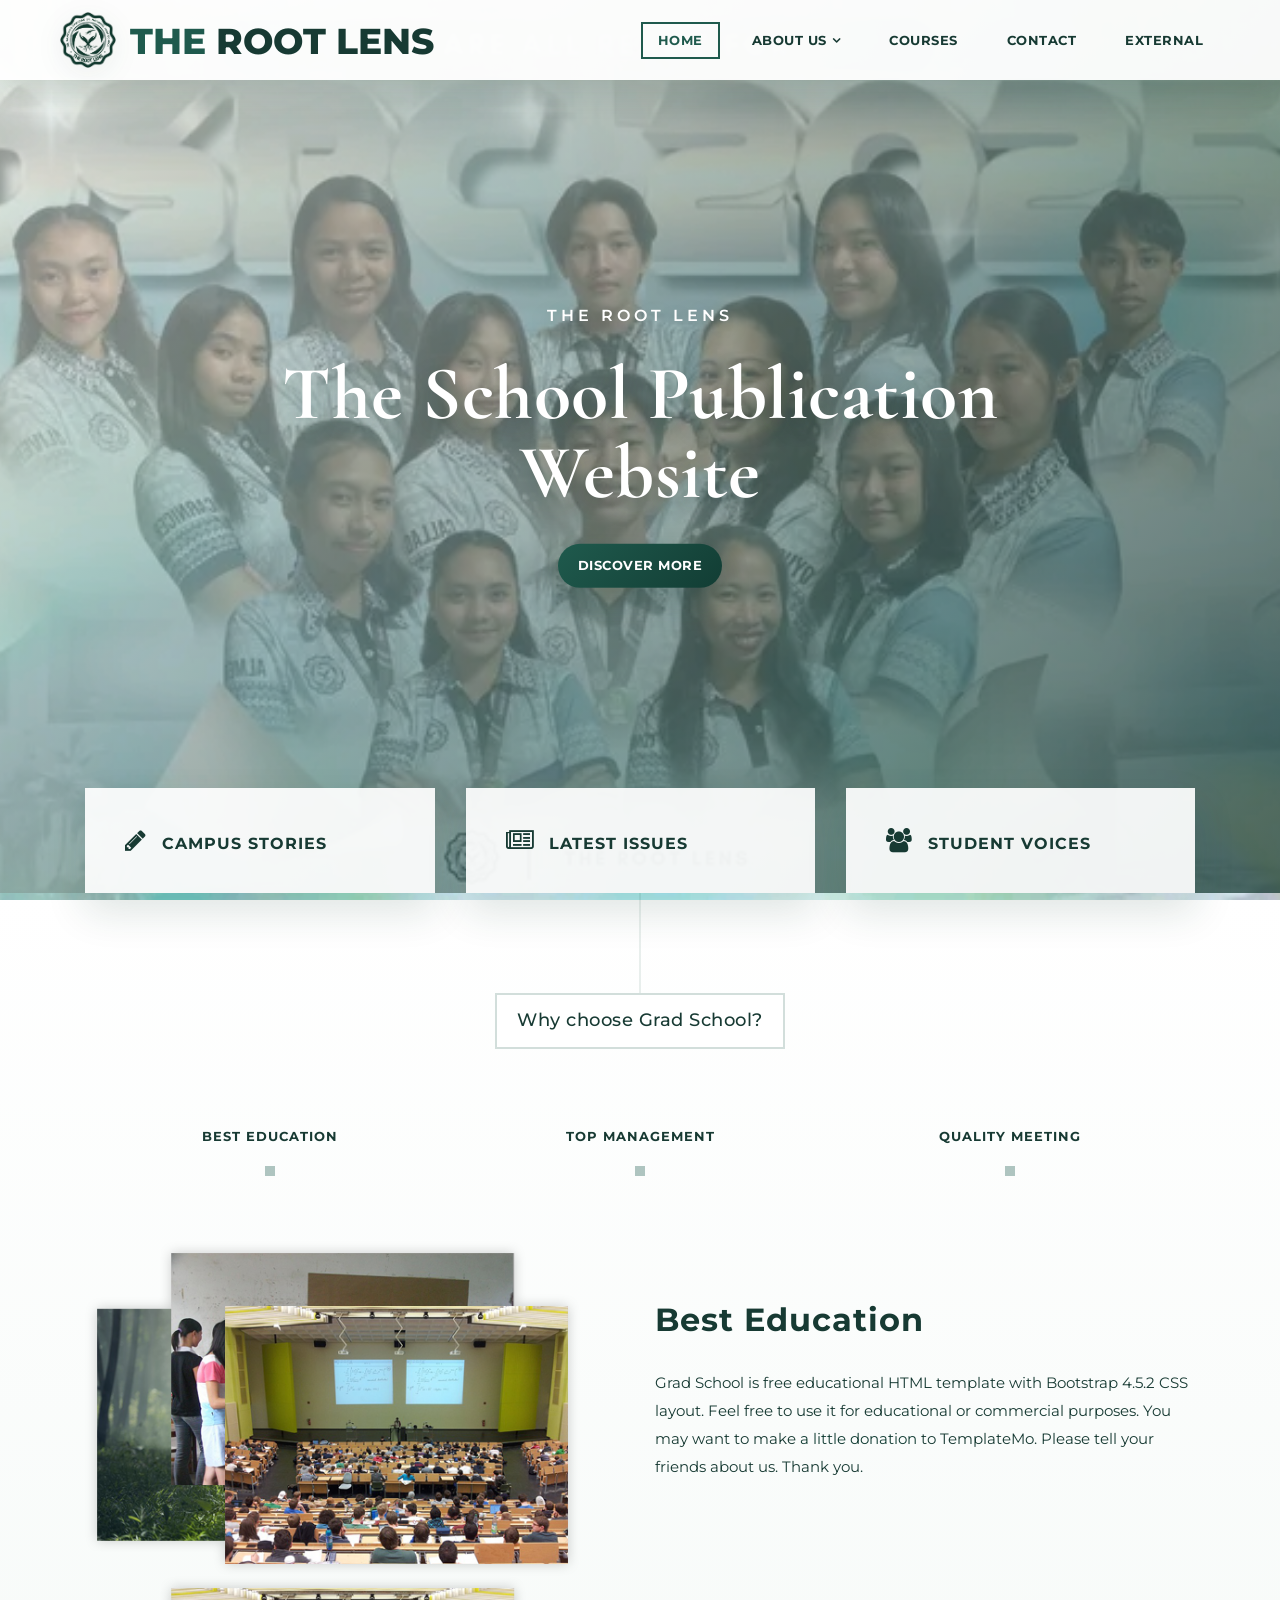
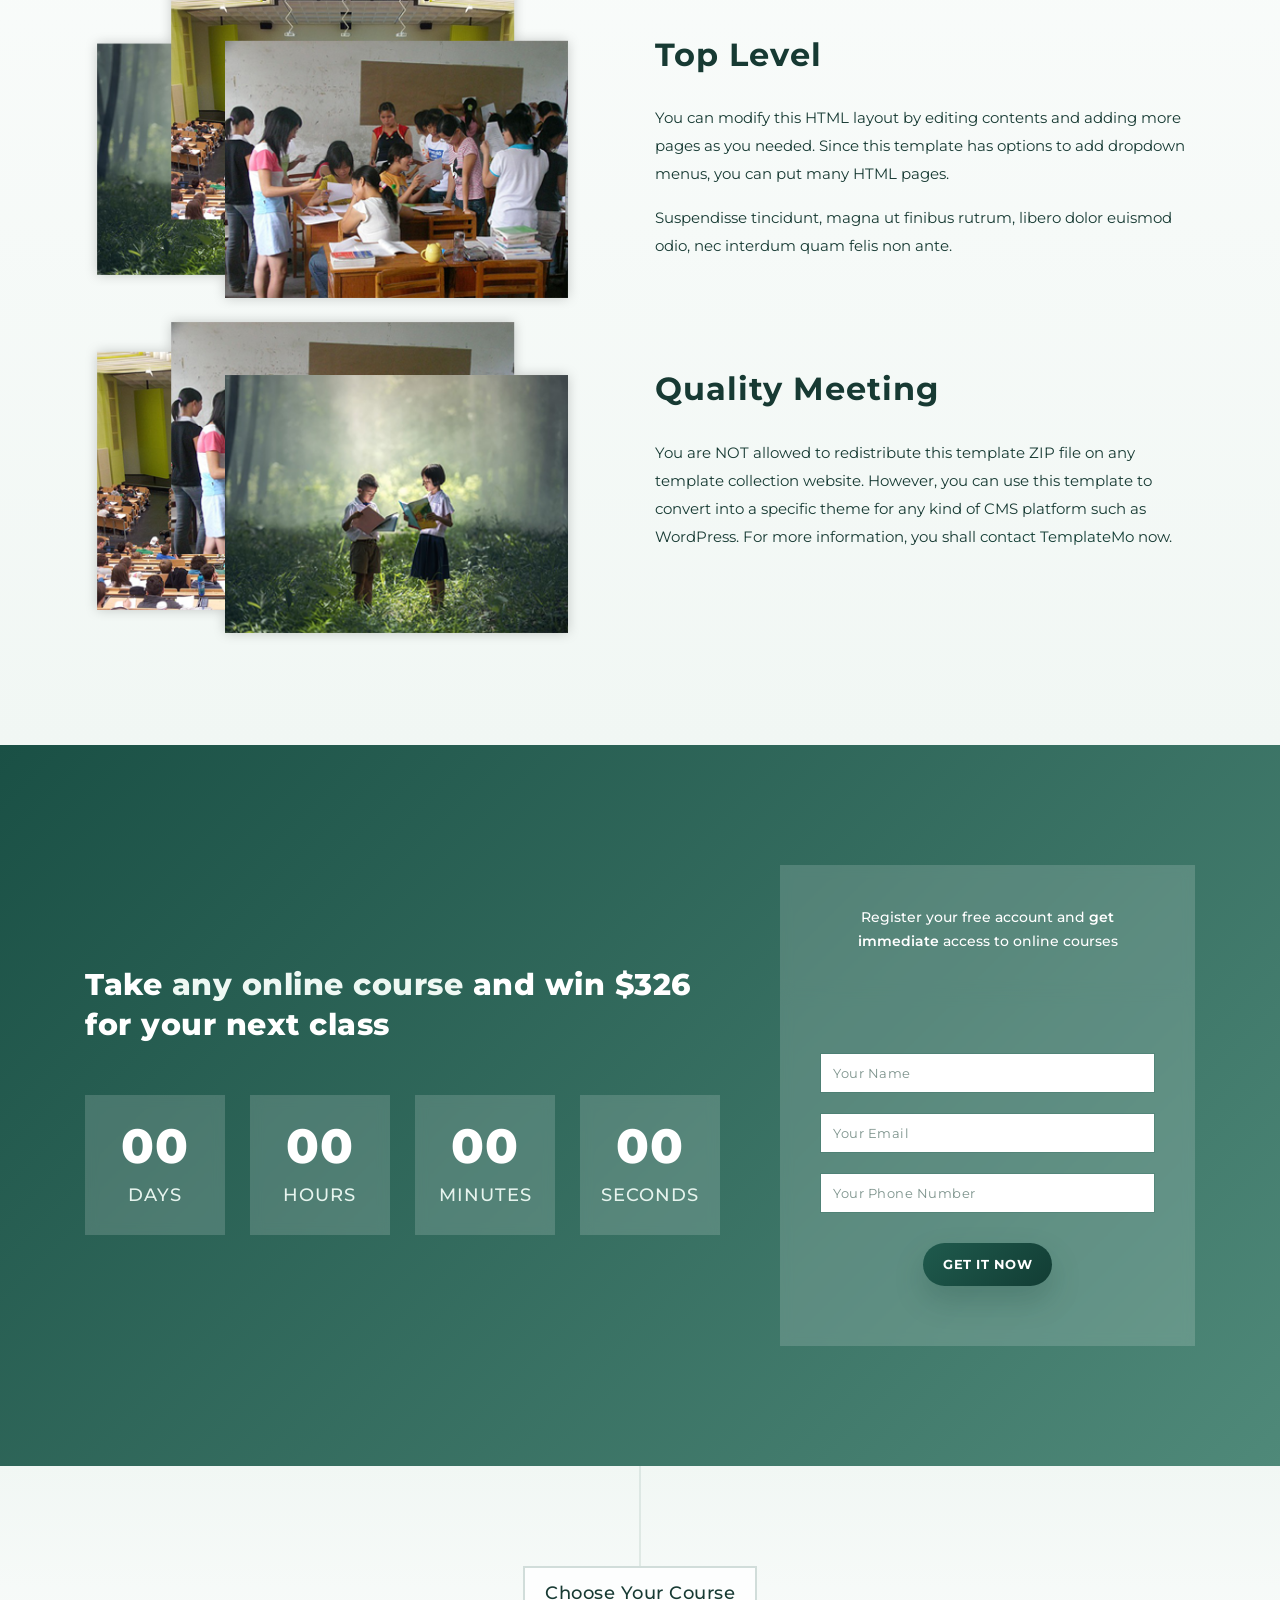
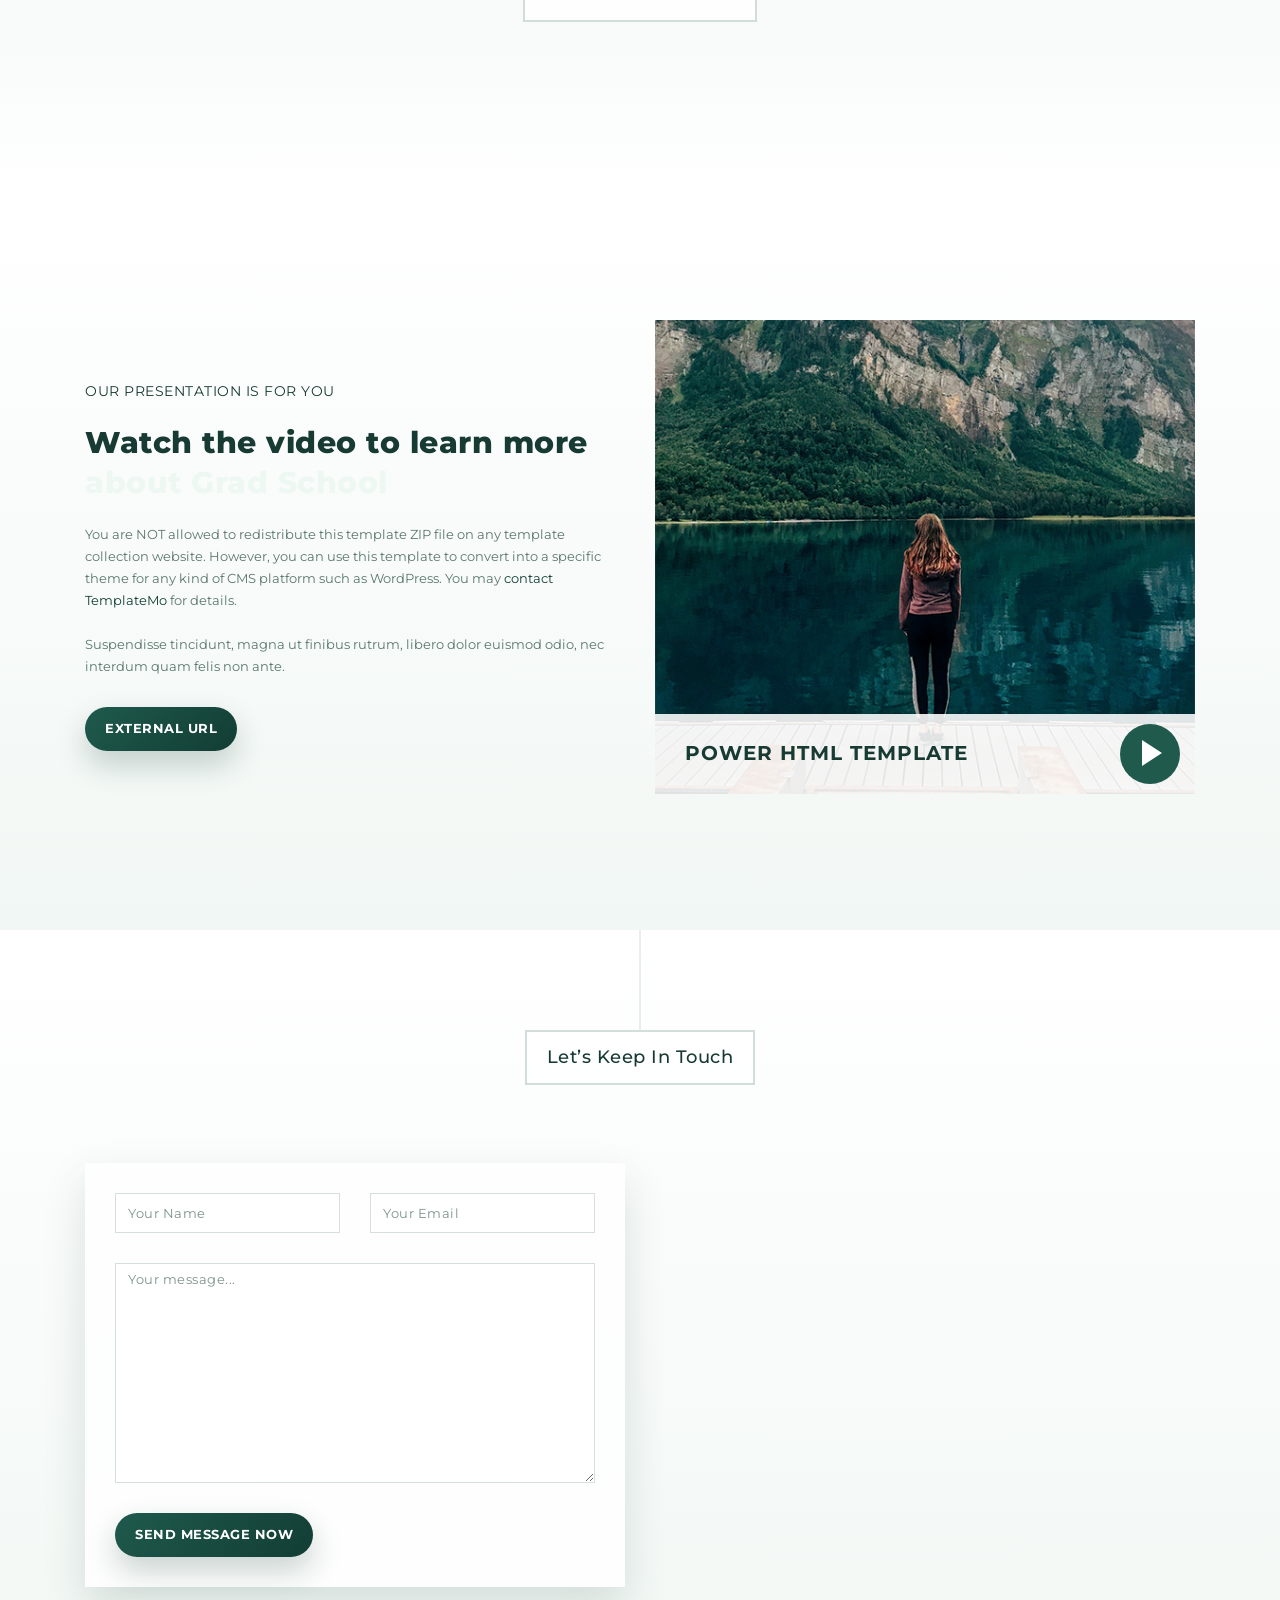
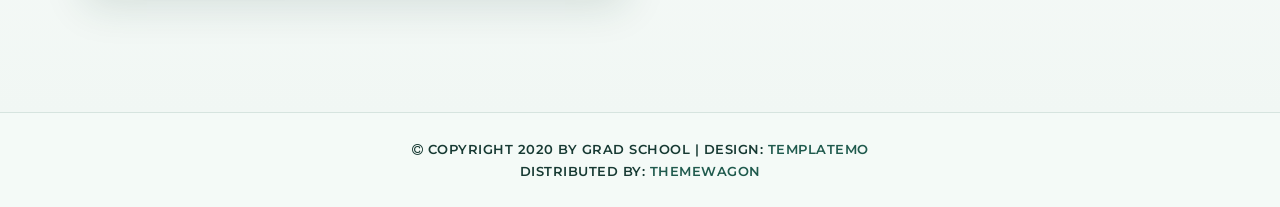
==== index.html @ 9fe22e21 "first commit" ====
<!DOCTYPE html>
<html lang="en">

  <head>

    <meta charset="utf-8">
    <meta name="viewport" content="width=device-width, initial-scale=1, shrink-to-fit=no">
    <meta name="description" content="">
    <meta name="author" content="">
    <link href="https://fonts.googleapis.com/css?family=Montserrat:100,200,300,400,500,600,700,800,900|Cormorant+Garamond:500,600,700" rel="stylesheet">

    <title>Grad School HTML5 Template</title>
    
    <!-- Bootstrap core CSS -->
    <link href="vendor/bootstrap/css/bootstrap.min.css" rel="stylesheet">

    <!-- Additional CSS Files -->
    <link rel="stylesheet" href="assets/css/fontawesome.css">
    <link rel="stylesheet" href="assets/css/templatemo-grad-school.css">
    <link rel="stylesheet" href="assets/css/owl.css">
    <link rel="stylesheet" href="assets/css/lightbox.css">
<!--
    
TemplateMo 557 Grad School

https://templatemo.com/tm-557-grad-school

-->
  </head>

<body>

   
  <!--header-->
  <header class="main-header clearfix" role="header">
    <div class="logo">
      <a href="#">
        <img src="assets/images/therootlenslogo.png" alt="The Root Lens logo">
        <span><em>The</em> Root Lens</span>
      </a>
    </div>
    <a href="#menu" class="menu-link"><i class="fa fa-bars"></i></a>
    <nav id="menu" class="main-nav" role="navigation">
      <ul class="main-menu">
        <li><a href="#section1">Home</a></li>
        <li class="has-submenu"><a href="#section2">About Us</a>
          <ul class="sub-menu">
            <li><a href="#section2">Who we are?</a></li>
            <li><a href="#section3">What we do?</a></li>
            <li><a href="#section3">How it works?</a></li>
            <li><a href="https://templatemo.com/about" rel="sponsored" class="external">External URL</a></li>
          </ul>
        </li>
        <li><a href="#section4">Courses</a></li>
        <!-- <li><a href="#section5">Video</a></li> -->
        <li><a href="#section6">Contact</a></li>
        <li><a href="https://templatemo.com" class="external">External</a></li>
      </ul>
    </nav>
  </header>

  <!-- ***** Main Banner Area Start ***** -->
  <section class="section main-banner" id="top" data-section="section1">
      <img src="assets/images/1774275315726.jpg" id="bg-video" alt="The Root Lens banner background">

      <div class="video-overlay header-text">
          <div class="caption">
              <h6>The root lens</h6>
              <h2>The School Publication Website</h2>
              <div class="main-button">
                  <div class="scroll-to-section"><a href="#section2">Discover more</a></div>
              </div>
          </div>
      </div>
  </section>
  <!-- ***** Main Banner Area End ***** -->


  <section class="features">
    <div class="container">
      <div class="row">
        <div class="col-lg-4 col-12">
          <div class="features-post">
            <div class="features-content">
              <div class="content-show">
                <h4><i class="fa fa-pencil"></i>Campus Stories</h4>
              </div>
              <div class="content-hide">
                <p>Read timely stories about student life, school events, achievements, and the voices shaping our campus community.</p>
                <p class="hidden-sm">From feature articles to breaking updates, every story is written to keep readers informed and connected.</p>
                <div class="scroll-to-section"><a href="#section2">Read Stories</a></div>
            </div>
            </div>
          </div>
        </div>
        <div class="col-lg-4 col-12">
          <div class="features-post second-features">
            <div class="features-content">
              <div class="content-show">
                <h4><i class="fa fa-newspaper-o"></i>Latest Issues</h4>
              </div>
              <div class="content-hide">
                <p>Explore the newest publication releases, editorial highlights, and curated sections featuring news, opinions, and creative work.</p>
                <p class="hidden-sm">Each issue brings together reporting, photography, and student expression in one accessible digital space.</p>
                <div class="scroll-to-section"><a href="#section3">View Issues</a></div>
            </div>
            </div>
          </div>
        </div>
        <div class="col-lg-4 col-12">
          <div class="features-post third-features">
            <div class="features-content">
              <div class="content-show">
                <h4><i class="fa fa-users"></i>Student Voices</h4>
              </div>
              <div class="content-hide">
                <p>Discover opinion pieces, interviews, and community contributions that reflect the ideas, talents, and perspectives of our students.</p>
                <p class="hidden-sm">This space celebrates meaningful conversations and encourages every learner to engage with the stories around them.</p>
                <div class="scroll-to-section"><a href="#section4">Meet Contributors</a></div>
            </div>
            </div>
          </div>
        </div>
      </div>
    </div>
  </section>

  <section class="section why-us" data-section="section2">
    <div class="container">
      <div class="row">
        <div class="col-md-12">
          <div class="section-heading">
            <h2>Why choose Grad School?</h2>
          </div>
        </div>
        <div class="col-md-12">
          <div id='tabs'>
            <ul>
              <li><a href='#tabs-1'>Best Education</a></li>
              <li><a href='#tabs-2'>Top Management</a></li>
              <li><a href='#tabs-3'>Quality Meeting</a></li>
            </ul>
            <section class='tabs-content'>
              <article id='tabs-1'>
                <div class="row">
                  <div class="col-md-6">
                    <img src="assets/images/choose-us-image-01.png" alt="">
                  </div>
                  <div class="col-md-6">
                    <h4>Best Education</h4>
                    <p>Grad School is free educational HTML template with Bootstrap 4.5.2 CSS layout. Feel free to use it for educational or commercial purposes. You may want to make <a href="https://paypal.me/templatemo" target="_parent" rel="sponsored">a little donation</a> to TemplateMo. Please tell your friends about us. Thank you.</p>
                  </div>
                </div>
              </article>
              <article id='tabs-2'>
                <div class="row">
                  <div class="col-md-6">
                    <img src="assets/images/choose-us-image-02.png" alt="">
                  </div>
                  <div class="col-md-6">
                    <h4>Top Level</h4>
                    <p>You can modify this HTML layout by editing contents and adding more pages as you needed. Since this template has options to add dropdown menus, you can put many HTML pages.</p> 
                    <p>Suspendisse tincidunt, magna ut finibus rutrum, libero dolor euismod odio, nec interdum quam felis non ante.</p>
                  </div>
                </div>
              </article>
              <article id='tabs-3'>
                <div class="row">
                  <div class="col-md-6">
                    <img src="assets/images/choose-us-image-03.png" alt="">
                  </div>
                  <div class="col-md-6">
                    <h4>Quality Meeting</h4>
                    <p>You are NOT allowed to redistribute this template ZIP file on any template collection website. However, you can use this template to convert into a specific theme for any kind of CMS platform such as WordPress. For more information, you shall <a rel="nofollow" href="https://templatemo.com/contact" target="_parent">contact TemplateMo</a> now.</p>
                  </div>
                </div>
              </article>
            </section>
          </div>
        </div>
      </div>
    </div>
  </section>

  <section class="section coming-soon" data-section="section3">
    <div class="container">
      <div class="row">
        <div class="col-md-7 col-xs-12">
          <div class="continer centerIt">
            <div>
              <h4>Take <em>any online course</em> and win $326 for your next class</h4>
              <div class="counter">

                <div class="days">
                  <div class="value">00</div>
                  <span>Days</span>
                </div>

                <div class="hours">
                  <div class="value">00</div>
                  <span>Hours</span>
                </div>

                <div class="minutes">
                  <div class="value">00</div>
                  <span>Minutes</span>
                </div>

                <div class="seconds">
                  <div class="value">00</div>
                  <span>Seconds</span>
                </div>

              </div>
            </div>
          </div>
        </div>
        <div class="col-md-5">
          <div class="right-content">
            <div class="top-content">
              <h6>Register your free account and <em>get immediate</em> access to online courses</h6>
            </div>
            <form id="contact" action="" method="get">
              <div class="row">
                <div class="col-md-12">
                  <fieldset>
                    <input name="name" type="text" class="form-control" id="name" placeholder="Your Name" required="">
                  </fieldset>
                </div>
                <div class="col-md-12">
                  <fieldset>
                    <input name="email" type="text" class="form-control" id="email" placeholder="Your Email" required="">
                  </fieldset>
                </div>
                <div class="col-md-12">
                  <fieldset>
                    <input name="phone-number" type="text" class="form-control" id="phone-number" placeholder="Your Phone Number" required="">
                  </fieldset>
                </div>
                <div class="col-md-12">
                  <fieldset>
                    <button type="submit" id="form-submit" class="button">Get it now</button>
                  </fieldset>
                </div>
              </div>
            </form>
          </div>
        </div>
      </div>
    </div>
  </section>

  <section class="section courses" data-section="section4">
    <div class="container-fluid">
      <div class="row">
        <div class="col-md-12">
          <div class="section-heading">
            <h2>Choose Your Course</h2>
          </div>
        </div>
        <div class="owl-carousel owl-theme">
          <div class="item">
            <img src="assets/images/courses-01.jpg" alt="Course #1">
            <div class="down-content">
              <h4>Digital Marketing</h4>
              <p>You can get free images and videos for your websites by visiting Unsplash, Pixabay, and Pexels.</p>
              <div class="author-image">
                <img src="assets/images/author-01.png" alt="Author 1">
              </div>
              <div class="text-button-pay">
                <a href="#">Pay <i class="fa fa-angle-double-right"></i></a>
              </div>
            </div>
          </div>
          <div class="item">
            <img src="assets/images/courses-02.jpg" alt="Course #2">
            <div class="down-content">
              <h4>Business World</h4>
              <p>Quisque cursus augue ut velit dictum, quis volutpat enim blandit. Maecenas a lectus ac ipsum porta.</p>
              <div class="author-image">
                <img src="assets/images/author-02.png" alt="Author 2">
              </div>
              <div class="text-button-free">
                <a href="#">Free <i class="fa fa-angle-double-right"></i></a>
              </div>
            </div>
          </div>
          <div class="item">
            <img src="assets/images/courses-03.jpg" alt="Course #3">
            <div class="down-content">
              <h4>Media Technology</h4>
              <p>Pellentesque ultricies diam magna, auctor cursus lectus pretium nec. Maecenas finibus lobortis enim.</p>
              <div class="author-image">
                <img src="assets/images/author-03.png" alt="Author 3">
              </div>
              <div class="text-button-pay">
                <a href="#">Pay <i class="fa fa-angle-double-right"></i></a>
              </div>
            </div>
          </div>
          <div class="item">
            <img src="assets/images/courses-04.jpg" alt="Course #4">
            <div class="down-content">
              <h4>Communications</h4>
              <p>Download free images and videos for your websites by visiting Unsplash, Pixabay, and Pexels.</p>
              <div class="author-image">
                <img src="assets/images/author-04.png" alt="Author 4">
              </div>
              <div class="text-button-free">
                <a href="#">Free <i class="fa fa-angle-double-right"></i></a>
              </div>
            </div>
          </div>
          <div class="item">
            <img src="assets/images/courses-05.jpg" alt="">
            <div class="down-content">
              <h4>Business Ethics</h4>
              <p>Pellentesque ultricies diam magna, auctor cursus lectus pretium nec. Maecenas finibus lobortis enim.</p>
              <div class="author-image">
                <img src="assets/images/author-05.png" alt="">
              </div>
              <div class="text-button-pay">
                <a href="#">Pay <i class="fa fa-angle-double-right"></i></a>
              </div>
            </div>
          </div>
          <div class="item">
            <img src="assets/images/courses-01.jpg" alt="">
            <div class="down-content">
              <h4>Photography</h4>
              <p>Quisque cursus augue ut velit dictum, quis volutpat enim blandit. Maecenas a lectus ac ipsum porta.</p>
              <div class="author-image">
                <img src="assets/images/author-01.png" alt="">
              </div>
              <div class="text-button-free">
                <a href="#">Free <i class="fa fa-angle-double-right"></i></a>
              </div>
            </div>
          </div>
          <div class="item">
            <img src="assets/images/courses-02.jpg" alt="">
            <div class="down-content">
              <h4>Web Development</h4>
              <p>Pellentesque ultricies diam magna, auctor cursus lectus pretium nec. Maecenas finibus lobortis enim.</p>
              <div class="author-image">
                <img src="assets/images/author-02.png" alt="">
              </div>
              <div class="text-button-free">
                <a href="#">Free <i class="fa fa-angle-double-right"></i></a>
              </div>
            </div>
          </div>
          <div class="item">
            <img src="assets/images/courses-03.jpg" alt="">
            <div class="down-content">
              <h4>Learn HTML CSS</h4>
              <p>You can get free images and videos for your websites by visiting Unsplash, Pixabay, and Pexels.</p>
              <div class="author-image">
                <img src="assets/images/author-03.png" alt="">
              </div>
              <div class="text-button-pay">
                <a href="#">Pay <i class="fa fa-angle-double-right"></i></a>
              </div>
            </div>
          </div>
          <div class="item">
            <img src="assets/images/courses-04.jpg" alt="">
            <div class="down-content">
              <h4>Social Media</h4>
              <p>Pellentesque ultricies diam magna, auctor cursus lectus pretium nec. Maecenas finibus lobortis enim.</p>
              <div class="author-image">
                <img src="assets/images/author-04.png" alt="">
              </div>
              <div class="text-button-pay">
                <a href="#">Pay <i class="fa fa-angle-double-right"></i></a>
              </div>
            </div>
          </div>
          <div class="item">
            <img src="assets/images/courses-05.jpg" alt="">
            <div class="down-content">
              <h4>Digital Arts</h4>
              <p>Quisque cursus augue ut velit dictum, quis volutpat enim blandit. Maecenas a lectus ac ipsum porta.</p>
              <div class="author-image">
                <img src="assets/images/author-05.png" alt="">
              </div>
              <div class="text-button-free">
                <a href="#">Free <i class="fa fa-angle-double-right"></i></a>
              </div>
            </div>
          </div>
          <div class="item">
            <img src="assets/images/courses-01.jpg" alt="">
            <div class="down-content">
              <h4>Media Streaming</h4>
              <p>Pellentesque ultricies diam magna, auctor cursus lectus pretium nec. Maecenas finibus lobortis enim.</p>
              <div class="author-image">
                <img src="assets/images/author-01.png" alt="">
              </div>
              <div class="text-button-pay">
                <a href="#">Pay <i class="fa fa-angle-double-right"></i></a>
              </div>
            </div>
          </div>
        </div>
      </div>
    </div>
  </section>
  

  <section class="section video" data-section="section5">
    <div class="container">
      <div class="row">
        <div class="col-md-6 align-self-center">
          <div class="left-content">
            <span>our presentation is for you</span>
            <h4>Watch the video to learn more <em>about Grad School</em></h4>
            <p>You are NOT allowed to redistribute this template ZIP file on any template collection website. However, you can use this template to convert into a specific theme for any kind of CMS platform such as WordPress. You may <a rel="nofollow" href="https://templatemo.com/contact" target="_parent">contact TemplateMo</a> for details.
            <br><br>Suspendisse tincidunt, magna ut finibus rutrum, libero dolor euismod odio, nec interdum quam felis non ante.</p>
            <div class="main-button"><a rel="nofollow" href="https://fb.com/templatemo" target="_parent">External URL</a></div>
          </div>
        </div>
        <div class="col-md-6">
          <article class="video-item">
            <div class="video-caption">
              <h4>Power HTML Template</h4>
            </div>
            <figure>
              <a href="https://www.youtube.com/watch?v=r9LtOG6pNUw" class="play"><img src="assets/images/main-thumb.png"></a>
            </figure>
          </article>
        </div>
      </div>
    </div>
  </section>

  <section class="section contact" data-section="section6">
    <div class="container">
      <div class="row">
        <div class="col-md-12">
          <div class="section-heading">
            <h2>Let’s Keep In Touch</h2>
          </div>
        </div>
        <div class="col-md-6">
        
        <!-- Do you need a working HTML contact-form script?
                	
                    Please visit https://templatemo.com/contact page -->
                    
          <form id="contact" action="" method="post">
            <div class="row">
              <div class="col-md-6">
                  <fieldset>
                    <input name="name" type="text" class="form-control" id="name" placeholder="Your Name" required="">
                  </fieldset>
                </div>
                <div class="col-md-6">
                  <fieldset>
                    <input name="email" type="text" class="form-control" id="email" placeholder="Your Email" required="">
                  </fieldset>
                </div>
              <div class="col-md-12">
                <fieldset>
                  <textarea name="message" rows="6" class="form-control" id="message" placeholder="Your message..." required=""></textarea>
                </fieldset>
              </div>
              <div class="col-md-12">
                <fieldset>
                  <button type="submit" id="form-submit" class="button">Send Message Now</button>
                </fieldset>
              </div>
            </div>
          </form>
        </div>
        <div class="col-md-6">
          <div id="map">
            <iframe src="https://maps.google.com/maps?q=Av.+L%C3%BAcio+Costa,+Rio+de+Janeiro+-+RJ,+Brazil&t=&z=13&ie=UTF8&iwloc=&output=embed" width="100%" height="422px" frameborder="0" style="border:0" allowfullscreen></iframe>
          </div>
        </div>
      </div>
    </div>
  </section>

  <footer>
    <div class="container">
      <div class="row">
        <div class="col-md-12">
          <p><i class="fa fa-copyright"></i> Copyright 2020 by Grad School  
          
           | Design: <a href="https://templatemo.com" rel="sponsored" target="_parent">TemplateMo</a><br>
           Distributed By: <a href="https://themewagon.com" rel="sponsored" target="_blank">ThemeWagon</a>
          
          </p>
        </div>
      </div>
    </div>
  </footer>

  <!-- Scripts -->
  <!-- Bootstrap core JavaScript -->
    <script src="vendor/jquery/jquery.min.js"></script>
    <script src="vendor/bootstrap/js/bootstrap.bundle.min.js"></script>

    <script src="assets/js/isotope.min.js"></script>
    <script src="assets/js/owl-carousel.js"></script>
    <script src="assets/js/lightbox.js"></script>
    <script src="assets/js/tabs.js"></script>
    <script src="assets/js/video.js"></script>
    <script src="assets/js/slick-slider.js"></script>
    <script src="assets/js/custom.js"></script>
    <script>
        //according to loftblog tut
        $('.nav li:first').addClass('active');

        var showSection = function showSection(section, isAnimate) {
          var
          direction = section.replace(/#/, ''),
          reqSection = $('.section').filter('[data-section="' + direction + '"]'),
          reqSectionPos = reqSection.offset().top - 0;

          if (isAnimate) {
            $('body, html').animate({
              scrollTop: reqSectionPos },
            800);
          } else {
            $('body, html').scrollTop(reqSectionPos);
          }

        };

        var checkSection = function checkSection() {
          $('.section').each(function () {
            var
            $this = $(this),
            topEdge = $this.offset().top - 80,
            bottomEdge = topEdge + $this.height(),
            wScroll = $(window).scrollTop();
            if (topEdge < wScroll && bottomEdge > wScroll) {
              var
              currentId = $this.data('section'),
              reqLink = $('a').filter('[href*=\\#' + currentId + ']');
              reqLink.closest('li').addClass('active').
              siblings().removeClass('active');
            }
          });
        };

        $('.main-menu, .scroll-to-section').on('click', 'a', function (e) {
          if($(e.target).hasClass('external')) {
            return;
          }
          e.preventDefault();
          $('#menu').removeClass('active');
          showSection($(this).attr('href'), true);
        });

        $(window).scroll(function () {
          checkSection();
        });
    </script>
</body>
</html>
---- assets/css/templatemo-grad-school.css ----
/*
    
TemplateMo 557 Grad School

https://templatemo.com/tm-557-grad-school

*/


@import url(fontawesome.css);
@import url("<link href="https://fonts.googleapis.com/css?family=Montserrat:100,200,300,400,500,600,700,800,900" rel="stylesheet">");
body {
    font-family: 'Montserrat', sans-serif;
}

:root {
    --theme-pink: #1f5a4d;
    --theme-pink-dark: #123d34;
    --theme-pink-soft: #dcebe5;
    --theme-pink-mist: #f4faf7;
    --theme-white: #ffffff;
    --theme-ink: #173a33;
    --theme-muted: #5b766e;
    --theme-border: rgba(31, 90, 77, 0.18);
    --theme-shadow: 0 18px 40px rgba(18, 61, 52, 0.14);
}

/* Basic */

a {
	color: var(--theme-pink-dark);
    text-decoration: none;
}

a:hover {
	color: var(--theme-pink);
    text-decoration: none;
}

ul {
    padding: 0px;
    margin: 0px;
    list-style: none;
}

p {
    font-size: 13px;
    line-height: 22px;
    color: var(--theme-muted);
}


.section-heading {
    text-align: center;
    margin-bottom: 70px;
}

.section-heading h2:before {
    width: 1px;
    height: 100px;
    background-color: rgba(250,250,250,0.1);
    position: absolute;
    top: -102px;
    content: '';
    left: 50%;
    transform: translate(-50%);
}

.section-heading h2 {
    margin-top: 100px;
    position: relative;
    font-size: 18px;
    font-weight: 500;
    color: #fff;
    letter-spacing: 0.5px;
    display: inline-block;
    padding: 15px 20px;
    border: 2px solid rgba(250,250,250,0.1);
}


/* Buttons */

.main-button a {
    background-color: #f5a425;
    color: #fff;
    font-size: 13px;
    text-transform: uppercase;
    letter-spacing: 0.5px;
    font-weight: 700;
    padding: 12px 20px;
    display: inline-block;
    outline: none;
}

a.menu-link { display: none; }

@media screen and (max-width: 950px) {
  a.menu-link {
    float: right;
    display: block;
    font-size: 36px;
    color: #fff;
    padding-right: 30px;
    padding-top: 15px;
  }
  nav[role="navigation"] {
    clear: both;
    -webkit-transition: all 0.3s ease-out;
    -moz-transition: all 0.3s ease-out;
    -ms-transition: all 0.3s ease-out;
    -o-transition: all 0.3s ease-out;
    transition: all 0.3s ease-out;
  }
  .js nav[role="navigation"] {
    overflow: hidden;
    max-height: 0;
  }
  nav[role="navigation"].active {
    max-height: 20em;
    height: 20em;
    overflow-y: scroll;
  }
  nav[role="navigation"] ul {
    top: 0;
    width: 100%;
    position: relative;
    margin: 0;
    padding: 0;
    border-top: 1px solid rgba(250,250,250,0.25);
    background-color: rgba(22,34,57,0.99);
  }
  nav[role="navigation"] li a {
    display: block;
    padding: 15px 0px;
    border-bottom: 1px solid rgba(250,250,250,0.25);
    text-align: center;
    color: #fff;
    font-size: 13px;
    text-transform: uppercase;
    font-weight: 700;
    line-height: 1.5;
  }
  nav[role="navigation"] li:hover a,
  nav[role="navigation"] li.active a {
      color: #f5a425;
  }
  
  @media screen and (min-width: 951px) {
    .js nav[role="navigation"] {
      max-height: none;
    }

    nav[role="navigation"] li {
      display: inline-block;
      margin: 0 0.25em;
    }
    nav[role="navigation"] li a {
      border: 0;
    }
  }
}

/* Header */

@media screen and (max-width: 1050px) {
  .main-header .logo {
      padding-left: 30px!important;
  }

  .main-menu {
      padding-right: 30px!important;
  }

  .main-menu li {
      margin-left: 5px!important;
  }
}

.main-header {
    background-color: rgba(22,34,57,0.95);
    height: 80px;
    position: fixed;
    z-index: 12;
    width: 100%;
    top: 0;
}

.main-header .logo {
    float: left;
    line-height: 80px;
    padding-left: 60px;
    height: 80px;
    display: flex;
    align-items: center;
}

.main-header .logo a {
    font-size: 36px;
    text-transform: uppercase;
    font-weight: 800;
    color: #fff;
    display: inline-flex;
    align-items: center;
    gap: 14px;
}

.main-header .logo a img {
    width: 56px;
    height: 56px;
    object-fit: contain;
}

.main-header .logo a span {
    display: inline-block;
    line-height: 1;
}
.main-header .logo a em {
    font-style: normal;
    color: #f5a425;
}

.main-menu {
    float: right;
    padding-right: 60px;
    height: 80px;
    display: flex;
    align-items: center;
}

.main-menu li {
    display: inline-flex;
    align-items: center;
    line-height: 1;
    margin-left: 15px;
    position: relative;
    height: 80px;
}

.main-menu li:first-child {
    margin-left: 0px;
}

.main-menu li a {
    display: inline-flex;
    align-items: center;
    padding: 10px 15px;
    font-size: 13px;
    text-transform: uppercase;
    letter-spacing: 0.5px;
    font-weight: 700;
    color: #fff;
    border: 2px solid transparent;
    transition: all 0.5s;
}

.main-menu li.has-submenu a:after {
    content: '\f107';
    font-family: "FontAwesome";
    margin-left: 5px;
}

.main-menu li.has-submenu ul li a:after {
    display: none;
}

.main-menu li .sub-menu {
    position: absolute;
    width: 160px;
    background-color: #18233a;
    opacity: 0;
    visibility: hidden;
    transition: all 0.5s;
}

.main-menu li:hover .sub-menu {
    opacity: 1;
    visibility: visible;
}

.main-menu li .sub-menu li {
    display: block;
    line-height: 20px;
    margin-left: 0px;
    margin-bottom: 15px;
    padding-bottom: 15px;
    border-bottom: 1px solid #121b2f;
}

.main-menu li .sub-menu li:first-child {
    padding-top: 15px;
}

.main-menu li .sub-menu li:last-child {
    margin-bottom: 0px;
    border-bottom: none;
}

.main-menu li .sub-menu li a {
    font-size: 12px;
    font-weight: 500;
    padding: 0px 15px;
    letter-spacing: 0.5px;
    border: none;
    transition: all 0.5s;
}

.main-menu li .sub-menu li a:hover {
    color: #f5a425;
    border: none;
}

.main-nav li:hover a,
.main-nav li.active a {
    border: 2px solid #f5a425;
}

@media (max-width: 950px) {
  .main-nav li:hover a,
  .main-nav li.active a {
    border: 2px solid transparent;
    border-bottom: 1px solid rgba(250,250,250,0.25);
  }
}


/* Slider */

.main-banner {
  position: relative;
  max-height: 100%;
  overflow: hidden;
  margin-bottom: -7px;
}

#bg-video {
    min-width: 100%;
    min-height: 100vh;
    max-width: 100%;
    max-height: 100vh;
    object-fit: cover;
    z-index: -1;
}

#bg-video::-webkit-media-controls {
    display: none !important;
}

.video-overlay {
    position: absolute;
    background-color: rgba(22,34,57,0.85);
    top: 0;
    left: 0;
    bottom: 7px;
    width: 100%;
}

.main-banner .caption {
  text-align: center;
  position: absolute;
  width: 80%;
  left: 50%;
  top: 50%;
  transform: translate(-50%,-50%);
}

.main-banner .caption h6 {
  margin-top: 0px;
  font-size: 18px;
  text-transform: uppercase;
  font-weight: 600;
  color: #fff;
  letter-spacing: 1px;
}

.main-banner .caption h2 {
  margin-top: 30px;
  margin-bottom: 30px;
  font-size: 64px;
  text-transform: uppercase;
  font-weight: 800;
  color: #fff;
  letter-spacing: 1px;
}

.main-banner .caption h2 em {
  font-style: normal;
  color: #f5a425;
  font-weight: 900;
}

@media screen and (max-width: 1180px) {

  .main-banner .caption h6 {
    font-weight: 500;
  }

  .main-banner .caption h2 {
    font-size: 58px;
  }

}
@media screen and (max-width: 767px) {

  .main-banner .caption h6 {
    font-weight: 500;
  }

  .main-banner .caption h2 {
    font-size: 36px;
  }

}


/* Features */

section.features .col-4 {
    padding-left: 0px;
    padding-right: 0px;
}

.features-post {
  position: relative;
  margin-bottom: 0px;
}

.features-thumb {
  overflow: hidden;
  position: relative;
}

.features-thumb img {
  width: 100%;
}

.features-content {
  position: absolute;
  bottom: 0;
  left: 0;
  width: 100%;
  background-color: #0c1228;
  color: #fff;
  padding: 40px;
}

.features-content:hover {
    background-color: #f5a425;
    box-shadow: 0px 0px 30px rgba(0,0,0,0.5);
}

.features-content h4 {
    font-size: 16px;
    text-transform: uppercase;
    font-weight: 700;
    color: #fff;
    letter-spacing: 1px;
    margin-bottom: 0px;
}

.features-content h4 i {
    margin-right: 15px;
    font-size: 24px;
}

.features-content p {
    margin-bottom: 0px;
}

.features-content a {
  margin-top: 15px;
  display: inline-block;
  text-transform: uppercase;
  color: #fff;
  letter-spacing: 0.5px;
  font-weight: 700;
  font-size: 14px;
  border-bottom: 2px solid #fff;
}

.features-content p.hidden-sm {
  display: none;
}

.second-features,
.third-features {
    border-left: 1px solid rgba(250,250,250,0.1);
}

.content-hide {
  margin-top: 15px;
  display: none;
}

.content-hide p {
  color: #fff;
}

@media screen and (max-width: 767px) {

  .features-content {
    padding: 15px;
  }
  .features-content h4 i {
    display: block;
    margin-bottom: 10px;
  }
  .features-content h4 {
    font-size: 14px;
  }
  .features-content p {
    display: none;
  }
  .features-content p.hidden-sm {
    display: block;
  }
  .features-content a {
    letter-spacing: 0px;
    font-size: 13px;
    font-weight: 600;
  }

}



/* Why Choosing Us */

section.why-us {
    background-image: url(../images/choosing-bg.jpg);
    background-color: #172238;
    background-repeat: no-repeat;
    background-size: cover;
    padding-bottom: 100px;
}

#tabs {
  text-align: center;
}
#tabs ul {
  margin: 0;
  padding: 0;
  -webkit-column-count: 3;
  -moz-column-count: 3;
  column-count: 3;
  -webkit-column-gap: 0;
  -moz-column-gap: 0;
  column-gap: 0;
}
#tabs ul::after {
  clear: both;
  content: "";
  display: table;
}
#tabs ul li {
  display: block;
  font-weight: 400;
  font-size: 1.2em;
  letter-spacing: 1px;
  text-align: center;
}
#tabs ul li a {
  display: block;
  font-size: 13px;
  font-weight: 700;
  letter-spacing: 1px;
  cursor: pointer;
  outline: 0;
  padding-bottom: 30px;
  color: #fff;
  text-decoration: none;
  text-transform: uppercase;
  position: relative;
}
#tabs ul li a:after {
    transition: all 0.3s;
    width: 10px;
    height: 10px;
    background-color: #fff;
    content: '';
    position: absolute;
    left: 50%;
    transform: translate(-50%);
    bottom: 0;
}
#tabs ul li a:before {
    transition: all 0.3s;
    width: 25px;
    height: 25px;
    border: 2px solid transparent;
    background-color: transparent;
    content: '';
    position: absolute;
    left: 50%;
    transform: translate(-50%);
    bottom: -5px;
}
#tabs ul li span {
  display: block;
  margin-bottom: 0.75em;
}
#tabs ul .ui-tabs-active {
}
#tabs ul .ui-tabs-active a {
  color: #f5a425;
}
#tabs ul .ui-tabs-active a:after {
  background-color: #f5a425;
  width: 15px;
  height: 15px;
}
#tabs ul .ui-tabs-active a:before {
  border-color: #f5a425;
}
#tabs h4 {
    margin-top: 60px;
    font-size: 32px;
    font-weight: 700;
    letter-spacing: 1px;
    color: #fff;
    margin-bottom: 30px;
}

#tabs p {
    color: #fff;
    font-size: 15px;
    line-height: 28px;
}

.tabs-content {
    margin-top: 60px;
    text-align: left;
}

@media screen and (max-width: 767px) {
  
  .tabs-content {
      text-align: center;
  }

}

.tabs-content img {
    width: 100%;
    overflow: hidden;
    padding-right: 45px;
}

@media screen and (max-width: 767px) {

  .tabs-content img {
      padding-right: 0px;
  }

}


/* Coming Soon */

section.coming-soon {
    background-image: url(../images/coming-soon-bg.jpg);
    background-repeat: no-repeat;
    background-size: cover;
    background-color: #172238;
    padding: 120px 0px;
}

section.coming-soon .continer .counter div {
  display: inline-block;
}
section.coming-soon .continer h4 {
    margin-top: 100px;
    font-size: 30px;
    color: #fff;
    font-weight: 800;
    letter-spacing: 0.5px;
    line-height: 40px;
    margin-bottom: 50px;
}
section.coming-soon .continer h4 em {
    font-style: normal;
    color: #f5a425;
}

@media screen and (max-width: 767px) {

  section.coming-soon .continer h4 {
    text-align: center;
  }

}

section.coming-soon .continer .counter .days,
section.coming-soon .continer .counter .hours,
section.coming-soon .continer .counter .minutes,
section.coming-soon .continer .counter .seconds {
  width: 22%;
  height: 140px;
  float: left;
  text-align: center;
  font-size: 48px;
  font-weight: 800;
  letter-spacing: 1px;
  color: #fff;
  background-color: rgba(250,250,250,0.1);
}
@media screen and (max-width: 992px) {

  section.coming-soon .continer .counter .days,
  section.coming-soon .continer .counter .hours,
  section.coming-soon .continer .counter .minutes,
  section.coming-soon .continer .counter .seconds {
    font-size: 26px;
  }

  section.coming-soon .continer .counter .days .value,
  section.coming-soon .continer .counter .hours .value,
  section.coming-soon .continer .counter .minutes .value,
  section.coming-soon .continer .counter .seconds .value {
      margin-top: 40px!important;
  }

  section.coming-soon .continer .counter span {
      font-size: 14px!important;
  }

}
section.coming-soon .continer .counter .days,
section.coming-soon .continer .counter .hours,
section.coming-soon .continer .counter .minutes {
    margin-right: 4%;
}
section.coming-soon .continer .counter .days .value,
section.coming-soon .continer .counter .hours .value,
section.coming-soon .continer .counter .minutes .value,
section.coming-soon .continer .counter .seconds .value {
    margin-top: 15px;
    display: block;
    width: 100%;
}

section.coming-soon .continer .counter span {
    font-size: 18px;
    text-transform: uppercase;
    color: #f5a425;
    font-weight: 500;
    letter-spacing: 1px;
    margin-top: 0px;
    display: block;
}

section.coming-soon .right-content {
    margin-left: 30px;
}

@media screen and (max-width: 767px) {

  section.coming-soon .right-content {
      margin-top: 60px;
      margin-left: 0px;
  }

}

section.coming-soon .top-content {
    margin-bottom: -8px;
}

section.coming-soon .top-content h6 {
    font-size: 14px;
    color: #fff;
    background-color: rgba(250,250,250,0.2);
    padding: 40px;
    text-align: center;
    line-height: 24px;
}

section.coming-soon .top-content h6 em {
    font-style: normal;
    font-weight: 600;
}

section.coming-soon form {
    background-color: rgba(250,250,250,0.1);
    padding: 60px 40px;
    width: 100%;
    text-align: center;
}

section.coming-soon form input {
    width: 100%;
    height: 40px;
    background-color: rgba(250,250,250,0.1);
    border-radius: 0px;
    border: none;
    outline: none;
    color: #fff;
    font-size: 13px;
    margin-bottom: 20px;
    letter-spacing: 0.5px;
}

section.coming-soon form input:focus {
    outline: none;
    border: none;
    box-shadow: none;
    color: #fff;
    background-color: rgba(250,250,250,0.1);
}

section.coming-soon form::placeholder { color: #fff }
section.coming-soon form input::placeholder { color: #fff; }
section.coming-soon form input::placeholder { color: #fff; }

section.coming-soon form button {
    margin-top: 10px;
    background-color: #f5a425;
    color: #fff;
    font-size: 13px;
    text-transform: uppercase;
    letter-spacing: 0.5px;
    font-weight: 700;
    padding: 12px 20px;
    display: inline-block;
    outline: none;
    box-shadow: none;
    border: none;
}



/* Courses */

section.courses {
    background-image: url(../images/choosing-bg.jpg);
    background-repeat: no-repeat;
    background-size: cover;
    background-color: #172238;
    padding-bottom: 100px;
    padding: 0px 30px 100px 30px;
}

section.courses .item img {
    border-top-right-radius: 5px;
    border-top-left-radius: 5px;
}

section.courses .item .down-content {
    padding: 30px;
    background-color: #fff;
    border-bottom-right-radius: 5px;
    border-bottom-left-radius: 5px;
}

section.courses .item .down-content h4 {
    font-size: 16px;
    text-transform: uppercase;
    color: #1e1e1e;
    letter-spacing: 0.5px;
    font-weight: 700;
    margin-top: 0px;
    margin-bottom: 20px;
}

section.courses .item .down-content p {
    margin-bottom: 25px;
}

section.courses .item .down-content img {
    width: 40px;
    border: 2px solid #f5a425;
    border-radius: 50%;
    text-align: left;
    display: inline-block;
}

section.courses .item .down-content .text-button-pay {
    float: right;
    display: inline-block;
    margin-top: -30px;
}

section.courses .item .down-content .text-button-pay a {
    color: #f5a425;
    font-size: 13px;
}

section.courses .item .down-content .text-button-free {
    float: right;
    display: inline-block;
    margin-top: -30px;
}

section.courses .item .down-content .text-button-free a {
    color: #7a7a7a;
    font-size: 13px;
}

section.courses .owl-carousel .owl-nav {
    display: none;
}

section.courses .owl-carousel .owl-dots {
    text-align: center;
}

section.courses .owl-carousel button.owl-dot {
    width: 10px;
    height: 10px;
    background-color: #fff;
    margin: 50px 10px 0px 10px;
    outline: none;
}
section.courses .owl-carousel button.active {
    background-color: #f5a425;
}





/* Video */

section.video {
    background-image: url(../images/video-bg.jpg);
    background-repeat: no-repeat;
    background-size: cover;
    background-color: #172238;
    padding: 120px 0px;
}

section.video .left-content {
  color: #fff;
}

section.video .left-content span {
  text-transform: uppercase;
  font-size: 14px;
  letter-spacing: 0.5px;
}

section.video .left-content h4 {
    margin-top: 20px;
    font-size: 30px;
    color: #fff;
    font-weight: 800;
    letter-spacing: 0.5px;
    line-height: 40px;
    margin-bottom: 20px;
}
section.video .left-content h4 em {
    font-style: normal;
    color: #f5a425;
}

section.video .left-content .main-button {
  margin-top: 30px;
}

.video-item {
  position: relative;
  width: 100%;
  max-width: 600px;
  margin: 0px auto 0;
}

@media screen and (max-width: 767px) {

  section.video .left-content {
    margin-bottom: 45px;
  }

  section.video .first-item .first-content h4,
  section.video .second-item .second-content h4 {
    text-align: center;
  }

}

.video-item figure {
  position: relative;
  width: 100%;
  font-size: 0;
}
.video-item figure img {
  width: 100%;
}
.video-item figure a:before {
  content: '';
  position: absolute;
  bottom: 10px;
  right: 15px;
  width: 60px;
  height: 60px;
  margin-top: -32.5px;
  margin-left: -32.5px;
  border-radius: 50%;
  background-color: #f5a425;
  z-index: 10;
}
.video-item figure a:after {
  content: '';
  position: absolute;
  bottom: 27.5px;
  right: 20px;
  margin-top: -12.5px;
  margin-left: -7px;
  border: solid 13px transparent;
  border-left: solid 20px;
  border-left-color: #fff;
  z-index: 10;
}
.video-item figure a:hover:before {
  background-color: #f5a425;
}

.video-item .video-caption {
    position: absolute;
    z-index: 10;
    background-color: rgba(250,250,250,0.75);
    height: 80px;
    width: 100%;
    padding: 27px 30px;
    bottom: 0;
}

.video-item .video-caption h4 {
    font-size: 20px;
    text-transform: uppercase;
    font-weight: 700;
    letter-spacing: 1px;
}

/* Magnific Popup CSS */
.mfp-bg {
  top: 0;
  left: 0;
  width: 100%;
  height: 100%;
  z-index: 1042;
  overflow: hidden;
  position: fixed;
  background: #0b0b0b;
  opacity: 0.8;
}

.mfp-wrap {
  top: 0;
  left: 0;
  width: 100%;
  height: 100%;
  z-index: 1043;
  position: fixed;
  outline: none !important;
  -webkit-backface-visibility: hidden;
}

.mfp-container {
  text-align: center;
  position: absolute;
  width: 100%;
  height: 100%;
  left: 0;
  top: 0;
  padding: 0 8px;
  box-sizing: border-box;
}

.mfp-container:before {
  content: '';
  display: inline-block;
  height: 100%;
  vertical-align: middle;
}

.mfp-align-top .mfp-container:before {
  display: none;
}

.mfp-content {
  position: relative;
  display: inline-block;
  vertical-align: middle;
  margin: 0 auto;
  text-align: left;
  z-index: 1045;
}

.mfp-inline-holder .mfp-content,
.mfp-ajax-holder .mfp-content {
  width: 100%;
  cursor: auto;
}

.mfp-ajax-cur {
  cursor: progress;
}

.mfp-zoom-out-cur, .mfp-zoom-out-cur .mfp-image-holder .mfp-close {
  cursor: -moz-zoom-out;
  cursor: -webkit-zoom-out;
  cursor: zoom-out;
}

.mfp-zoom {
  cursor: pointer;
  cursor: -webkit-zoom-in;
  cursor: -moz-zoom-in;
  cursor: zoom-in;
}

.mfp-auto-cursor .mfp-content {
  cursor: auto;
}

.mfp-close,
.mfp-arrow,
.mfp-preloader,
.mfp-counter {
  -webkit-user-select: none;
  -moz-user-select: none;
  user-select: none;
}

.mfp-loading.mfp-figure {
  display: none;
}

.mfp-hide {
  display: none !important;
}

.mfp-preloader {
  color: #CCC;
  position: absolute;
  top: 50%;
  width: auto;
  text-align: center;
  margin-top: -0.8em;
  left: 8px;
  right: 8px;
  z-index: 1044;
}

.mfp-preloader a {
  color: #CCC;
}

.mfp-preloader a:hover {
  color: #FFF;
}

.mfp-s-ready .mfp-preloader {
  display: none;
}

.mfp-s-error .mfp-content {
  display: none;
}

button.mfp-close,
button.mfp-arrow {
  overflow: visible;
  cursor: pointer;
  background: transparent;
  border: 0;
  -webkit-appearance: none;
  display: block;
  outline: none;
  padding: 0;
  z-index: 1046;
  box-shadow: none;
  touch-action: manipulation;
}

button::-moz-focus-inner {
  padding: 0;
  border: 0;
}

.mfp-close {
  width: 44px;
  height: 44px;
  line-height: 44px;
  position: absolute;
  right: 0;
  top: 0;
  text-decoration: none;
  text-align: center;
  opacity: 0.65;
  padding: 0 0 18px 10px;
  color: #FFF;
  font-style: normal;
  font-size: 28px;
  font-family: Arial, Baskerville, monospace;
}

.mfp-close:hover,
.mfp-close:focus {
  opacity: 1;
}

.mfp-close:active {
  top: 1px;
}

.mfp-close-btn-in .mfp-close {
  color: #333;
}

.mfp-image-holder .mfp-close,
.mfp-iframe-holder .mfp-close {
  color: #FFF;
  right: -6px;
  text-align: right;
  padding-right: 6px;
  width: 100%;
}

.mfp-counter {
  position: absolute;
  top: 0;
  right: 0;
  color: #CCC;
  font-size: 12px;
  line-height: 18px;
  white-space: nowrap;
}

.mfp-arrow {
  position: absolute;
  opacity: 0.65;
  margin: 0;
  top: 50%;
  margin-top: -55px;
  padding: 0;
  width: 90px;
  height: 110px;
  -webkit-tap-highlight-color: transparent;
}

.mfp-arrow:active {
  margin-top: -54px;
}

.mfp-arrow:hover,
.mfp-arrow:focus {
  opacity: 1;
}

.mfp-arrow:before,
.mfp-arrow:after {
  content: '';
  display: block;
  width: 0;
  height: 0;
  position: absolute;
  left: 0;
  top: 0;
  margin-top: 35px;
  margin-left: 35px;
  border: medium inset transparent;
}

.mfp-arrow:after {
  border-top-width: 13px;
  border-bottom-width: 13px;
  top: 8px;
}

.mfp-arrow:before {
  border-top-width: 21px;
  border-bottom-width: 21px;
  opacity: 0.7;
}

.mfp-arrow-left {
  left: 0;
}

.mfp-arrow-left:after {
  border-right: 17px solid #FFF;
  margin-left: 31px;
}

.mfp-arrow-left:before {
  margin-left: 25px;
  border-right: 27px solid #3F3F3F;
}

.mfp-arrow-right {
  right: 0;
}

.mfp-arrow-right:after {
  border-left: 17px solid #FFF;
  margin-left: 39px;
}

.mfp-arrow-right:before {
  border-left: 27px solid #3F3F3F;
}

.mfp-iframe-holder {
  padding-top: 40px;
  padding-bottom: 40px;
}

.mfp-iframe-holder .mfp-content {
  line-height: 0;
  width: 100%;
  max-width: 900px;
}

.mfp-iframe-holder .mfp-close {
  top: -40px;
}

.mfp-iframe-scaler {
  width: 100%;
  height: 0;
  overflow: hidden;
  padding-top: 56.25%;
}

.mfp-iframe-scaler iframe {
  position: absolute;
  display: block;
  top: 0;
  left: 0;
  width: 100%;
  height: 100%;
  box-shadow: 0 0 8px rgba(0, 0, 0, 0.6);
  background: #000;
}

/* Main image in popup */
img.mfp-img {
  width: auto;
  max-width: 100%;
  height: auto;
  display: block;
  line-height: 0;
  box-sizing: border-box;
  padding: 40px 0 40px;
  margin: 0 auto;
}

/* The shadow behind the image */
.mfp-figure {
  line-height: 0;
}

.mfp-figure:after {
  content: '';
  position: absolute;
  left: 0;
  top: 40px;
  bottom: 40px;
  display: block;
  right: 0;
  width: auto;
  height: auto;
  z-index: -1;
  box-shadow: 0 0 8px rgba(0, 0, 0, 0.6);
  background: #444;
}

.mfp-figure small {
  color: #BDBDBD;
  display: block;
  font-size: 12px;
  line-height: 14px;
}

.mfp-figure figure {
  margin: 0;
}

.mfp-bottom-bar {
  margin-top: -36px;
  position: absolute;
  top: 100%;
  left: 0;
  width: 100%;
  cursor: auto;
}

.mfp-title {
  text-align: left;
  line-height: 18px;
  color: #F3F3F3;
  word-wrap: break-word;
  padding-right: 36px;
}

.mfp-image-holder .mfp-content {
  max-width: 100%;
}

.mfp-gallery .mfp-image-holder .mfp-figure {
  cursor: pointer;
}

@media screen and (max-width: 800px) and (orientation: landscape), screen and (max-height: 300px) {
  /**
       * Remove all paddings around the image on small screen
       */
  .mfp-img-mobile .mfp-image-holder {
    padding-left: 0;
    padding-right: 0;
  }

  .mfp-img-mobile img.mfp-img {
    padding: 0;
  }

  .mfp-img-mobile .mfp-figure:after {
    top: 0;
    bottom: 0;
  }

  .mfp-img-mobile .mfp-figure small {
    display: inline;
    margin-left: 5px;
  }

  .mfp-img-mobile .mfp-bottom-bar {
    background: rgba(0, 0, 0, 0.6);
    bottom: 0;
    margin: 0;
    top: auto;
    padding: 3px 5px;
    position: fixed;
    box-sizing: border-box;
  }

  .mfp-img-mobile .mfp-bottom-bar:empty {
    padding: 0;
  }

  .mfp-img-mobile .mfp-counter {
    right: 5px;
    top: 3px;
  }

  .mfp-img-mobile .mfp-close {
    top: 0;
    right: 0;
    width: 35px;
    height: 35px;
    line-height: 35px;
    background: rgba(0, 0, 0, 0.6);
    position: fixed;
    text-align: center;
    padding: 0;
  }
}
@media all and (max-width: 900px) {
  .mfp-arrow {
    -webkit-transform: scale(0.75);
    transform: scale(0.75);
  }

  .mfp-arrow-left {
    -webkit-transform-origin: 0;
    transform-origin: 0;
  }

  .mfp-arrow-right {
    -webkit-transform-origin: 100%;
    transform-origin: 100%;
  }

  .mfp-container {
    padding-left: 6px;
    padding-right: 6px;
  }
}



/* Contact */

section.contact {
    background-image: url(../images/contact-bg.jpg);
    background-repeat: no-repeat;
    background-size: cover;
    background-color: #172238;
    padding-bottom: 120px;
}


section.contact form {
    background-color: rgba(250,250,250,0.1);
    padding: 30px;
    width: 100%;
}


@media screen and (max-width: 767px) {  
  section.contact form {
      margin-bottom: 30px;
  }
}

section.contact form input {
    width: 100%;
    height: 40px;
    background-color: rgba(250,250,250,0.1);
    border-radius: 0px;
    border: none;
    outline: none;
    color: #fff;
    font-size: 13px;
    margin-bottom: 30px;
    letter-spacing: 0.5px;
}

section.contact form textarea {
    width: 100%;
    height: 220px;
    max-height: 280px;
    min-height: 220px;
    background-color: rgba(250,250,250,0.1);
    border-radius: 0px;
    border: none;
    outline: none;
    color: #fff;
    font-size: 13px;
    margin-bottom: 30px;
    letter-spacing: 0.5px;
}

section.contact form input:focus,
section.contact form textarea:focus {
    outline: none;
    border: none;
    box-shadow: none;
    color: #fff;
    background-color: rgba(250,250,250,0.1);
}

section.contact form::placeholder { color: #fff }
section.contact form input::placeholder { color: #fff; }
section.contact form input::placeholder { color: #fff; }

section.contact form::placeholder { color: #fff }
section.contact form textarea::placeholder { color: #fff; }
section.contact form textarea::placeholder { color: #fff; }

section.contact form button {
    background-color: #f5a425;
    color: #fff;
    font-size: 13px;
    text-transform: uppercase;
    letter-spacing: 0.5px;
    font-weight: 700;
    padding: 12px 20px;
    display: inline-block;
    outline: none;
    box-shadow: none;
    border: none;
}

/* Footer */

footer {
    background-color: #152036;
    text-align: center;
}

footer p {
    margin-bottom: 0px;
    padding: 25px 0px;
    color: #fff;
    font-size: 13px;
    text-transform: uppercase;
    font-weight: 600;
    letter-spacing: 0.5px;
}

footer p a,
footer p a:hover {
    color: #f5a425;
}

@media screen and (max-width: 992px) {
  .features { background-color: #0c1228; }
  .features-content { position: relative; }
  .features-post { border-left: 0 }
}

@media screen and (max-width: 950px) {
  .main-menu { padding-right: 0!important; }
  .main-header .logo {
    line-height: 73px;
  }
  .main-menu li {
    display: block;
    line-height: 1;
    margin-left: 0 !important;
  }

  .main-menu li .sub-menu {
    opacity: 1;
    visibility: visible;
    position: static;
    margin-left: auto;
    margin-right: auto;
    width: 100%;
  }
  .main-menu li .sub-menu li:last-child {
    border-bottom: 1px solid rgba(250,250,250,0.25);
  }
}

@media screen and (max-width: 950px) and (max-height: 400px) {
  nav[role="navigation"].active {
    max-height: calc(80px + 100vh);
    overflow-y: auto;
  }
}

@media screen and (max-width: 767px) {
  footer p {
    font-size: 12px;
    font-weight: 600;
    letter-spacing: 0.25px;
  }
}

/* Logo-inspired green and white theme overrides */

body {
    background: linear-gradient(180deg, #fbfefc 0%, #f1f7f4 45%, #ffffff 100%);
    color: var(--theme-ink);
}

.main-header {
    background-color: rgba(255, 255, 255, 0.94);
    box-shadow: 0 12px 30px rgba(18, 61, 52, 0.12);
}

.main-header .logo a,
.main-menu li a,
a.menu-link {
    color: var(--theme-ink);
}

.main-header .logo {
    line-height: 1;
}

.main-header .logo a span {
    transform: translateY(1px);
}

.main-header .logo a img {
    filter: drop-shadow(0 6px 12px rgba(18, 61, 52, 0.14));
}

.main-header .logo a em,
.main-menu li .sub-menu li a:hover,
.main-nav li.active a,
.main-nav li:hover a {
    color: var(--theme-pink);
}

.main-nav li:hover a,
.main-nav li.active a {
    border-color: var(--theme-pink);
}

.main-menu li .sub-menu {
    background-color: rgba(244, 250, 247, 0.98);
    border: 1px solid var(--theme-border);
    box-shadow: var(--theme-shadow);
}

.main-menu li .sub-menu li {
    border-bottom: 1px solid rgba(31, 90, 77, 0.14);
}

.video-overlay {
    background: linear-gradient(135deg, rgba(237, 246, 242, 0.56) 0%, rgba(23, 58, 51, 0.76) 100%);
}

.main-banner .caption h6,
.main-banner .caption h2 {
    color: var(--theme-white);
    text-shadow: 0 8px 24px rgba(12, 38, 32, 0.28);
}

.main-banner .caption h6 {
    font-family: 'Montserrat', sans-serif;
    font-size: 16px;
    letter-spacing: 4px;
}

.main-banner .caption h2 {
    font-family: 'Cormorant Garamond', serif;
    font-size: 76px;
    font-weight: 700;
    letter-spacing: 0.5px;
    line-height: 1.05;
    text-transform: none;
    max-width: 760px;
    margin-left: auto;
    margin-right: auto;
}

.main-banner .caption h2 em,
section.coming-soon .continer h4 em,
section.video .left-content h4 em {
    color: #eef8f3;
}

.main-button a,
section.coming-soon form button,
section.contact form button {
    background: linear-gradient(135deg, var(--theme-pink) 0%, var(--theme-pink-dark) 100%);
    color: var(--theme-white);
    border-radius: 999px;
    box-shadow: 0 14px 30px rgba(18, 61, 52, 0.22);
}

.main-button a:hover,
section.coming-soon form button:hover,
section.contact form button:hover {
    background: linear-gradient(135deg, var(--theme-pink-dark) 0%, #0b2d26 100%);
    color: var(--theme-white);
}

.features {
    background: linear-gradient(180deg, #e7f2ed 0%, #f9fcfa 100%);
}

.features-content {
    background: rgba(255, 255, 255, 0.92);
    color: var(--theme-ink);
    box-shadow: var(--theme-shadow);
}

.features-content:hover {
    background: linear-gradient(180deg, #e6f2ec 0%, #cfe4da 100%);
}

.features-content h4,
.features-content p,
.content-hide p,
.features-content a {
    color: var(--theme-ink);
}

.features-content a {
    border-bottom-color: var(--theme-pink);
}

.second-features,
.third-features {
    border-left: 1px solid rgba(31, 90, 77, 0.14);
}

section.why-us,
section.courses,
section.video,
section.contact,
section.coming-soon {
    background-image: none;
    background-color: transparent;
}

section.why-us,
section.video,
section.contact {
    background: linear-gradient(180deg, #ffffff 0%, #f1f7f4 100%);
}

section.courses {
    background: linear-gradient(180deg, #f1f7f4 0%, #ffffff 100%);
}

section.coming-soon {
    background: linear-gradient(135deg, #1a5045 0%, #4f8979 100%);
}

.section-heading h2 {
    color: var(--theme-ink);
    border-color: rgba(31, 90, 77, 0.2);
    background-color: rgba(255, 255, 255, 0.84);
}

.section-heading h2:before {
    background-color: rgba(31, 90, 77, 0.2);
}

#tabs ul li a,
#tabs h4,
#tabs p,
section.video .left-content,
section.video .left-content h4 {
    color: var(--theme-ink);
}

#tabs ul li a:after {
    background-color: rgba(31, 90, 77, 0.35);
}

#tabs ul .ui-tabs-active a {
    color: var(--theme-pink);
}

#tabs ul .ui-tabs-active a:after {
    background-color: var(--theme-pink);
}

#tabs ul .ui-tabs-active a:before {
    border-color: var(--theme-pink);
}

section.coming-soon .continer h4,
section.coming-soon .top-content h6,
section.coming-soon .continer .counter .days,
section.coming-soon .continer .counter .hours,
section.coming-soon .continer .counter .minutes,
section.coming-soon .continer .counter .seconds,
section.coming-soon .continer .counter span {
    color: var(--theme-white);
}

section.coming-soon .continer .counter .days,
section.coming-soon .continer .counter .hours,
section.coming-soon .continer .counter .minutes,
section.coming-soon .continer .counter .seconds,
section.coming-soon .top-content h6,
section.coming-soon form {
    background-color: rgba(255, 255, 255, 0.16);
    backdrop-filter: blur(6px);
}

section.coming-soon .continer .counter span {
    color: #e6f4ee;
}

section.coming-soon form input,
section.contact form input,
section.contact form textarea {
    background-color: var(--theme-white);
    color: var(--theme-ink);
    border: 1px solid rgba(31, 90, 77, 0.18);
}

section.coming-soon form input:focus,
section.contact form input:focus,
section.contact form textarea:focus {
    background-color: var(--theme-white);
    color: var(--theme-ink);
    border: 1px solid rgba(31, 90, 77, 0.4);
}

section.coming-soon form input::placeholder,
section.contact form input::placeholder,
section.contact form textarea::placeholder {
    color: #7d938c;
}

section.contact form {
    background-color: rgba(255, 255, 255, 0.82);
    box-shadow: var(--theme-shadow);
}

section.courses .item .down-content {
    background-color: var(--theme-white);
    box-shadow: var(--theme-shadow);
}

section.courses .item .down-content h4,
section.courses .item .down-content p,
.video-item .video-caption h4,
footer p {
    color: var(--theme-ink);
}

section.courses .item .down-content img {
    border-color: var(--theme-pink);
}

section.courses .owl-carousel button.active,
.video-item figure a:before {
    background-color: var(--theme-pink);
}

section.courses .item .down-content .text-button-pay a,
footer p a,
footer p a:hover {
    color: var(--theme-pink);
}

section.courses .item .down-content .text-button-pay a,
section.courses .item .down-content .text-button-free a {
    background: none;
}

section.courses .item .down-content .text-button-free a {
    color: var(--theme-muted);
}

section.courses .owl-carousel button.owl-dot {
    background-color: rgba(31, 90, 77, 0.28);
}

.video-item .video-caption {
    background-color: rgba(255, 255, 255, 0.88);
}

footer {
    background-color: #f4faf7;
    border-top: 1px solid rgba(31, 90, 77, 0.14);
}

@media screen and (max-width: 950px) {
  nav[role="navigation"] ul {
    background-color: rgba(244, 250, 247, 0.99);
    border-top-color: rgba(31, 90, 77, 0.14);
  }

  nav[role="navigation"] li a {
    color: var(--theme-ink);
    border-bottom-color: rgba(31, 90, 77, 0.14);
  }

  nav[role="navigation"] li:hover a,
  nav[role="navigation"] li.active a {
      color: var(--theme-pink);
  }

  .main-header .logo a {
    gap: 10px;
    font-size: 28px;
  }

  .main-header .logo a img {
    width: 46px;
    height: 46px;
  }

  .main-header .logo,
  .main-menu {
    height: auto;
    display: block;
  }

  .main-banner .caption h2 {
    font-size: 56px;
    max-width: 620px;
  }
}

@media screen and (max-width: 767px) {
  .main-banner .caption h6 {
    font-size: 13px;
    letter-spacing: 2.5px;
  }

  .main-banner .caption h2 {
    font-size: 40px;
    line-height: 1.1;
    max-width: 100%;
  }
}

@media screen and (max-width: 992px) {
  .features {
    background: linear-gradient(180deg, #e7f2ed 0%, #f9fcfa 100%);
  }
}
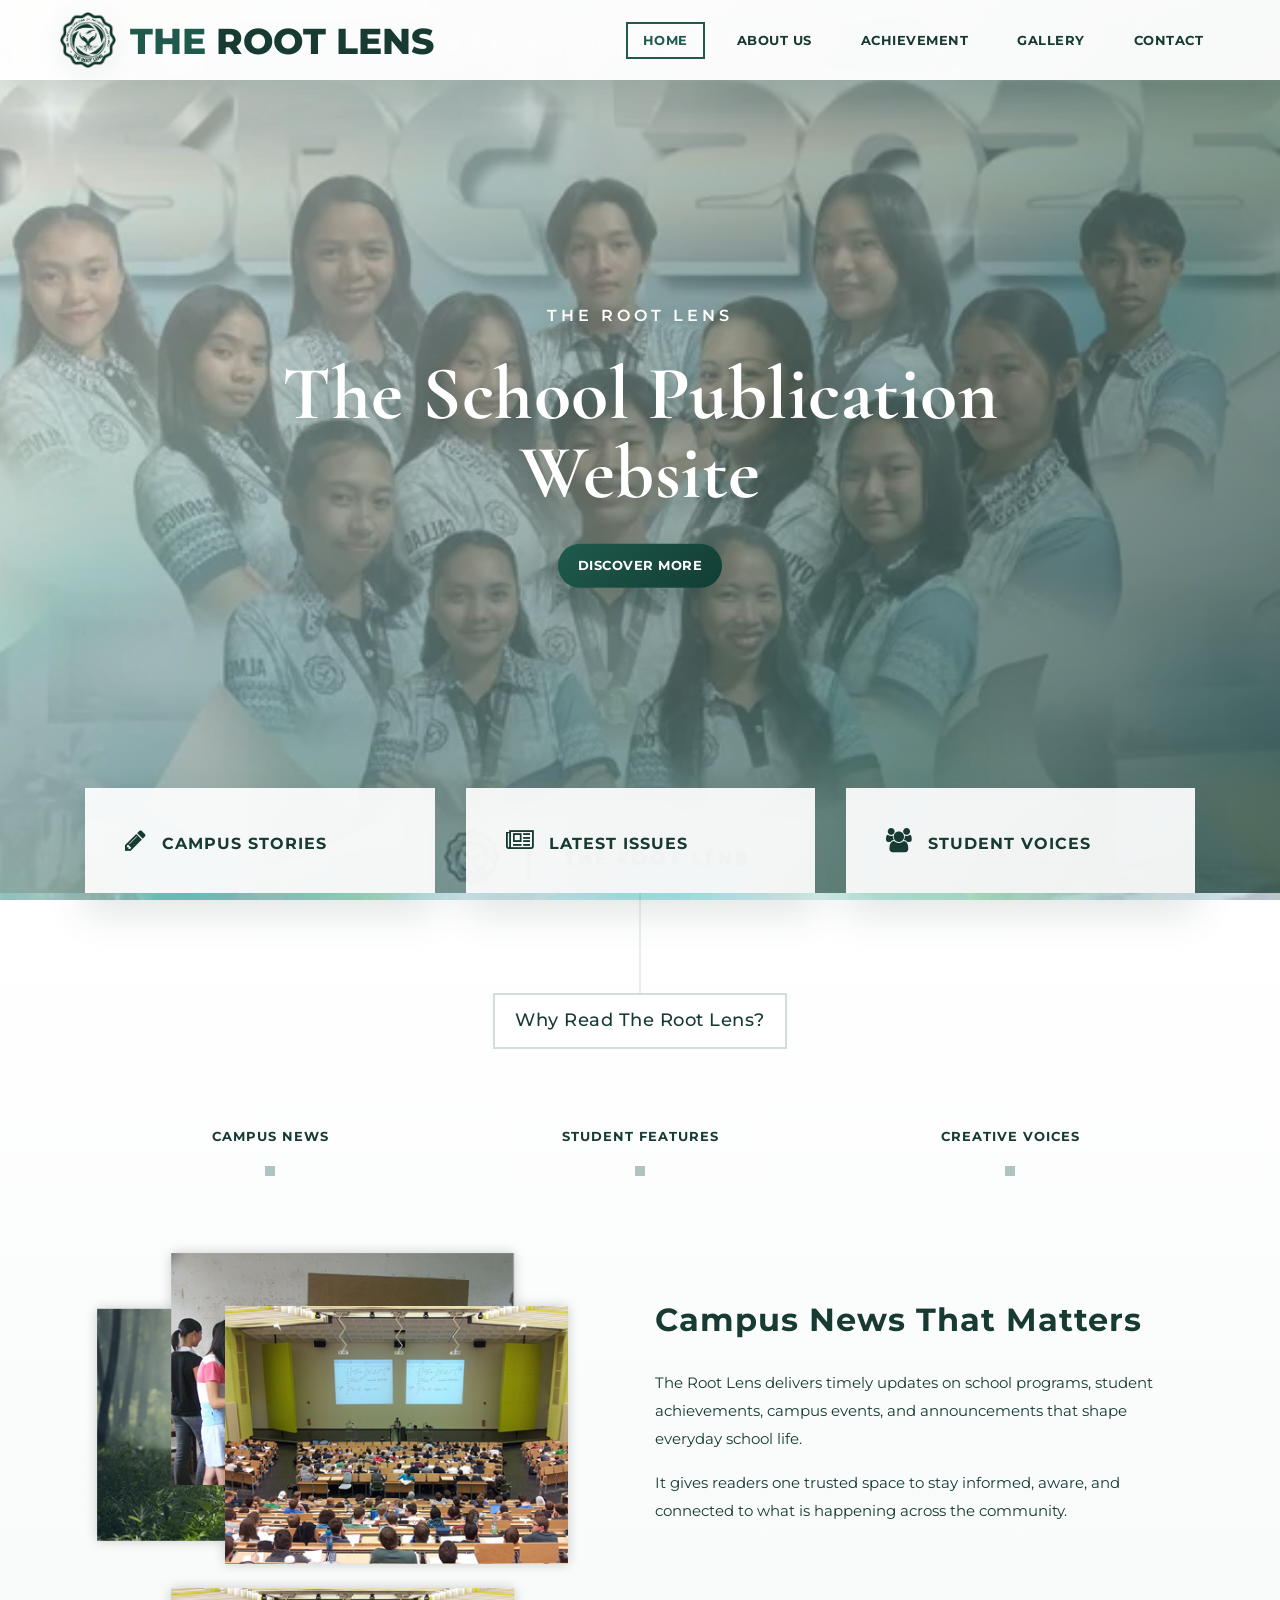
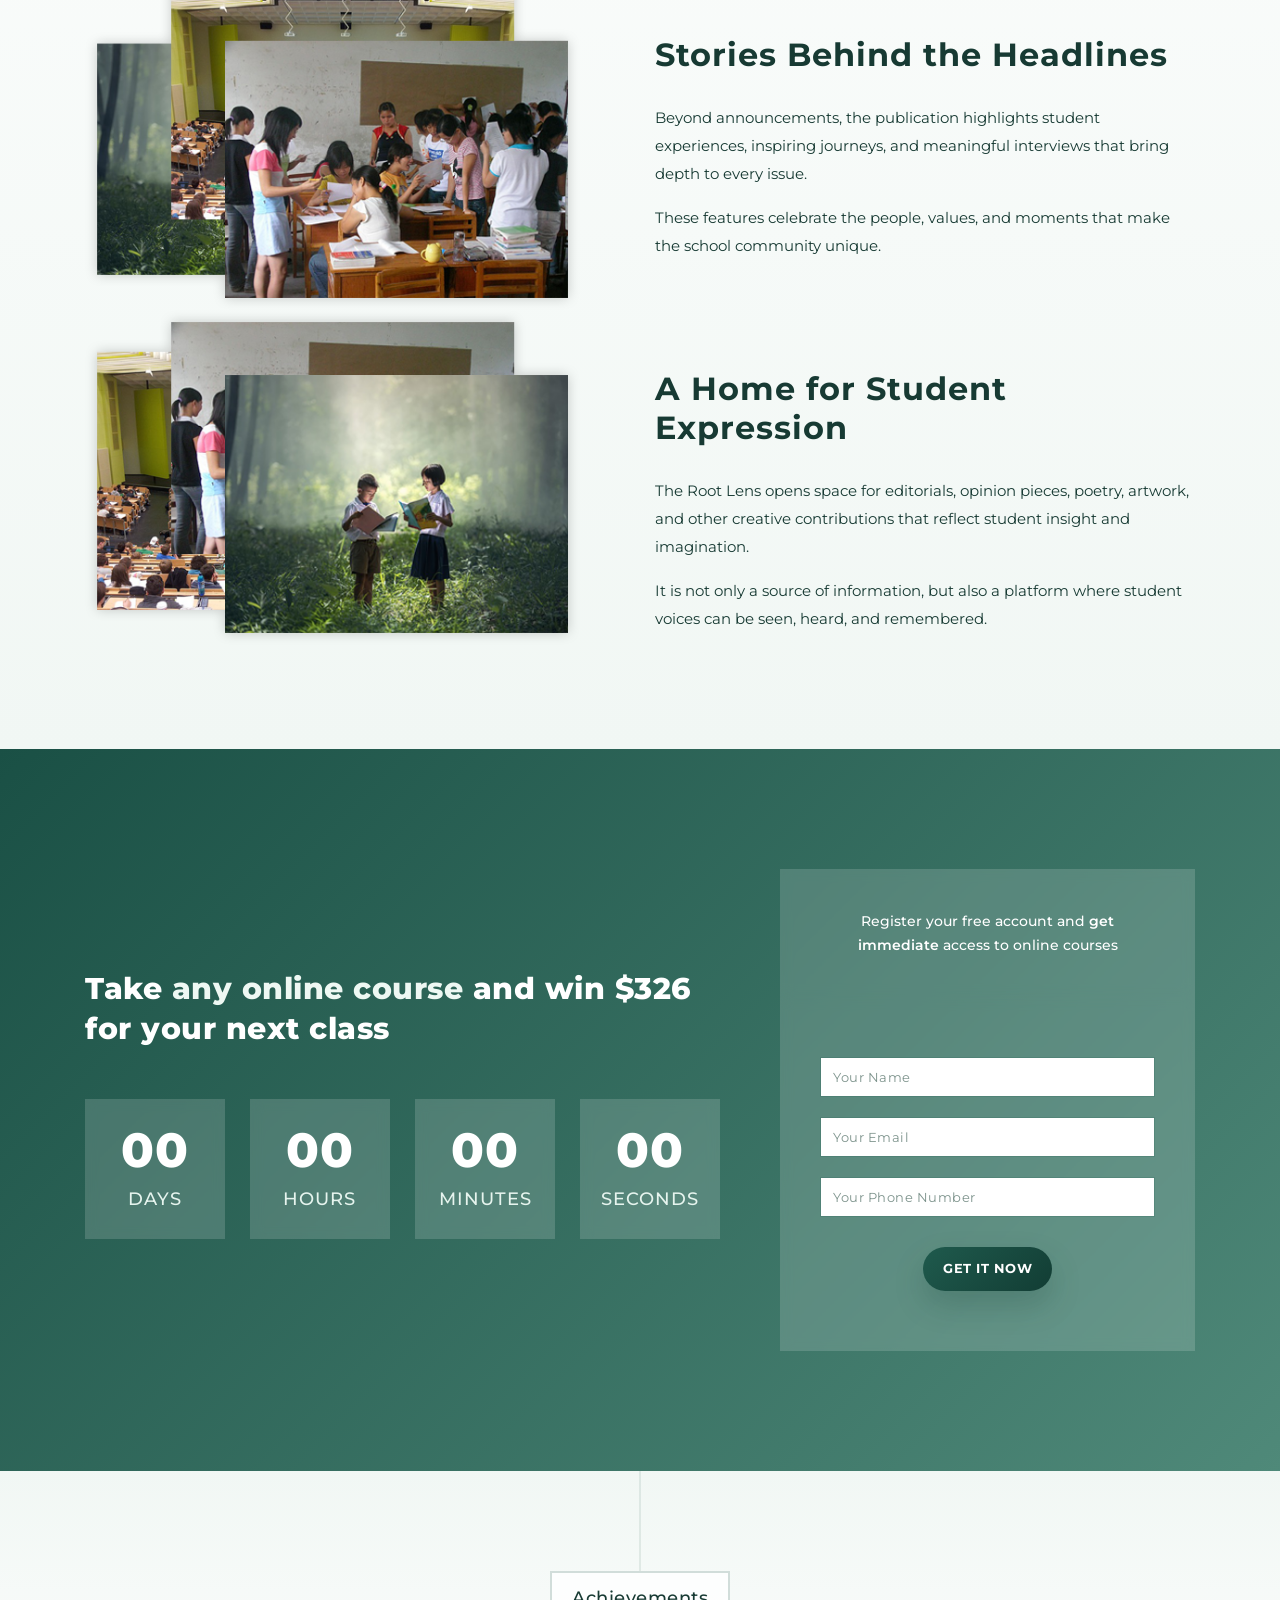
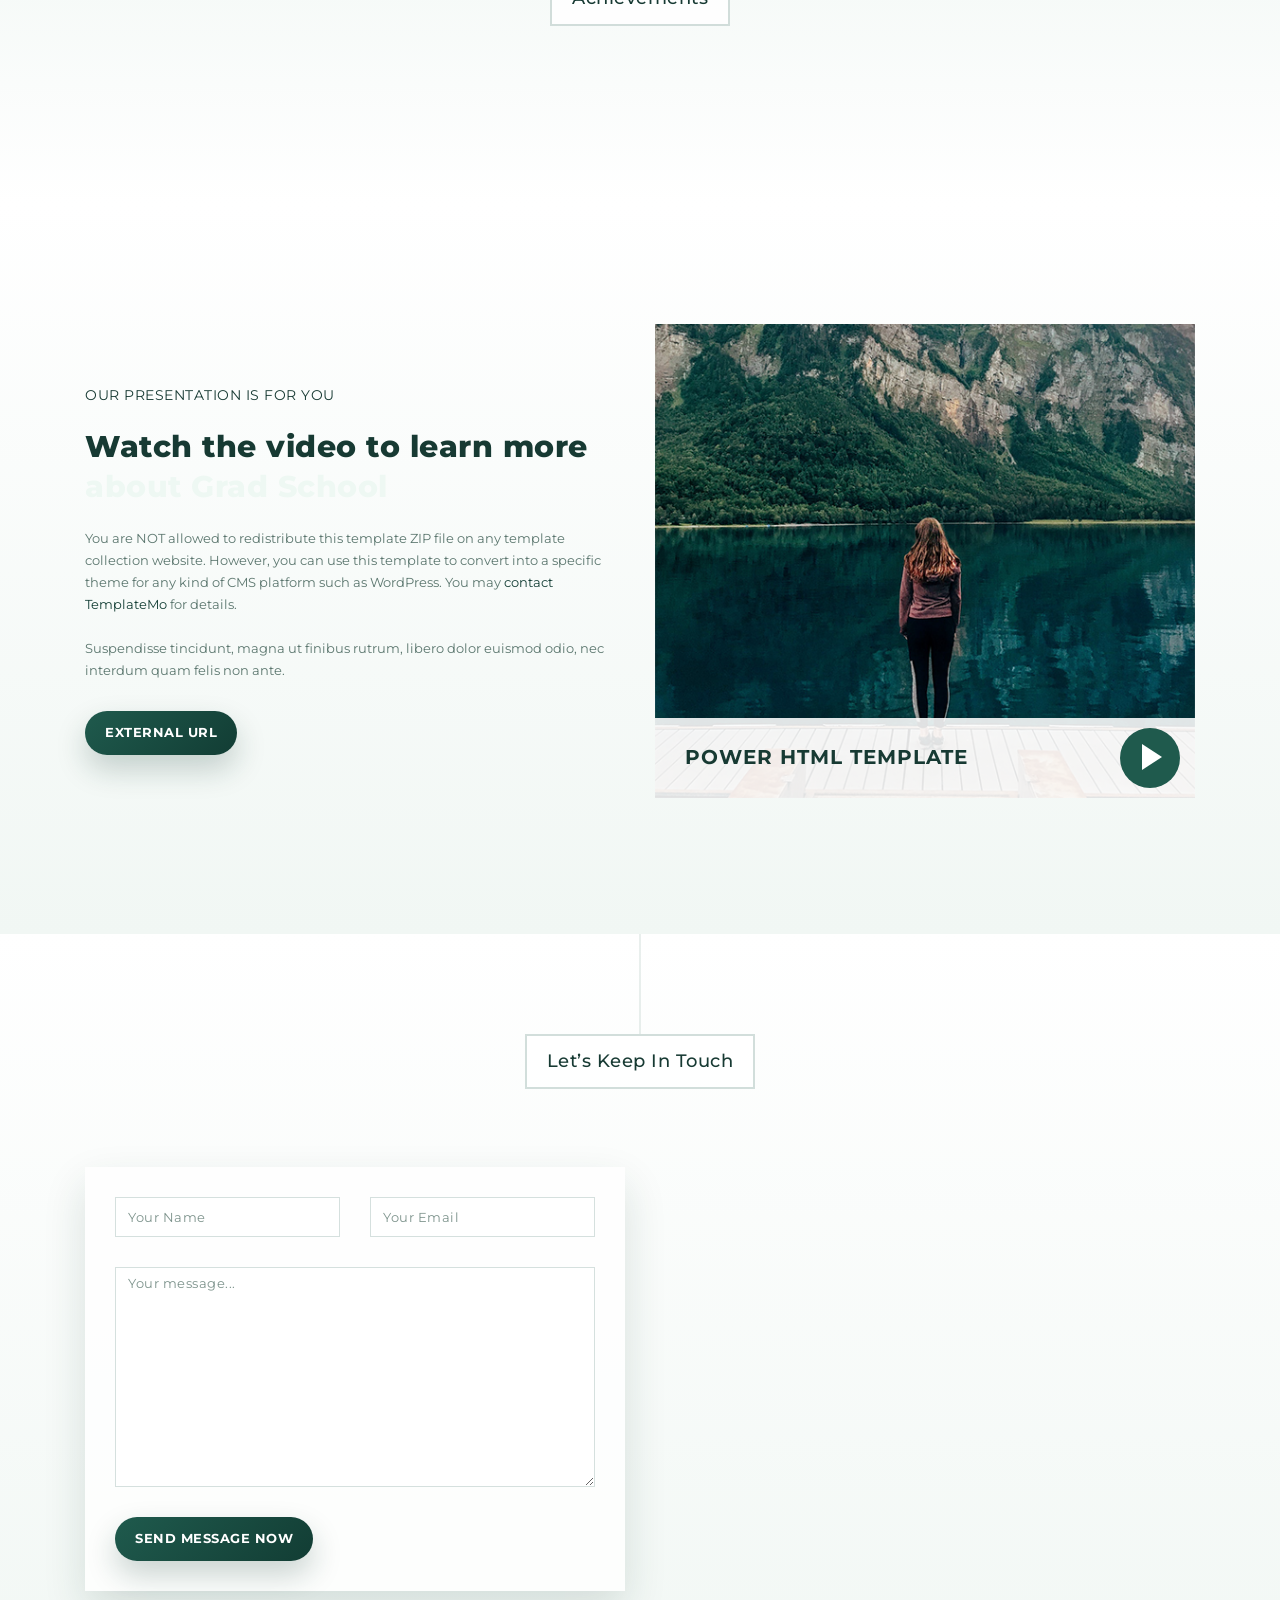
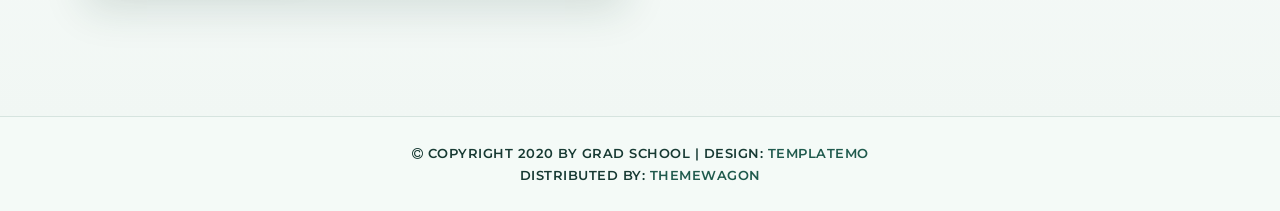
==== commit f1e9c84b: "Update navigation and content for improved clarity and relevance" ====
--- a/index.html
+++ b/index.html
@@ -43,18 +43,11 @@
     <nav id="menu" class="main-nav" role="navigation">
       <ul class="main-menu">
         <li><a href="#section1">Home</a></li>
-        <li class="has-submenu"><a href="#section2">About Us</a>
-          <ul class="sub-menu">
-            <li><a href="#section2">Who we are?</a></li>
-            <li><a href="#section3">What we do?</a></li>
-            <li><a href="#section3">How it works?</a></li>
-            <li><a href="https://templatemo.com/about" rel="sponsored" class="external">External URL</a></li>
-          </ul>
-        </li>
-        <li><a href="#section4">Courses</a></li>
+        <li><a href="#section2">About Us</a></li>
+        <li><a href="#section4">Achievement</a></li>
         <!-- <li><a href="#section5">Video</a></li> -->
+        <li><a href="#section6">Gallery</a></li>
         <li><a href="#section6">Contact</a></li>
-        <li><a href="https://templatemo.com" class="external">External</a></li>
       </ul>
     </nav>
   </header>
@@ -130,15 +123,15 @@
       <div class="row">
         <div class="col-md-12">
           <div class="section-heading">
-            <h2>Why choose Grad School?</h2>
+            <h2>Why Read The Root Lens?</h2>
           </div>
         </div>
         <div class="col-md-12">
           <div id='tabs'>
             <ul>
-              <li><a href='#tabs-1'>Best Education</a></li>
-              <li><a href='#tabs-2'>Top Management</a></li>
-              <li><a href='#tabs-3'>Quality Meeting</a></li>
+              <li><a href='#tabs-1'>Campus News</a></li>
+              <li><a href='#tabs-2'>Student Features</a></li>
+              <li><a href='#tabs-3'>Creative Voices</a></li>
             </ul>
             <section class='tabs-content'>
               <article id='tabs-1'>
@@ -147,8 +140,9 @@
                     <img src="assets/images/choose-us-image-01.png" alt="">
                   </div>
                   <div class="col-md-6">
-                    <h4>Best Education</h4>
-                    <p>Grad School is free educational HTML template with Bootstrap 4.5.2 CSS layout. Feel free to use it for educational or commercial purposes. You may want to make <a href="https://paypal.me/templatemo" target="_parent" rel="sponsored">a little donation</a> to TemplateMo. Please tell your friends about us. Thank you.</p>
+                    <h4>Campus News That Matters</h4>
+                    <p>The Root Lens delivers timely updates on school programs, student achievements, campus events, and announcements that shape everyday school life.</p>
+                    <p>It gives readers one trusted space to stay informed, aware, and connected to what is happening across the community.</p>
                   </div>
                 </div>
               </article>
@@ -158,9 +152,9 @@
                     <img src="assets/images/choose-us-image-02.png" alt="">
                   </div>
                   <div class="col-md-6">
-                    <h4>Top Level</h4>
-                    <p>You can modify this HTML layout by editing contents and adding more pages as you needed. Since this template has options to add dropdown menus, you can put many HTML pages.</p> 
-                    <p>Suspendisse tincidunt, magna ut finibus rutrum, libero dolor euismod odio, nec interdum quam felis non ante.</p>
+                    <h4>Stories Behind the Headlines</h4>
+                    <p>Beyond announcements, the publication highlights student experiences, inspiring journeys, and meaningful interviews that bring depth to every issue.</p> 
+                    <p>These features celebrate the people, values, and moments that make the school community unique.</p>
                   </div>
                 </div>
               </article>
@@ -170,8 +164,9 @@
                     <img src="assets/images/choose-us-image-03.png" alt="">
                   </div>
                   <div class="col-md-6">
-                    <h4>Quality Meeting</h4>
-                    <p>You are NOT allowed to redistribute this template ZIP file on any template collection website. However, you can use this template to convert into a specific theme for any kind of CMS platform such as WordPress. For more information, you shall <a rel="nofollow" href="https://templatemo.com/contact" target="_parent">contact TemplateMo</a> now.</p>
+                    <h4>A Home for Student Expression</h4>
+                    <p>The Root Lens opens space for editorials, opinion pieces, poetry, artwork, and other creative contributions that reflect student insight and imagination.</p>
+                    <p>It is not only a source of information, but also a platform where student voices can be seen, heard, and remembered.</p>
                   </div>
                 </div>
               </article>
@@ -255,7 +250,7 @@
       <div class="row">
         <div class="col-md-12">
           <div class="section-heading">
-            <h2>Choose Your Course</h2>
+            <h2>Achievements</h2>
           </div>
         </div>
         <div class="owl-carousel owl-theme">
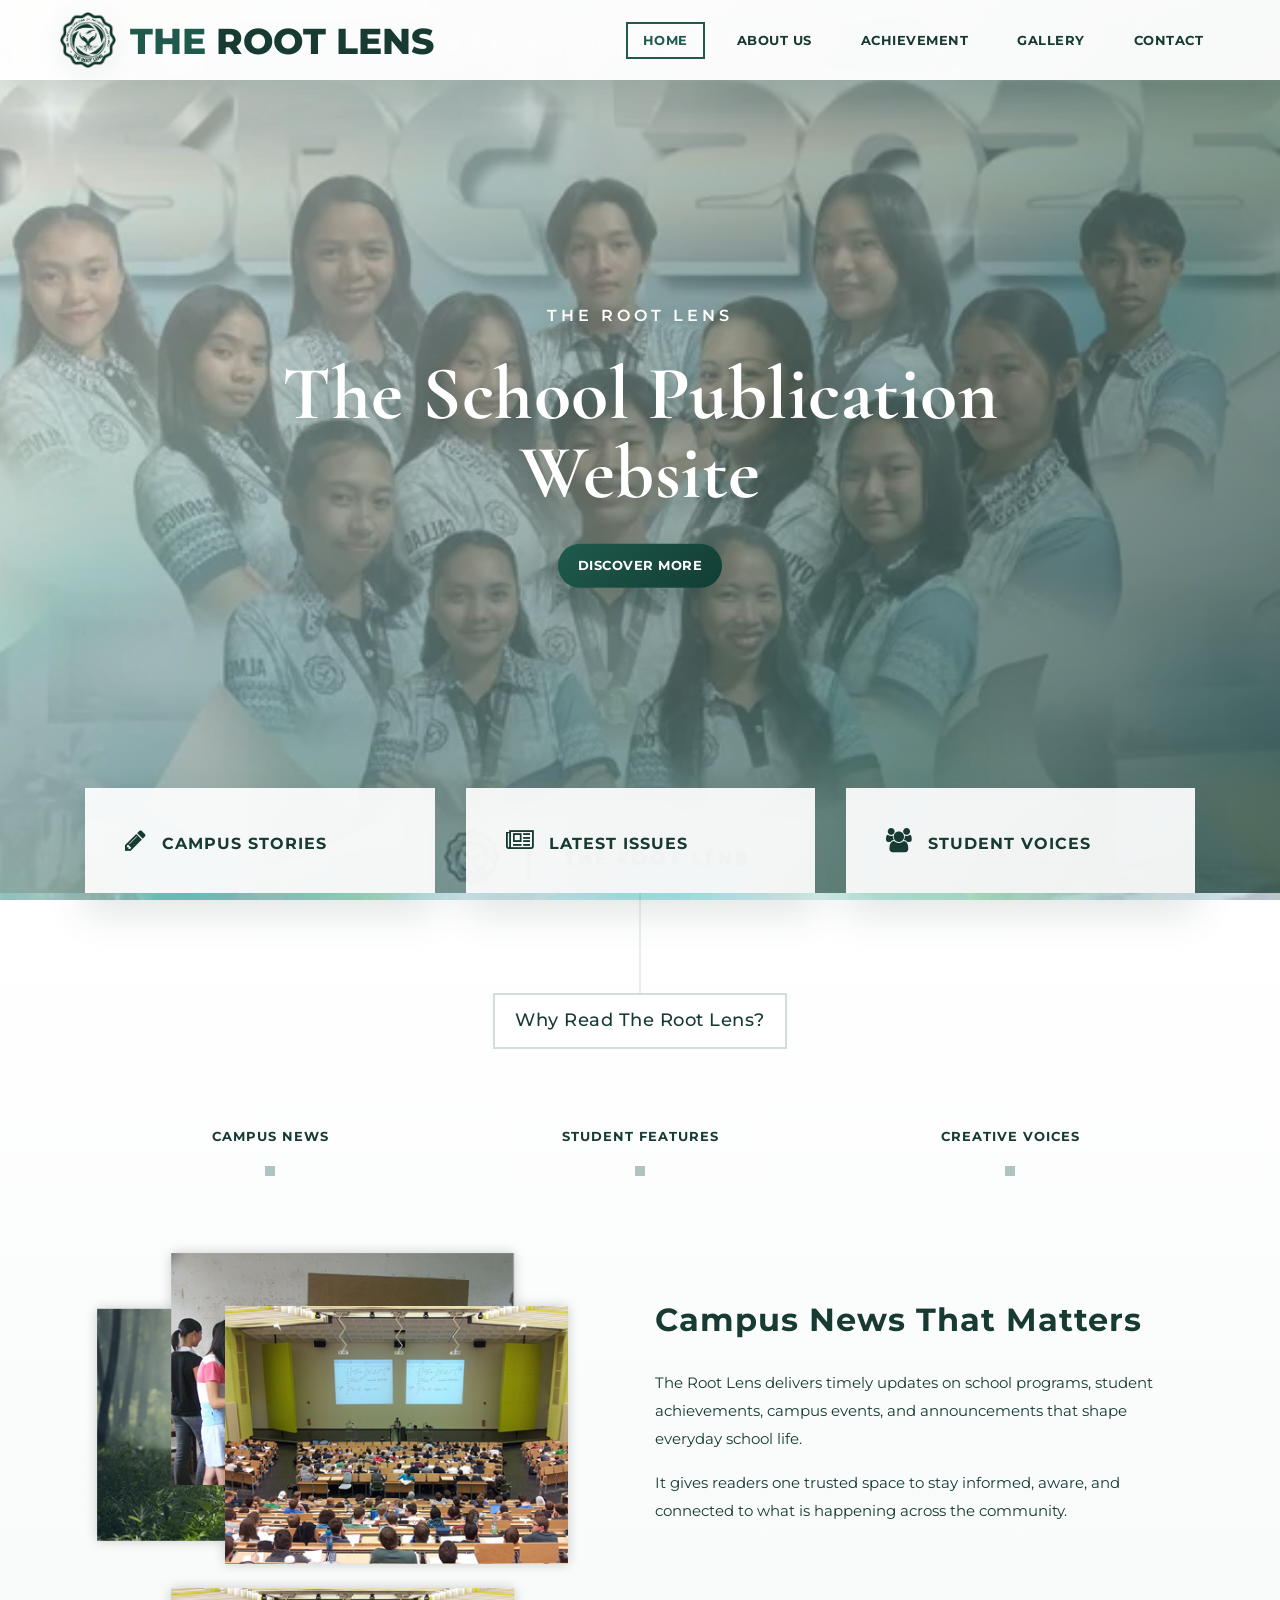
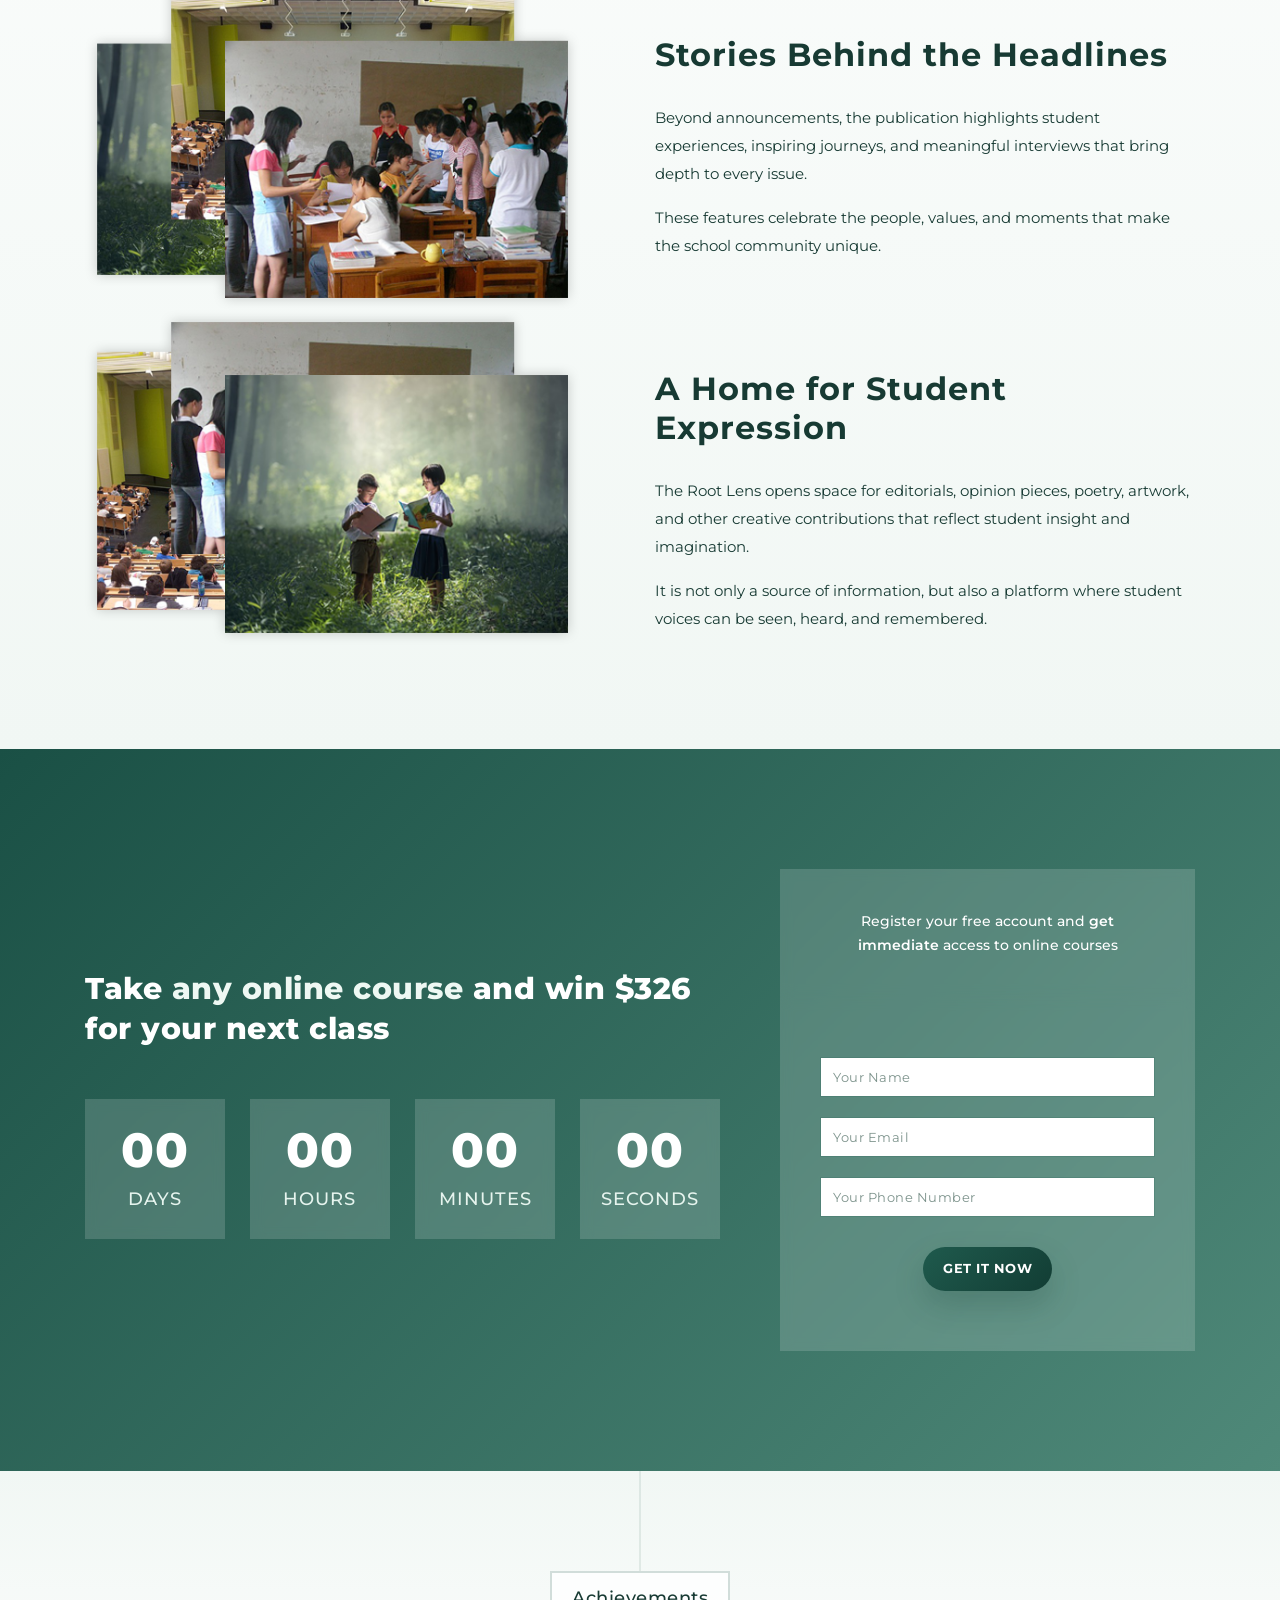
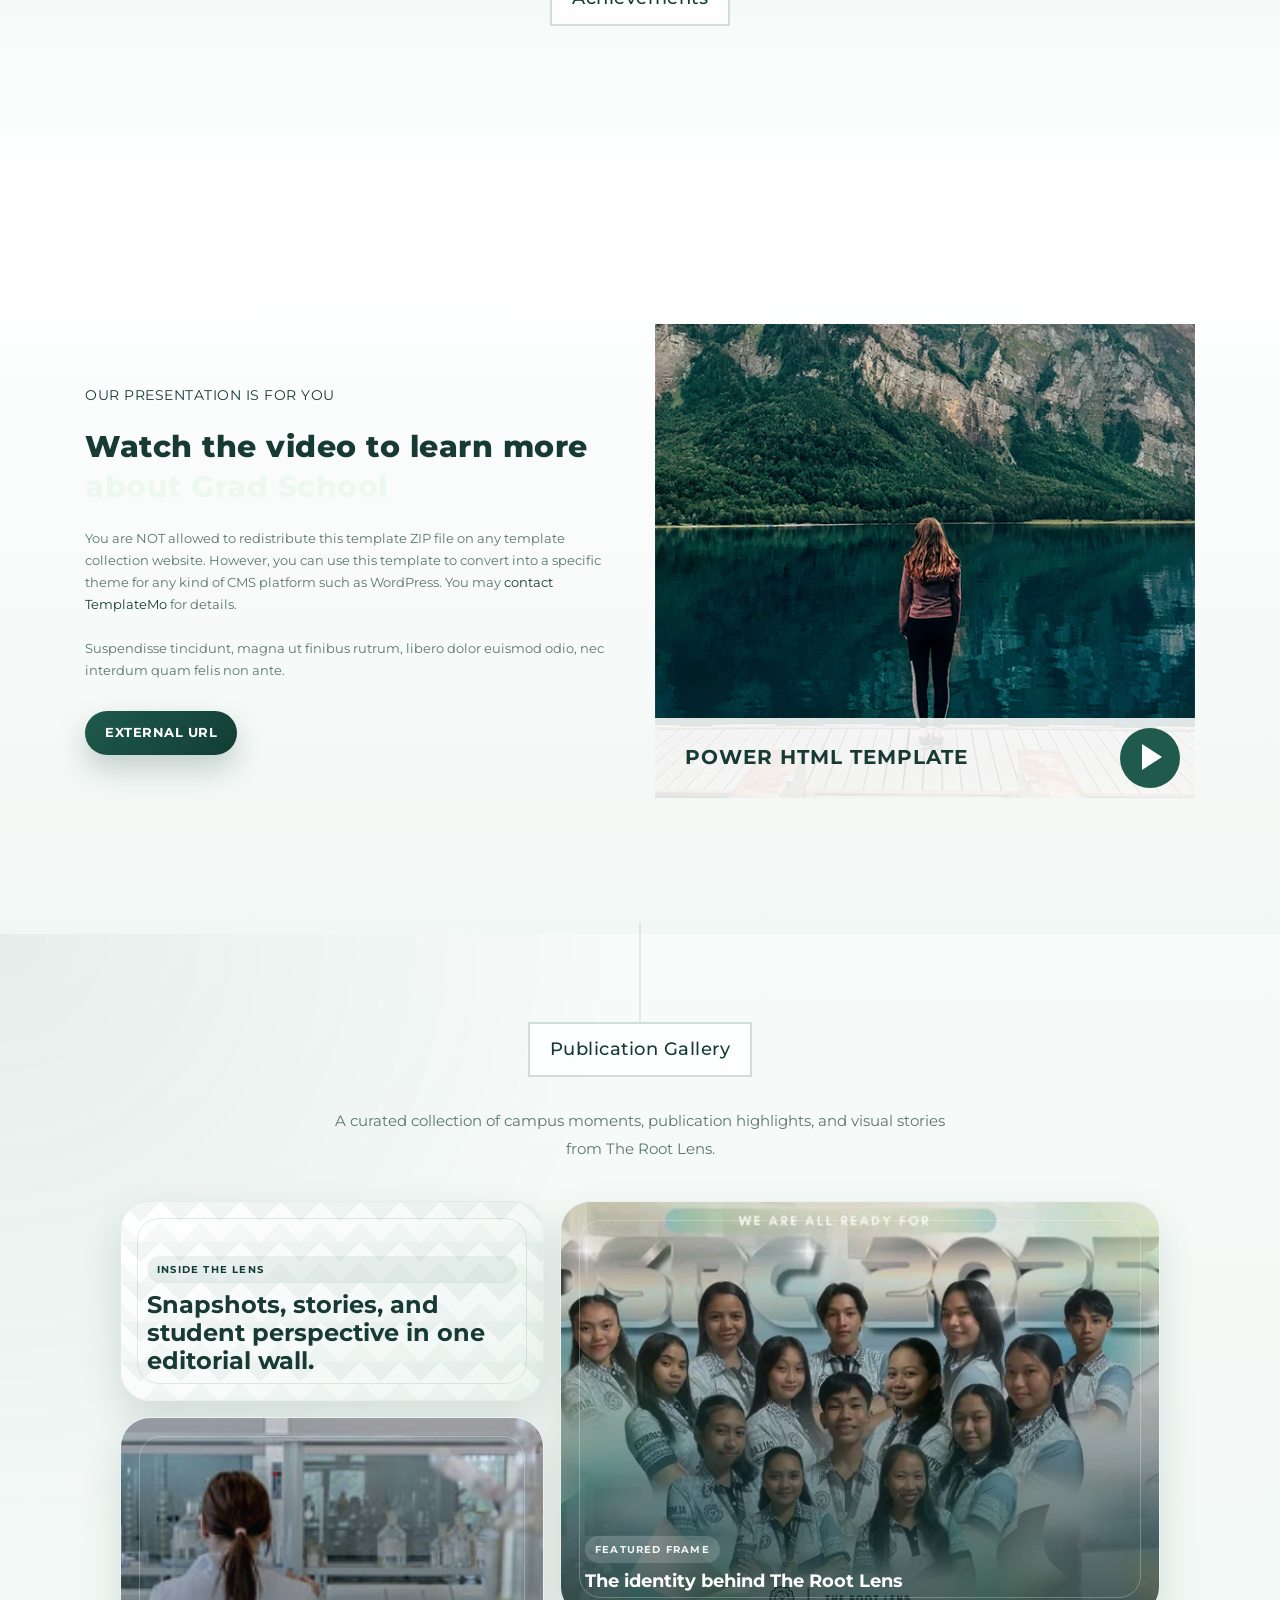
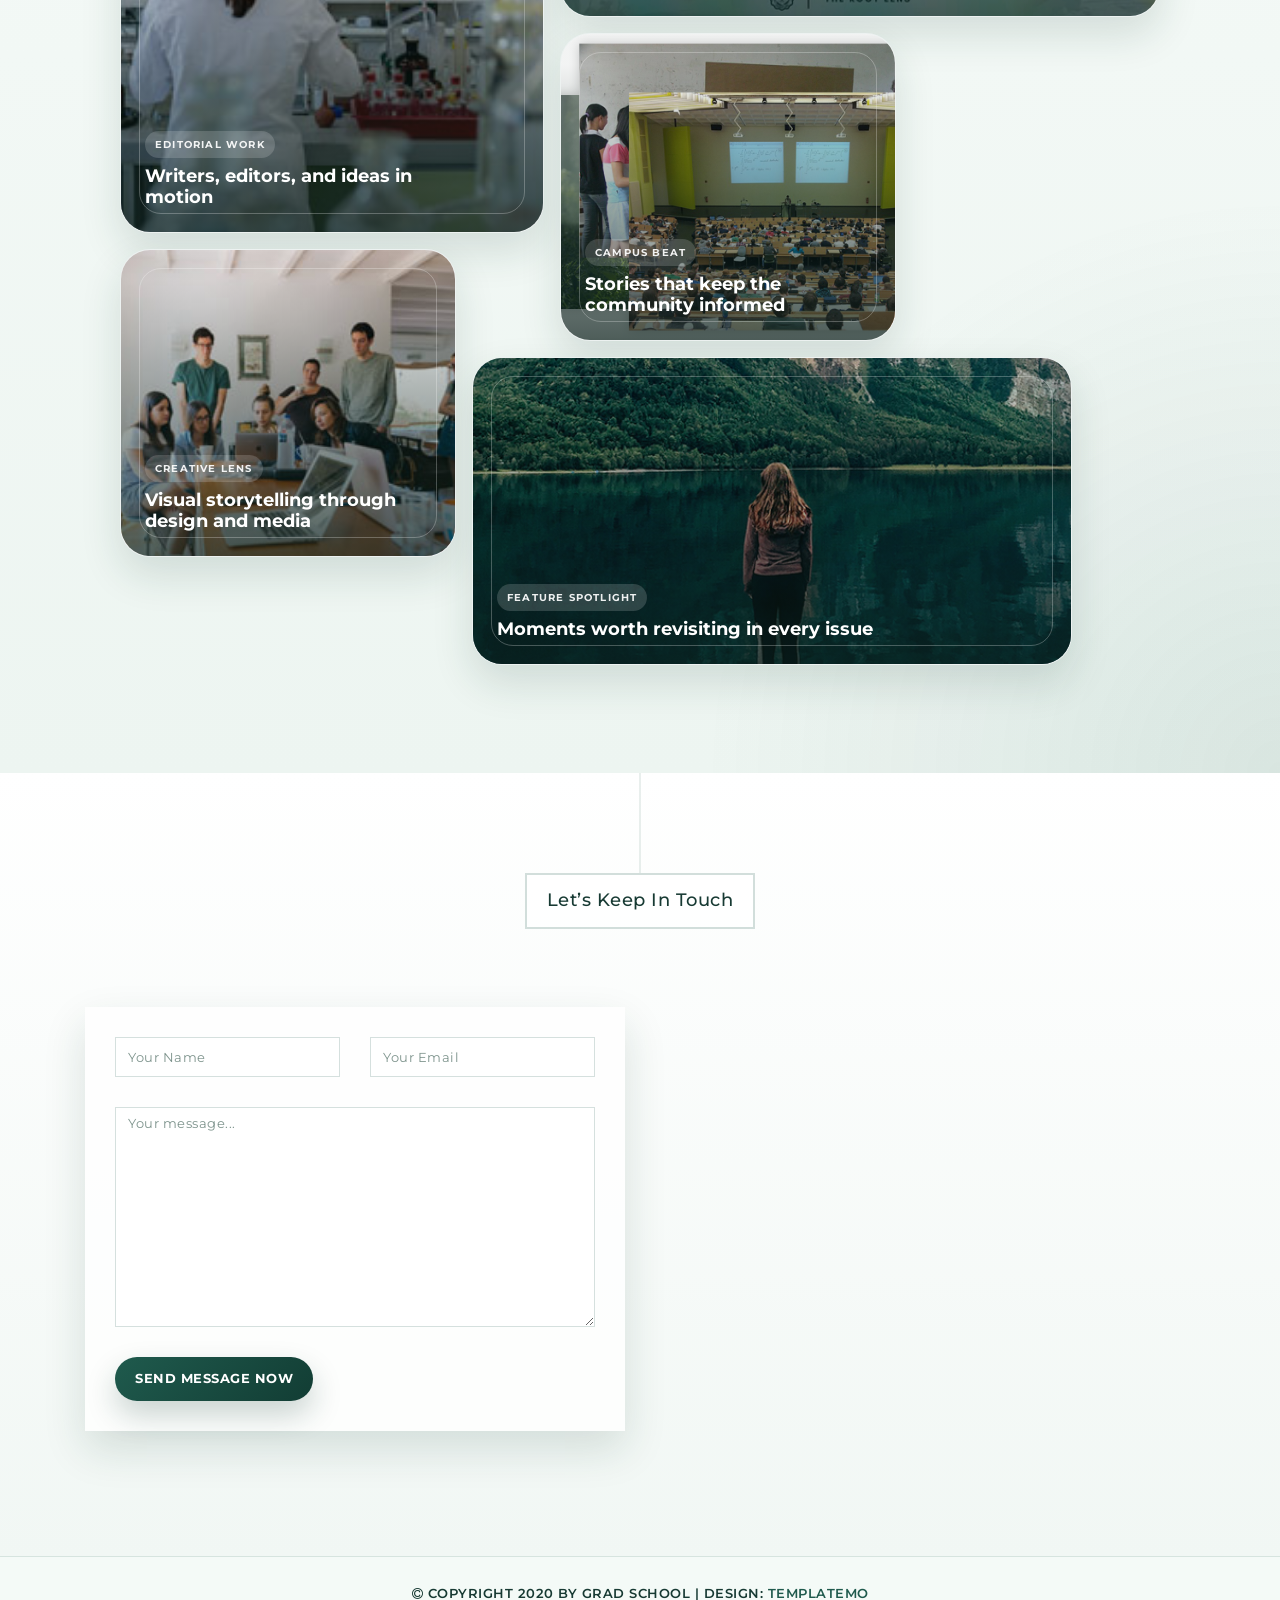
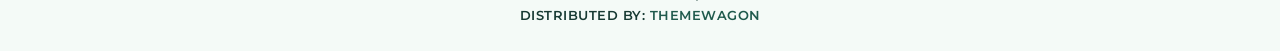
==== commit f3abab99: "Add gallery section with publication highlights and update contact section reference" ====
--- a/index.html
+++ b/index.html
@@ -47,7 +47,7 @@
         <li><a href="#section4">Achievement</a></li>
         <!-- <li><a href="#section5">Video</a></li> -->
         <li><a href="#section6">Gallery</a></li>
-        <li><a href="#section6">Contact</a></li>
+        <li><a href="#section7">Contact</a></li>
       </ul>
     </nav>
   </header>
@@ -429,7 +429,66 @@
     </div>
   </section>
 
-  <section class="section contact" data-section="section6">
+  <section class="section gallery" data-section="section6">
+    <div class="container">
+      <div class="row">
+        <div class="col-md-12">
+          <div class="section-heading">
+            <h2>Publication Gallery</h2>
+          </div>
+        </div>
+      </div>
+      <div class="gallery-intro">
+        <p>A curated collection of campus moments, publication highlights, and visual stories from The Root Lens.</p>
+      </div>
+      <div class="gallery-grid">
+        <article class="gallery-card gallery-card-note">
+          <div class="gallery-note-pattern"></div>
+          <div class="gallery-card-content">
+            <span>Inside The Lens</span>
+            <h4>Snapshots, stories, and student perspective in one editorial wall.</h4>
+          </div>
+        </article>
+        <article class="gallery-card gallery-card-large">
+          <img src="assets/images/1774275315726.jpg" alt="The Root Lens publication banner">
+          <div class="gallery-card-content">
+            <span>Featured Frame</span>
+            <h4>The identity behind The Root Lens</h4>
+          </div>
+        </article>
+        <article class="gallery-card gallery-card-tall">
+          <img src="assets/images/courses-01.jpg" alt="Students collaborating for the publication">
+          <div class="gallery-card-content">
+            <span>Editorial Work</span>
+            <h4>Writers, editors, and ideas in motion</h4>
+          </div>
+        </article>
+        <article class="gallery-card">
+          <img src="assets/images/choose-us-image-01.png" alt="Campus publication news board">
+          <div class="gallery-card-content">
+            <span>Campus Beat</span>
+            <h4>Stories that keep the community informed</h4>
+          </div>
+        </article>
+        <article class="gallery-card">
+          <img src="assets/images/courses-03.jpg" alt="Student media and creative storytelling">
+          <div class="gallery-card-content">
+            <span>Creative Lens</span>
+            <h4>Visual storytelling through design and media</h4>
+          </div>
+        </article>
+        <article class="gallery-card gallery-card-wide">
+          <img src="assets/images/main-thumb.png" alt="Publication feature presentation">
+          <div class="gallery-card-content">
+            <span>Feature Spotlight</span>
+            <h4>Moments worth revisiting in every issue</h4>
+          </div>
+        </article>
+      </div>
+    </div>
+  </section>
+
+  <section class="section contact" data-section="section7">
     <div class="container">
       <div class="row">
         <div class="col-md-12">
--- a/assets/css/templatemo-grad-school.css
+++ b/assets/css/templatemo-grad-school.css
@@ -1563,6 +1563,260 @@
     border: none;
 }
 
+/* Gallery */
+
+section.gallery {
+    padding: 88px 0 108px;
+    background:
+      radial-gradient(circle at top left, rgba(31, 90, 77, 0.08), transparent 32%),
+      radial-gradient(circle at bottom right, rgba(31, 90, 77, 0.1), transparent 30%),
+      linear-gradient(180deg, #f7fbf9 0%, #edf5f1 100%);
+}
+
+section.gallery .section-heading {
+    margin-bottom: 22px;
+}
+
+section.gallery .section-heading h2 {
+    margin-top: 0;
+}
+
+.gallery-intro {
+    max-width: 620px;
+    margin: 0 auto 38px;
+    text-align: center;
+}
+
+.gallery-intro p {
+    font-size: 15px;
+    line-height: 28px;
+    color: var(--theme-muted);
+}
+
+.gallery-grid {
+    display: grid;
+    grid-template-columns: repeat(12, 1fr);
+    grid-auto-rows: 92px;
+    gap: 16px;
+    max-width: 1040px;
+    margin: 0 auto;
+    align-items: stretch;
+}
+
+.gallery-card {
+    position: relative;
+    grid-column: span 4;
+    grid-row: span 3;
+    min-height: 0;
+    overflow: hidden;
+    border-radius: 30px;
+    background: var(--theme-white);
+    box-shadow: var(--theme-shadow);
+    isolation: isolate;
+    border: 1px solid rgba(31, 90, 77, 0.08);
+}
+
+.gallery-card-note {
+    grid-column: span 5;
+    grid-row: span 2;
+    background: linear-gradient(135deg, #ffffff 0%, #eef6f2 100%);
+    padding: 0;
+}
+
+.gallery-card-large {
+    grid-column: span 7;
+    grid-row: span 4;
+}
+
+.gallery-card-tall {
+    grid-column: span 5;
+    grid-row: span 4;
+}
+
+.gallery-card-wide {
+    grid-column: span 7;
+    grid-row: span 3;
+}
+
+.gallery-card img {
+    width: 100%;
+    height: 100%;
+    object-fit: cover;
+    display: block;
+    transform: scale(1.01);
+    transition: transform 0.5s ease;
+}
+
+.gallery-card:before {
+    content: '';
+    position: absolute;
+    inset: 0;
+    background: linear-gradient(180deg, rgba(10, 31, 26, 0.05) 10%, rgba(10, 31, 26, 0.72) 100%);
+    z-index: 1;
+}
+
+.gallery-card-note:before {
+    display: none;
+}
+
+.gallery-card:after {
+    content: '';
+    position: absolute;
+    inset: 18px;
+    border: 1px solid rgba(255, 255, 255, 0.26);
+    border-radius: 22px;
+    z-index: 2;
+    pointer-events: none;
+}
+
+.gallery-card-note:after {
+    inset: 16px;
+    border-color: rgba(31, 90, 77, 0.12);
+}
+
+.gallery-card:hover img {
+    transform: scale(1.06);
+}
+
+.gallery-card-content {
+    position: absolute;
+    left: 0;
+    right: 0;
+    bottom: 0;
+    padding: 22px 24px 24px;
+    z-index: 3;
+}
+
+.gallery-note-pattern {
+    position: absolute;
+    inset: 0;
+    background:
+      linear-gradient(135deg, rgba(31, 90, 77, 0.08) 25%, transparent 25%) -20px 0/40px 40px,
+      linear-gradient(225deg, rgba(31, 90, 77, 0.08) 25%, transparent 25%) -20px 0/40px 40px,
+      linear-gradient(315deg, rgba(31, 90, 77, 0.05) 25%, transparent 25%) 0 0/40px 40px,
+      linear-gradient(45deg, rgba(31, 90, 77, 0.05) 25%, transparent 25%) 0 0/40px 40px;
+    opacity: 0.65;
+}
+
+.gallery-card-content span {
+    display: inline-block;
+    margin-bottom: 8px;
+    padding: 6px 10px;
+    border-radius: 999px;
+    background-color: rgba(255, 255, 255, 0.16);
+    color: rgba(255, 255, 255, 0.92);
+    font-size: 10px;
+    font-weight: 700;
+    letter-spacing: 1.2px;
+    text-transform: uppercase;
+}
+
+.gallery-card-content h4 {
+    margin: 0;
+    color: var(--theme-white);
+    font-size: 18px;
+    line-height: 1.18;
+    font-weight: 700;
+    max-width: 90%;
+}
+
+.gallery-card-note .gallery-card-content {
+    top: 0;
+    bottom: 0;
+    display: flex;
+    flex-direction: column;
+    justify-content: flex-end;
+    padding: 26px;
+}
+
+.gallery-card-note .gallery-card-content span {
+    background-color: rgba(31, 90, 77, 0.08);
+    color: var(--theme-pink-dark);
+}
+
+.gallery-card-note .gallery-card-content h4 {
+    color: var(--theme-ink);
+    font-size: 24px;
+    line-height: 1.16;
+    max-width: 95%;
+}
+
+@media screen and (max-width: 991px) {
+  section.gallery {
+    padding: 78px 0 92px;
+  }
+
+  section.gallery .section-heading {
+    margin-bottom: 18px;
+  }
+
+  .gallery-grid {
+    grid-template-columns: repeat(2, 1fr);
+    grid-auto-rows: auto;
+    max-width: 760px;
+  }
+
+  .gallery-card,
+  .gallery-card-note,
+  .gallery-card-large,
+  .gallery-card-tall,
+  .gallery-card-wide {
+    grid-column: span 1;
+    grid-row: span 1;
+    min-height: 290px;
+  }
+}
+
+@media screen and (max-width: 767px) {
+  section.gallery {
+    padding: 72px 0 84px;
+  }
+
+  .gallery-intro {
+    margin-bottom: 28px;
+  }
+
+  .gallery-intro p {
+    font-size: 15px;
+    line-height: 28px;
+  }
+
+  .gallery-grid {
+    grid-template-columns: 1fr;
+    grid-auto-rows: auto;
+    gap: 18px;
+  }
+
+  .gallery-card,
+  .gallery-card-note,
+  .gallery-card-large,
+  .gallery-card-tall,
+  .gallery-card-wide {
+    grid-column: span 1;
+    grid-row: span 1;
+    min-height: 280px;
+    border-radius: 22px;
+  }
+
+  .gallery-card:after {
+    inset: 14px;
+    border-radius: 16px;
+  }
+
+  .gallery-card-content {
+    padding: 22px;
+  }
+
+  .gallery-card-content h4 {
+    font-size: 20px;
+    max-width: 100%;
+  }
+
+  .gallery-card-note .gallery-card-content h4 {
+    font-size: 22px;
+  }
+}
+
 /* Footer */
 
 footer {
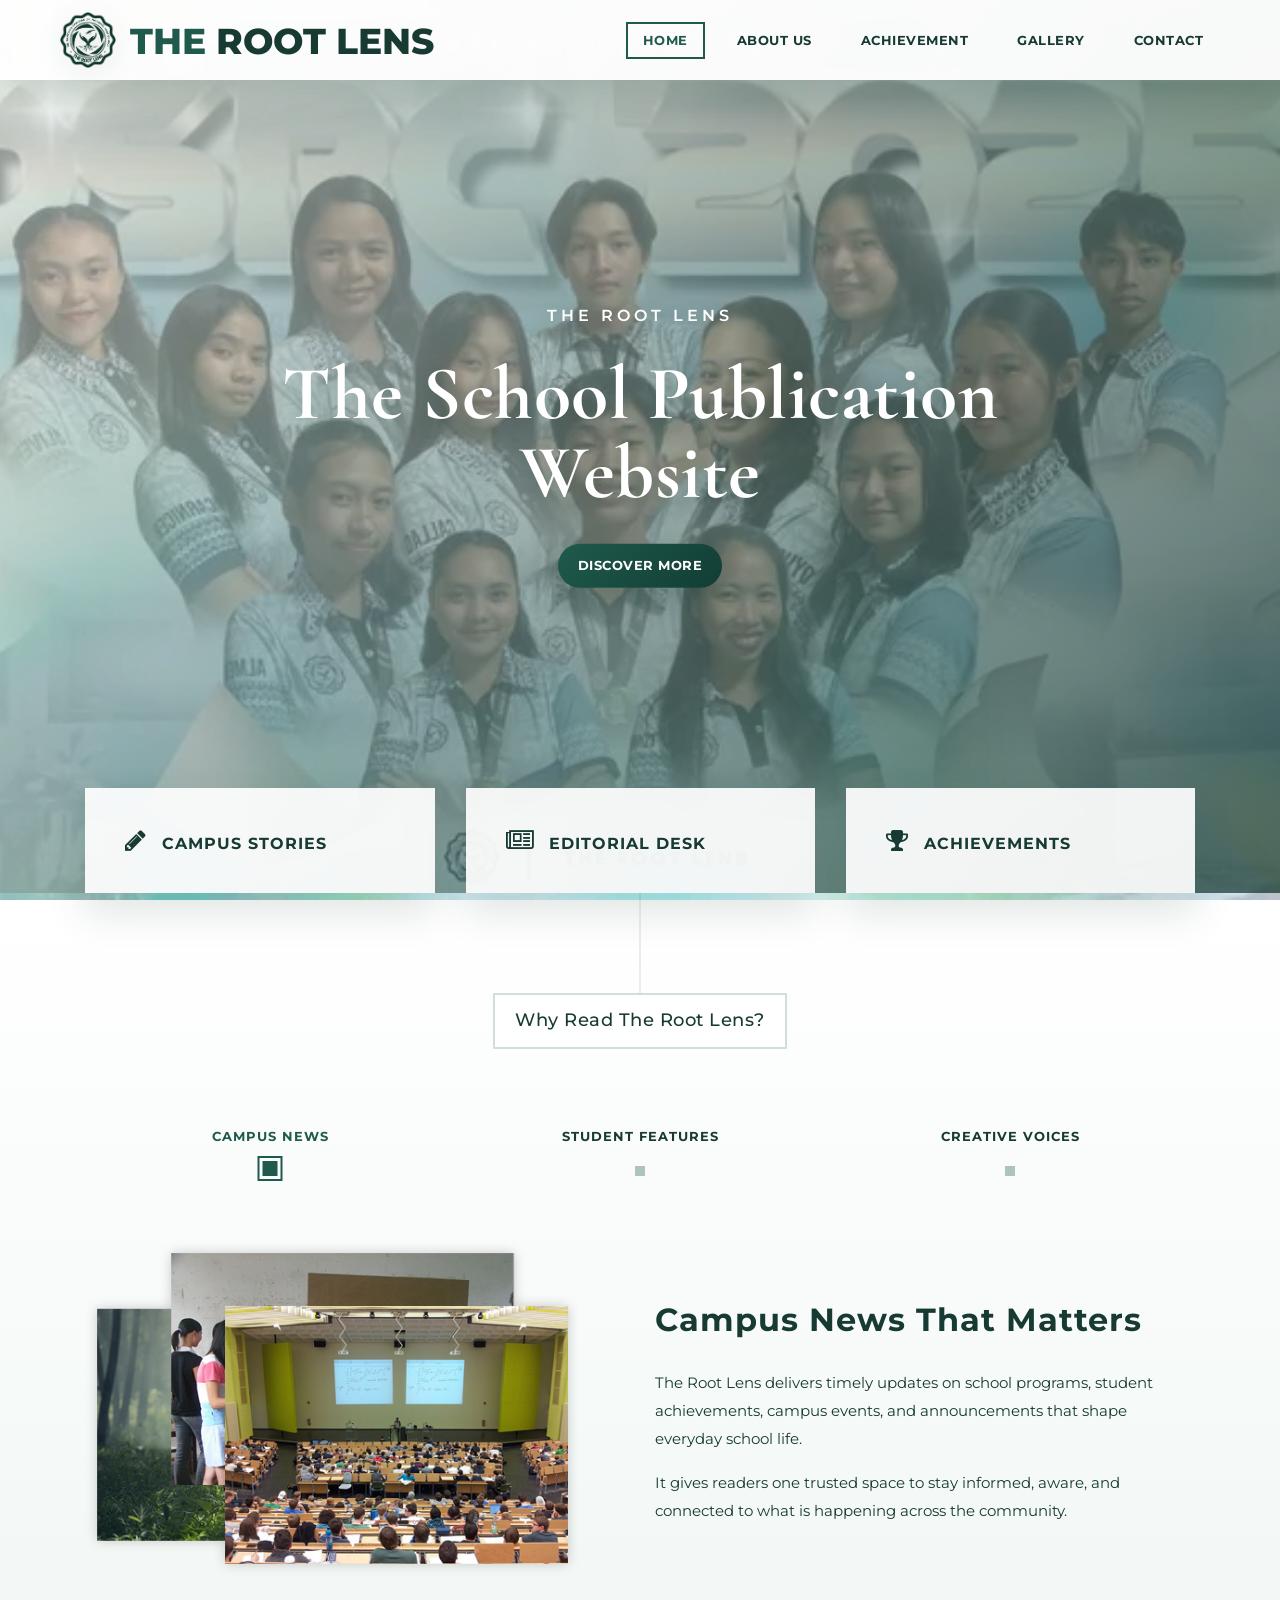
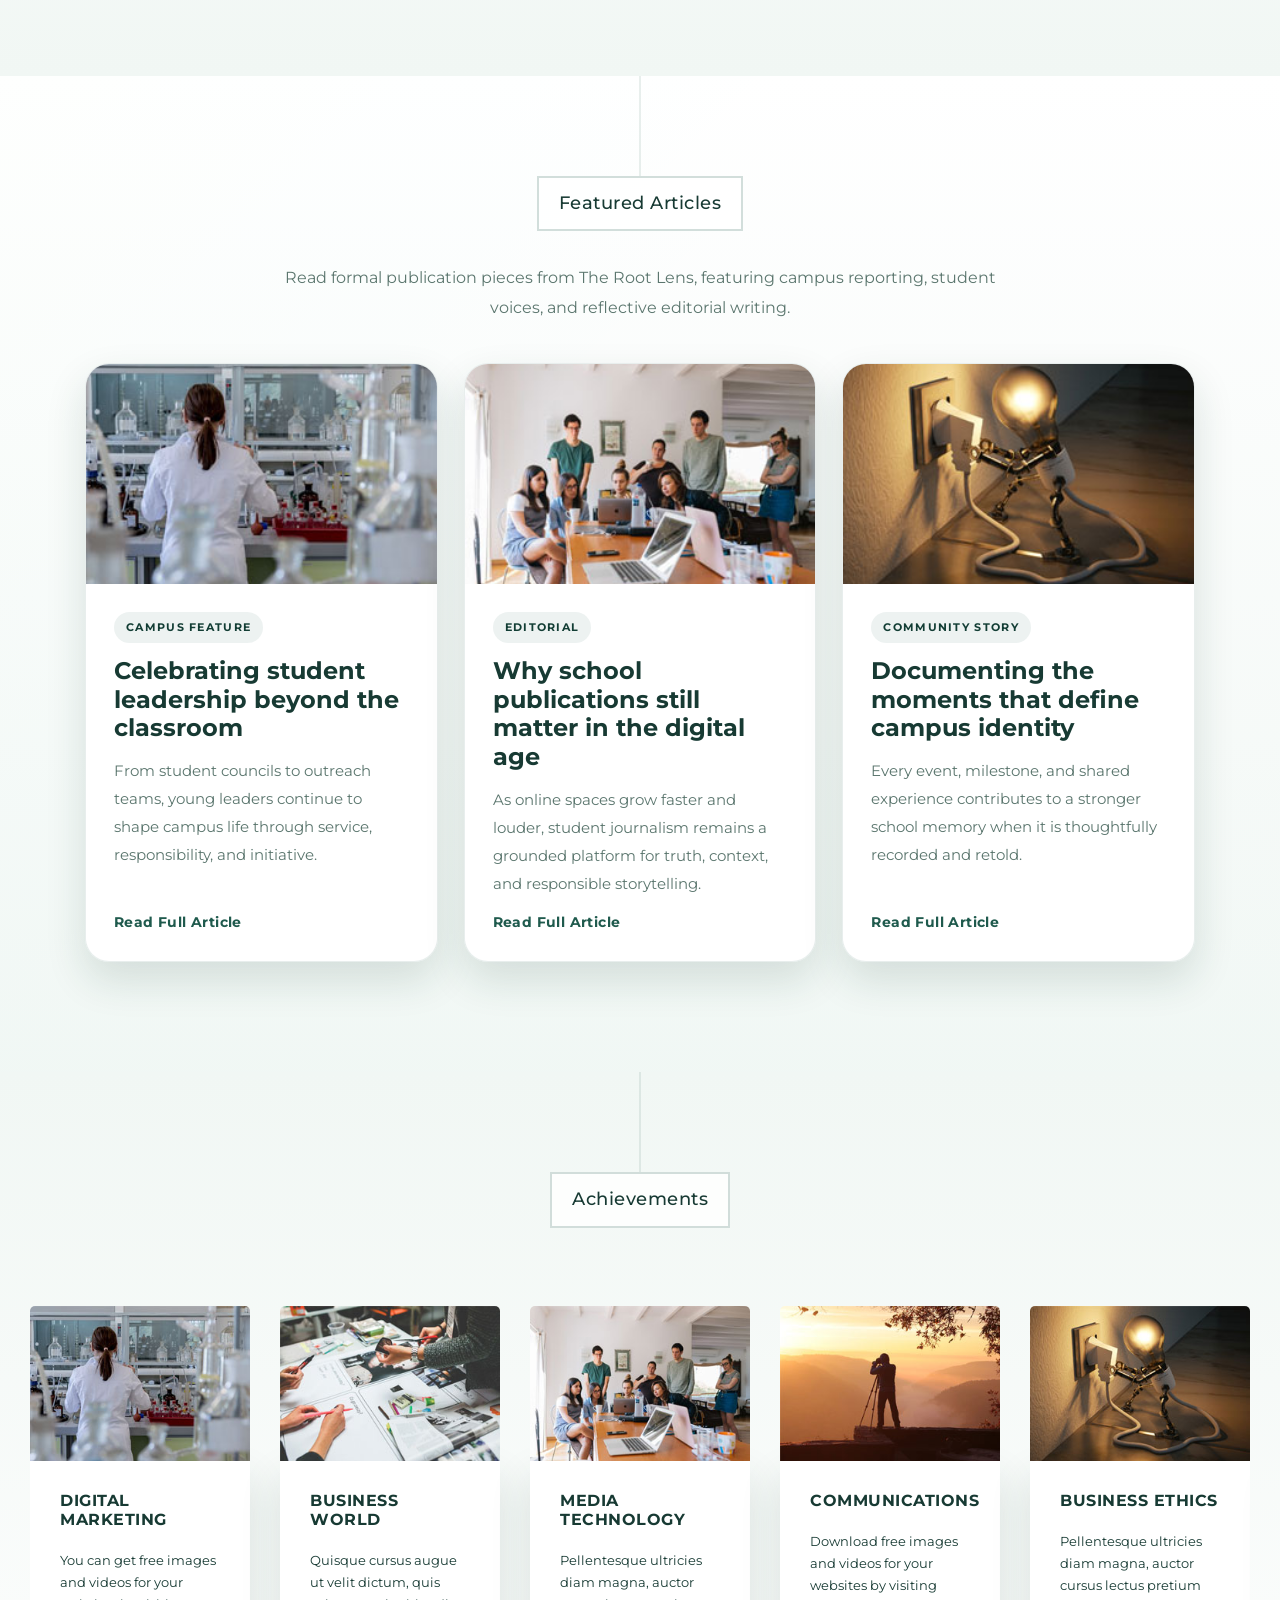
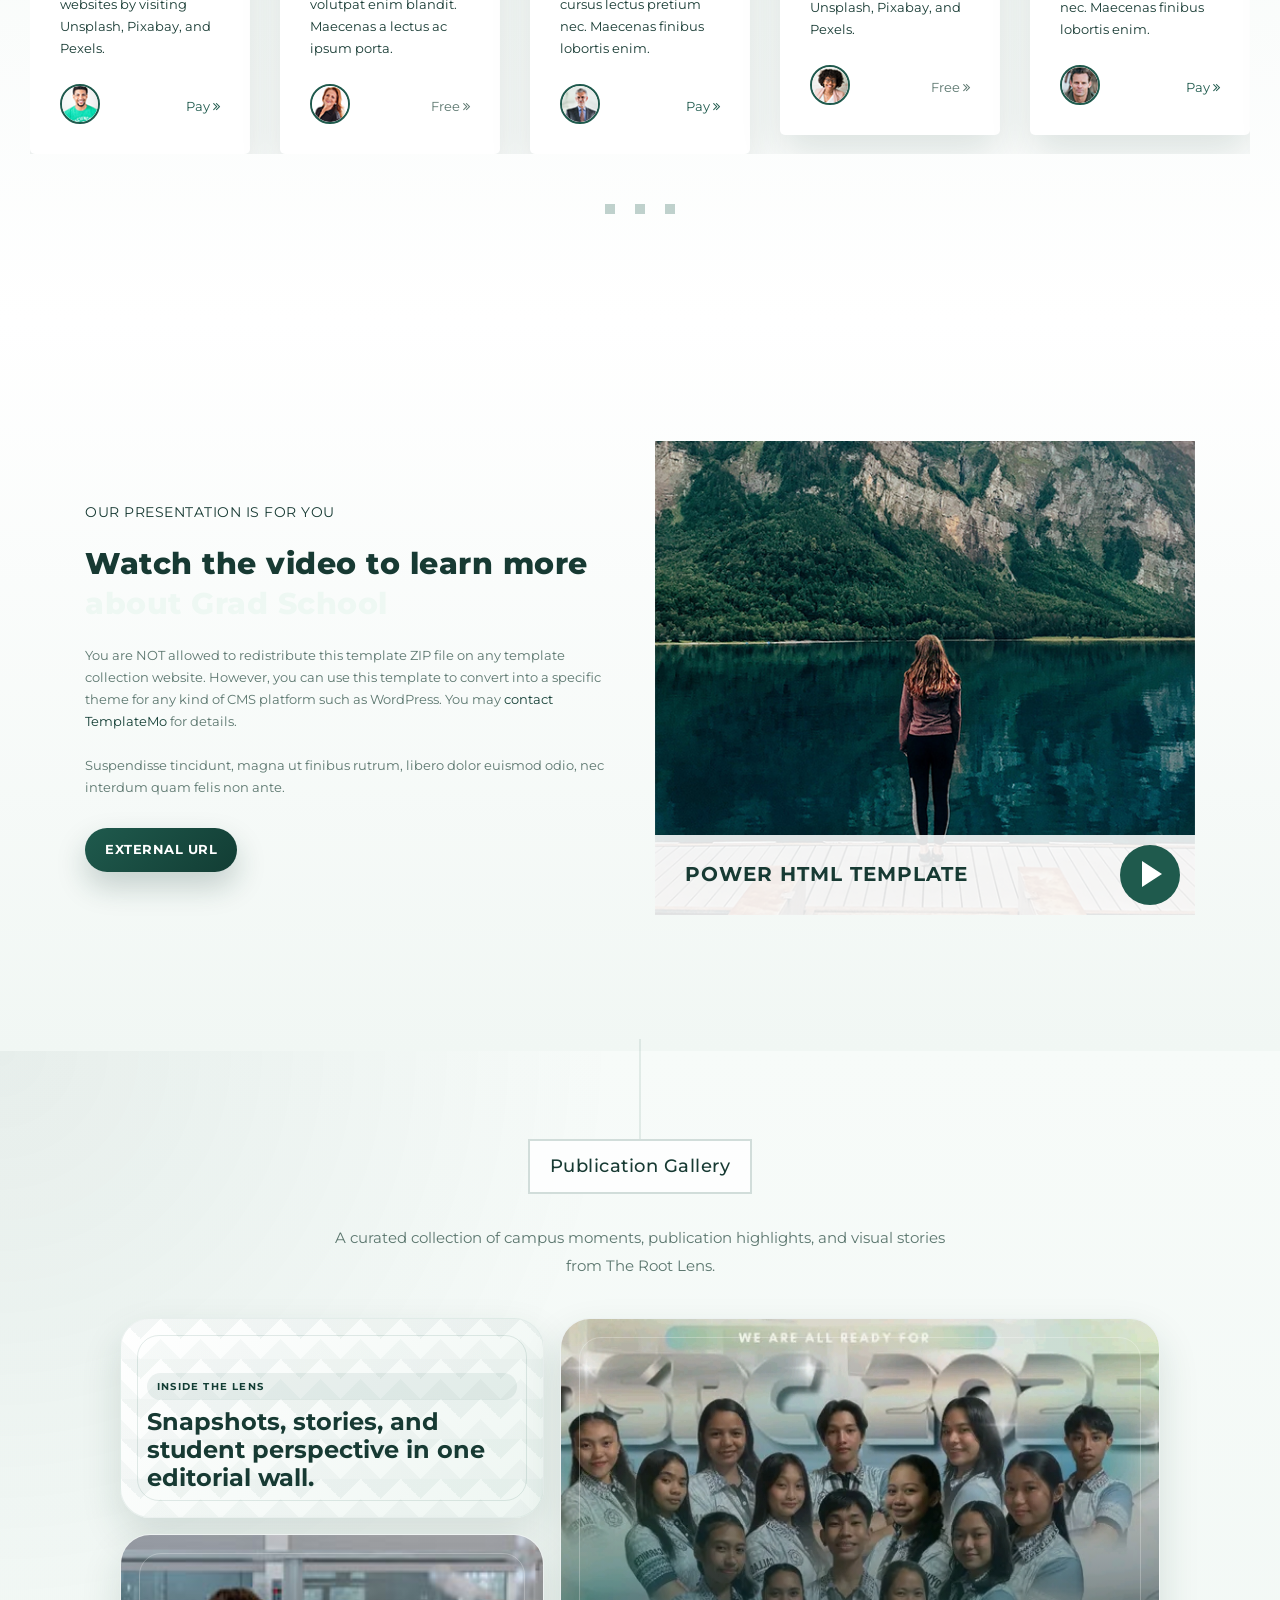
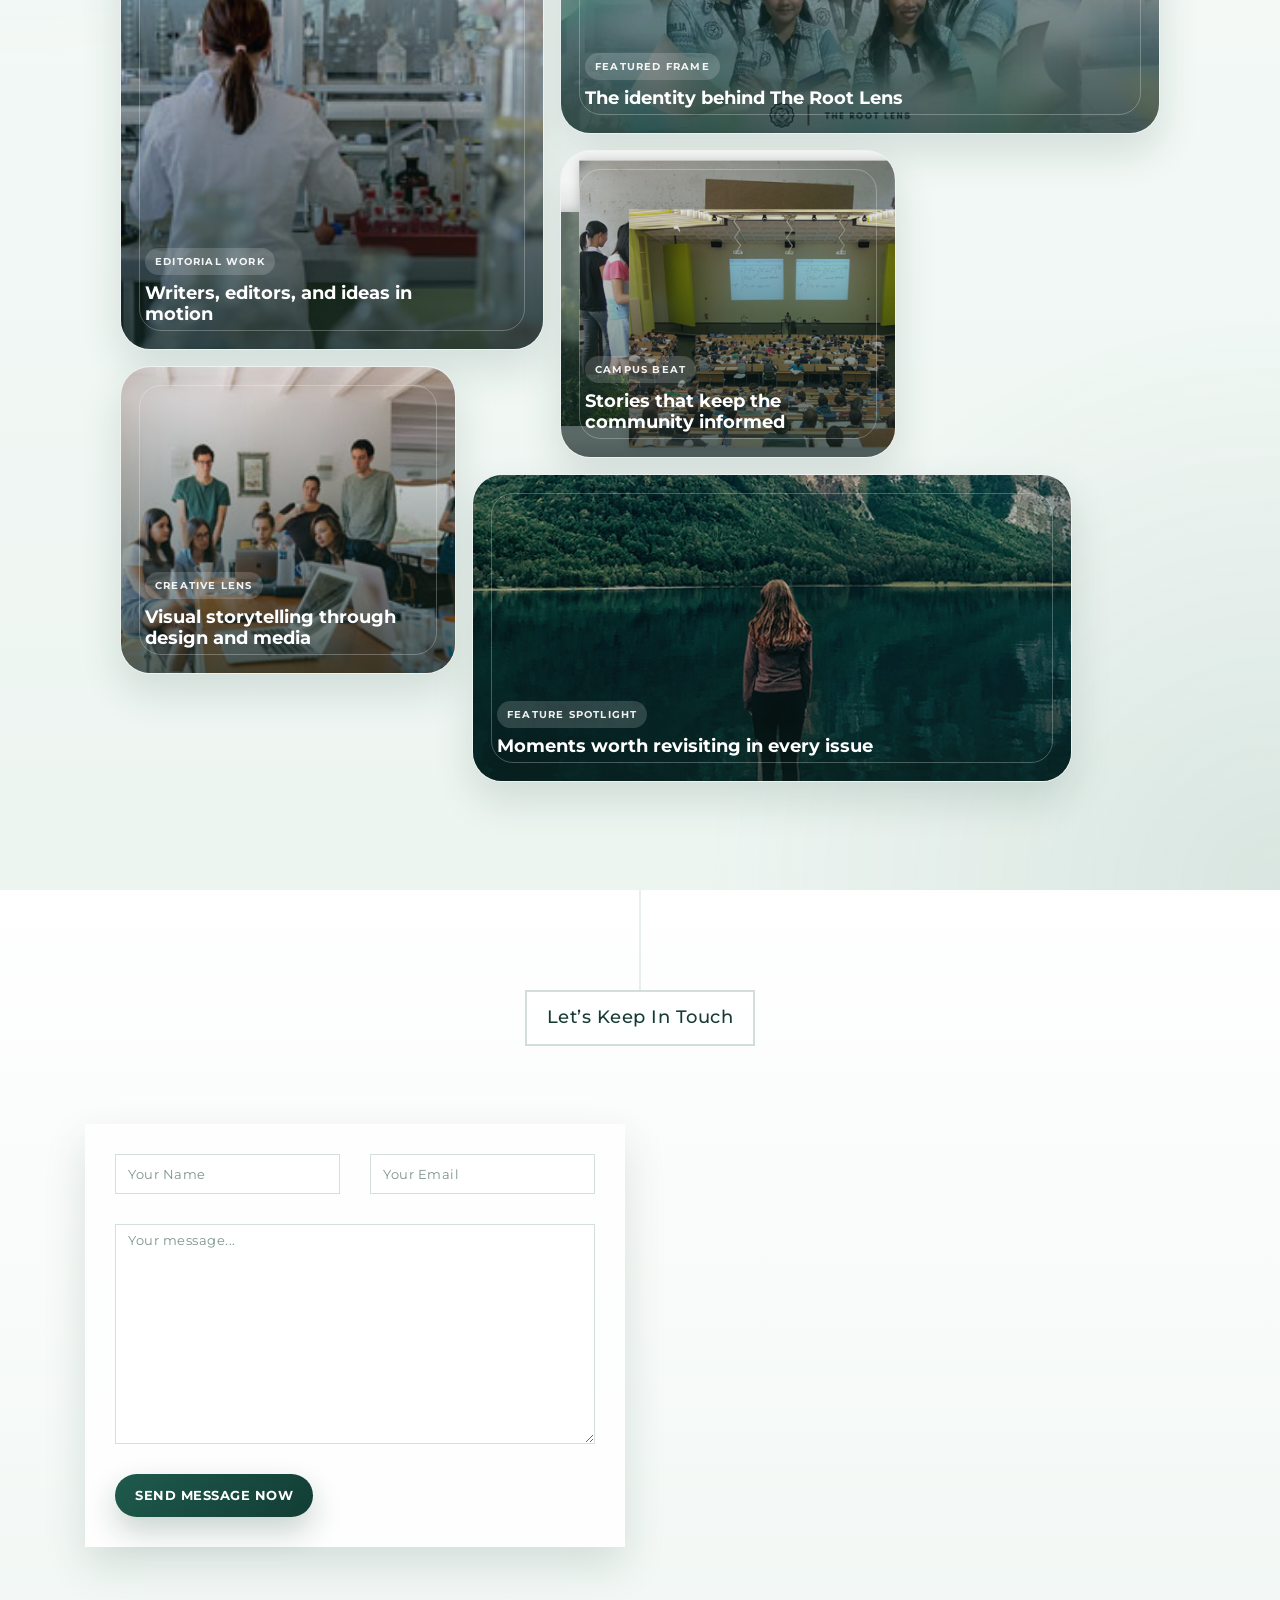
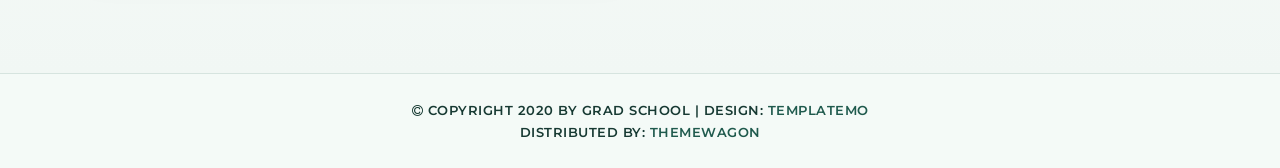
==== commit 2bb31eb7: "Add blog showcase section with modal functionality and update content for clarity" ====
--- a/index.html
+++ b/index.html
@@ -90,12 +90,12 @@
           <div class="features-post second-features">
             <div class="features-content">
               <div class="content-show">
-                <h4><i class="fa fa-newspaper-o"></i>Latest Issues</h4>
+                <h4><i class="fa fa-newspaper-o"></i>Editorial Desk</h4>
               </div>
               <div class="content-hide">
-                <p>Explore the newest publication releases, editorial highlights, and curated sections featuring news, opinions, and creative work.</p>
-                <p class="hidden-sm">Each issue brings together reporting, photography, and student expression in one accessible digital space.</p>
-                <div class="scroll-to-section"><a href="#section3">View Issues</a></div>
+                <p>Explore carefully written features, editorials, and community stories presented in a formal and accessible publication space.</p>
+                <p class="hidden-sm">Each article highlights student perspectives, campus developments, and thoughtful storytelling worth reading in full.</p>
+                <div class="scroll-to-section"><a href="#section3">Read Articles</a></div>
             </div>
             </div>
           </div>
@@ -104,12 +104,12 @@
           <div class="features-post third-features">
             <div class="features-content">
               <div class="content-show">
-                <h4><i class="fa fa-users"></i>Student Voices</h4>
+                <h4><i class="fa fa-trophy"></i>Achievements</h4>
               </div>
               <div class="content-hide">
-                <p>Discover opinion pieces, interviews, and community contributions that reflect the ideas, talents, and perspectives of our students.</p>
-                <p class="hidden-sm">This space celebrates meaningful conversations and encourages every learner to engage with the stories around them.</p>
-                <div class="scroll-to-section"><a href="#section4">Meet Contributors</a></div>
+                <p>Highlight the milestones, awards, recognitions, and accomplishments that reflect the talent and hard work of the school community.</p>
+                <p class="hidden-sm">This section gives space to celebrate student success, memorable wins, and moments that inspire pride across campus.</p>
+                <div class="scroll-to-section"><a href="#section4">View Achievements</a></div>
             </div>
             </div>
           </div>
@@ -177,73 +177,78 @@
     </div>
   </section>
 
-  <section class="section coming-soon" data-section="section3">
+  <section class="section blog-showcase" data-section="section3">
     <div class="container">
       <div class="row">
-        <div class="col-md-7 col-xs-12">
-          <div class="continer centerIt">
-            <div>
-              <h4>Take <em>any online course</em> and win $326 for your next class</h4>
-              <div class="counter">
-
-                <div class="days">
-                  <div class="value">00</div>
-                  <span>Days</span>
-                </div>
-
-                <div class="hours">
-                  <div class="value">00</div>
-                  <span>Hours</span>
-                </div>
-
-                <div class="minutes">
-                  <div class="value">00</div>
-                  <span>Minutes</span>
-                </div>
-
-                <div class="seconds">
-                  <div class="value">00</div>
-                  <span>Seconds</span>
-                </div>
-
-              </div>
-            </div>
-          </div>
-        </div>
-        <div class="col-md-5">
-          <div class="right-content">
-            <div class="top-content">
-              <h6>Register your free account and <em>get immediate</em> access to online courses</h6>
-            </div>
-            <form id="contact" action="" method="get">
-              <div class="row">
-                <div class="col-md-12">
-                  <fieldset>
-                    <input name="name" type="text" class="form-control" id="name" placeholder="Your Name" required="">
-                  </fieldset>
-                </div>
-                <div class="col-md-12">
-                  <fieldset>
-                    <input name="email" type="text" class="form-control" id="email" placeholder="Your Email" required="">
-                  </fieldset>
-                </div>
-                <div class="col-md-12">
-                  <fieldset>
-                    <input name="phone-number" type="text" class="form-control" id="phone-number" placeholder="Your Phone Number" required="">
-                  </fieldset>
-                </div>
-                <div class="col-md-12">
-                  <fieldset>
-                    <button type="submit" id="form-submit" class="button">Get it now</button>
-                  </fieldset>
-                </div>
-              </div>
-            </form>
-          </div>
-        </div>
-      </div>
-    </div>
-  </section>
+        <div class="col-md-12">
+          <div class="section-heading">
+            <h2>Featured Articles</h2>
+          </div>
+        </div>
+      </div>
+      <div class="blog-intro">
+        <p>Read formal publication pieces from The Root Lens, featuring campus reporting, student voices, and reflective editorial writing.</p>
+      </div>
+      <div class="blog-card-grid">
+        <article class="blog-card">
+          <img src="assets/images/courses-01.jpg" alt="Students gathered for a school publication feature">
+          <div class="blog-card-body">
+            <span class="blog-meta">Campus Feature</span>
+            <h4>Celebrating student leadership beyond the classroom</h4>
+            <p>From student councils to outreach teams, young leaders continue to shape campus life through service, responsibility, and initiative.</p>
+            <button class="blog-read-more" type="button" data-blog-target="blog-1">Read Full Article</button>
+          </div>
+        </article>
+        <article class="blog-card">
+          <img src="assets/images/courses-03.jpg" alt="Creative student publication design work">
+          <div class="blog-card-body">
+            <span class="blog-meta">Editorial</span>
+            <h4>Why school publications still matter in the digital age</h4>
+            <p>As online spaces grow faster and louder, student journalism remains a grounded platform for truth, context, and responsible storytelling.</p>
+            <button class="blog-read-more" type="button" data-blog-target="blog-2">Read Full Article</button>
+          </div>
+        </article>
+        <article class="blog-card">
+          <img src="assets/images/courses-05.jpg" alt="Students documenting school moments for publication">
+          <div class="blog-card-body">
+            <span class="blog-meta">Community Story</span>
+            <h4>Documenting the moments that define campus identity</h4>
+            <p>Every event, milestone, and shared experience contributes to a stronger school memory when it is thoughtfully recorded and retold.</p>
+            <button class="blog-read-more" type="button" data-blog-target="blog-3">Read Full Article</button>
+          </div>
+        </article>
+      </div>
+
+      <div class="blog-article-store" hidden>
+        <article id="blog-1">
+          <h3>Celebrating student leadership beyond the classroom</h3>
+          <p>Leadership in school is often associated with titles, positions, and formal recognition. However, its real meaning is more visible in the everyday actions of students who choose to serve, guide, and represent others with sincerity. Across campus, student leaders take part in planning activities, assisting peers, and helping create an environment where participation and responsibility are valued.</p>
+          <p>Whether they are leading organizations, supporting academic initiatives, or contributing to school-wide programs, these students demonstrate that leadership is not limited to authority. It is expressed through discipline, empathy, and a willingness to work for the good of the community. Their efforts may happen quietly, but the impact can be felt in classrooms, events, and shared spaces where collaboration becomes stronger.</p>
+          <p>Recognizing student leadership means recognizing the power of young people to shape school culture in meaningful ways. Their presence reminds the community that growth does not happen through instruction alone, but through example, service, and a commitment to something larger than oneself.</p>
+        </article>
+        <article id="blog-2">
+          <h3>Why school publications still matter in the digital age</h3>
+          <p>In a time when information moves quickly and attention shifts even faster, school publications remain important because they offer something more thoughtful than instant reaction. They create space for verified reporting, careful writing, and reflection. Instead of simply echoing what is popular, they help students understand what is relevant to their own campus and community.</p>
+          <p>A publication also teaches the discipline behind communication. Writers learn to ask better questions, editors learn to uphold standards, and readers gain access to stories shaped by context rather than noise. This process strengthens media literacy and encourages a culture of responsibility, especially in an environment where misinformation can spread easily.</p>
+          <p>More than a school activity, the publication becomes a record of student life. It preserves the events, concerns, achievements, and voices that define a particular time in the institution’s story. In that way, it remains both practical and meaningful, even in a digital-first world.</p>
+        </article>
+        <article id="blog-3">
+          <h3>Documenting the moments that define campus identity</h3>
+          <p>A school’s identity is not built from one event alone. It grows through repeated moments of learning, celebration, challenge, and connection. When these moments are documented through writing, photography, and feature storytelling, they become part of a shared memory that future students can look back on and understand.</p>
+          <p>Publications play a valuable role in this process because they do more than announce what happened. They capture why it mattered, who shaped it, and how it reflected the values of the community. A competition won, a cultural event celebrated, or an initiative launched all become more meaningful when they are thoughtfully presented and preserved.</p>
+          <p>By documenting campus life with care, student publications help schools see themselves more clearly. They provide continuity between one batch of students and the next, reminding readers that the school story is always being written by the people within it.</p>
+        </article>
+      </div>
+    </div>
+  </section>
+
+  <div class="blog-modal" id="blog-modal" aria-hidden="true">
+    <div class="blog-modal-backdrop" data-blog-close></div>
+    <div class="blog-modal-dialog" role="dialog" aria-modal="true" aria-labelledby="blog-modal-title">
+      <button class="blog-modal-close" type="button" data-blog-close aria-label="Close article">&times;</button>
+      <div class="blog-modal-content" id="blog-modal-content"></div>
+    </div>
+  </div>
 
   <section class="section courses" data-section="section4">
     <div class="container-fluid">
--- a/assets/css/templatemo-grad-school.css
+++ b/assets/css/templatemo-grad-school.css
@@ -2229,3 +2229,239 @@
     background: linear-gradient(180deg, #e7f2ed 0%, #f9fcfa 100%);
   }
 }
+
+section.blog-showcase {
+    padding: 100px 0 110px;
+    background:
+      linear-gradient(180deg, rgba(255, 255, 255, 0.96), rgba(241, 247, 244, 0.96)),
+      linear-gradient(135deg, rgba(31, 90, 77, 0.04), transparent 45%);
+}
+
+section.blog-showcase .section-heading {
+    margin-bottom: 24px;
+}
+
+section.blog-showcase .section-heading h2 {
+    margin-top: 0;
+}
+
+.blog-intro {
+    max-width: 720px;
+    margin: 0 auto 40px;
+    text-align: center;
+}
+
+.blog-intro p {
+    font-size: 16px;
+    line-height: 30px;
+    color: var(--theme-muted);
+}
+
+.blog-card-grid {
+    display: grid;
+    grid-template-columns: repeat(3, minmax(0, 1fr));
+    gap: 26px;
+}
+
+.blog-card {
+    background: rgba(255, 255, 255, 0.94);
+    border: 1px solid rgba(31, 90, 77, 0.1);
+    border-radius: 24px;
+    overflow: hidden;
+    box-shadow: var(--theme-shadow);
+    display: flex;
+    flex-direction: column;
+    min-height: 100%;
+}
+
+.blog-card img {
+    width: 100%;
+    height: 220px;
+    object-fit: cover;
+    display: block;
+}
+
+.blog-card-body {
+    padding: 28px;
+    display: flex;
+    flex-direction: column;
+    gap: 14px;
+    flex: 1;
+}
+
+.blog-meta {
+    display: inline-flex;
+    align-items: center;
+    width: fit-content;
+    padding: 7px 12px;
+    border-radius: 999px;
+    background-color: rgba(31, 90, 77, 0.08);
+    color: var(--theme-pink-dark);
+    font-size: 11px;
+    font-weight: 700;
+    letter-spacing: 1.3px;
+    text-transform: uppercase;
+}
+
+.blog-card h4 {
+    margin: 0;
+    color: var(--theme-ink);
+    font-size: 24px;
+    line-height: 1.2;
+    font-weight: 700;
+}
+
+.blog-card p {
+    margin: 0;
+    font-size: 15px;
+    line-height: 28px;
+    color: var(--theme-muted);
+}
+
+.blog-read-more {
+    margin-top: auto;
+    width: fit-content;
+    border: none;
+    background: none;
+    padding: 0;
+    color: var(--theme-pink);
+    font-size: 14px;
+    font-weight: 700;
+    letter-spacing: 0.4px;
+    cursor: pointer;
+}
+
+.blog-read-more:hover {
+    color: var(--theme-pink-dark);
+}
+
+.blog-article-store {
+    display: none;
+}
+
+.blog-modal {
+    position: fixed;
+    inset: 0;
+    display: flex;
+    align-items: center;
+    justify-content: center;
+    padding: 24px;
+    opacity: 0;
+    visibility: hidden;
+    pointer-events: none;
+    z-index: 999;
+    transition: opacity 0.25s ease, visibility 0.25s ease;
+}
+
+.blog-modal.is-visible {
+    opacity: 1;
+    visibility: visible;
+    pointer-events: auto;
+}
+
+.blog-modal-backdrop {
+    position: absolute;
+    inset: 0;
+    background-color: rgba(14, 31, 27, 0.58);
+    backdrop-filter: blur(6px);
+}
+
+.blog-modal-dialog {
+    position: relative;
+    width: min(820px, 100%);
+    max-height: calc(100vh - 48px);
+    overflow-y: auto;
+    background: #ffffff;
+    border-radius: 28px;
+    box-shadow: 0 24px 70px rgba(12, 38, 32, 0.26);
+    padding: 34px 34px 30px;
+    z-index: 1;
+}
+
+.blog-modal-close {
+    position: absolute;
+    top: 18px;
+    right: 18px;
+    width: 42px;
+    height: 42px;
+    border: none;
+    border-radius: 50%;
+    background-color: rgba(31, 90, 77, 0.08);
+    color: var(--theme-pink-dark);
+    font-size: 28px;
+    line-height: 1;
+    cursor: pointer;
+}
+
+.blog-modal-content h3 {
+    margin: 0 48px 18px 0;
+    color: var(--theme-ink);
+    font-size: 34px;
+    line-height: 1.12;
+    font-weight: 700;
+}
+
+.blog-modal-content p {
+    margin: 0 0 18px;
+    color: var(--theme-muted);
+    font-size: 16px;
+    line-height: 30px;
+}
+
+body.blog-modal-open {
+    overflow: hidden;
+}
+
+@media screen and (max-width: 991px) {
+  section.blog-showcase {
+    padding: 86px 0 96px;
+  }
+
+  .blog-card-grid {
+    grid-template-columns: 1fr;
+    gap: 22px;
+  }
+}
+
+@media screen and (max-width: 767px) {
+  section.blog-showcase {
+    padding: 74px 0 84px;
+  }
+
+  .blog-intro {
+    margin: 0 auto 28px;
+  }
+
+  .blog-intro p,
+  .blog-card p,
+  .blog-modal-content p {
+    font-size: 15px;
+    line-height: 28px;
+  }
+
+  .blog-card img {
+    height: 200px;
+  }
+
+  .blog-card-body {
+    padding: 22px;
+  }
+
+  .blog-card h4 {
+    font-size: 21px;
+  }
+
+  .blog-modal {
+    padding: 16px;
+  }
+
+  .blog-modal-dialog {
+    padding: 24px 22px 22px;
+    border-radius: 22px;
+  }
+
+  .blog-modal-content h3 {
+    margin-right: 40px;
+    font-size: 28px;
+  }
+}
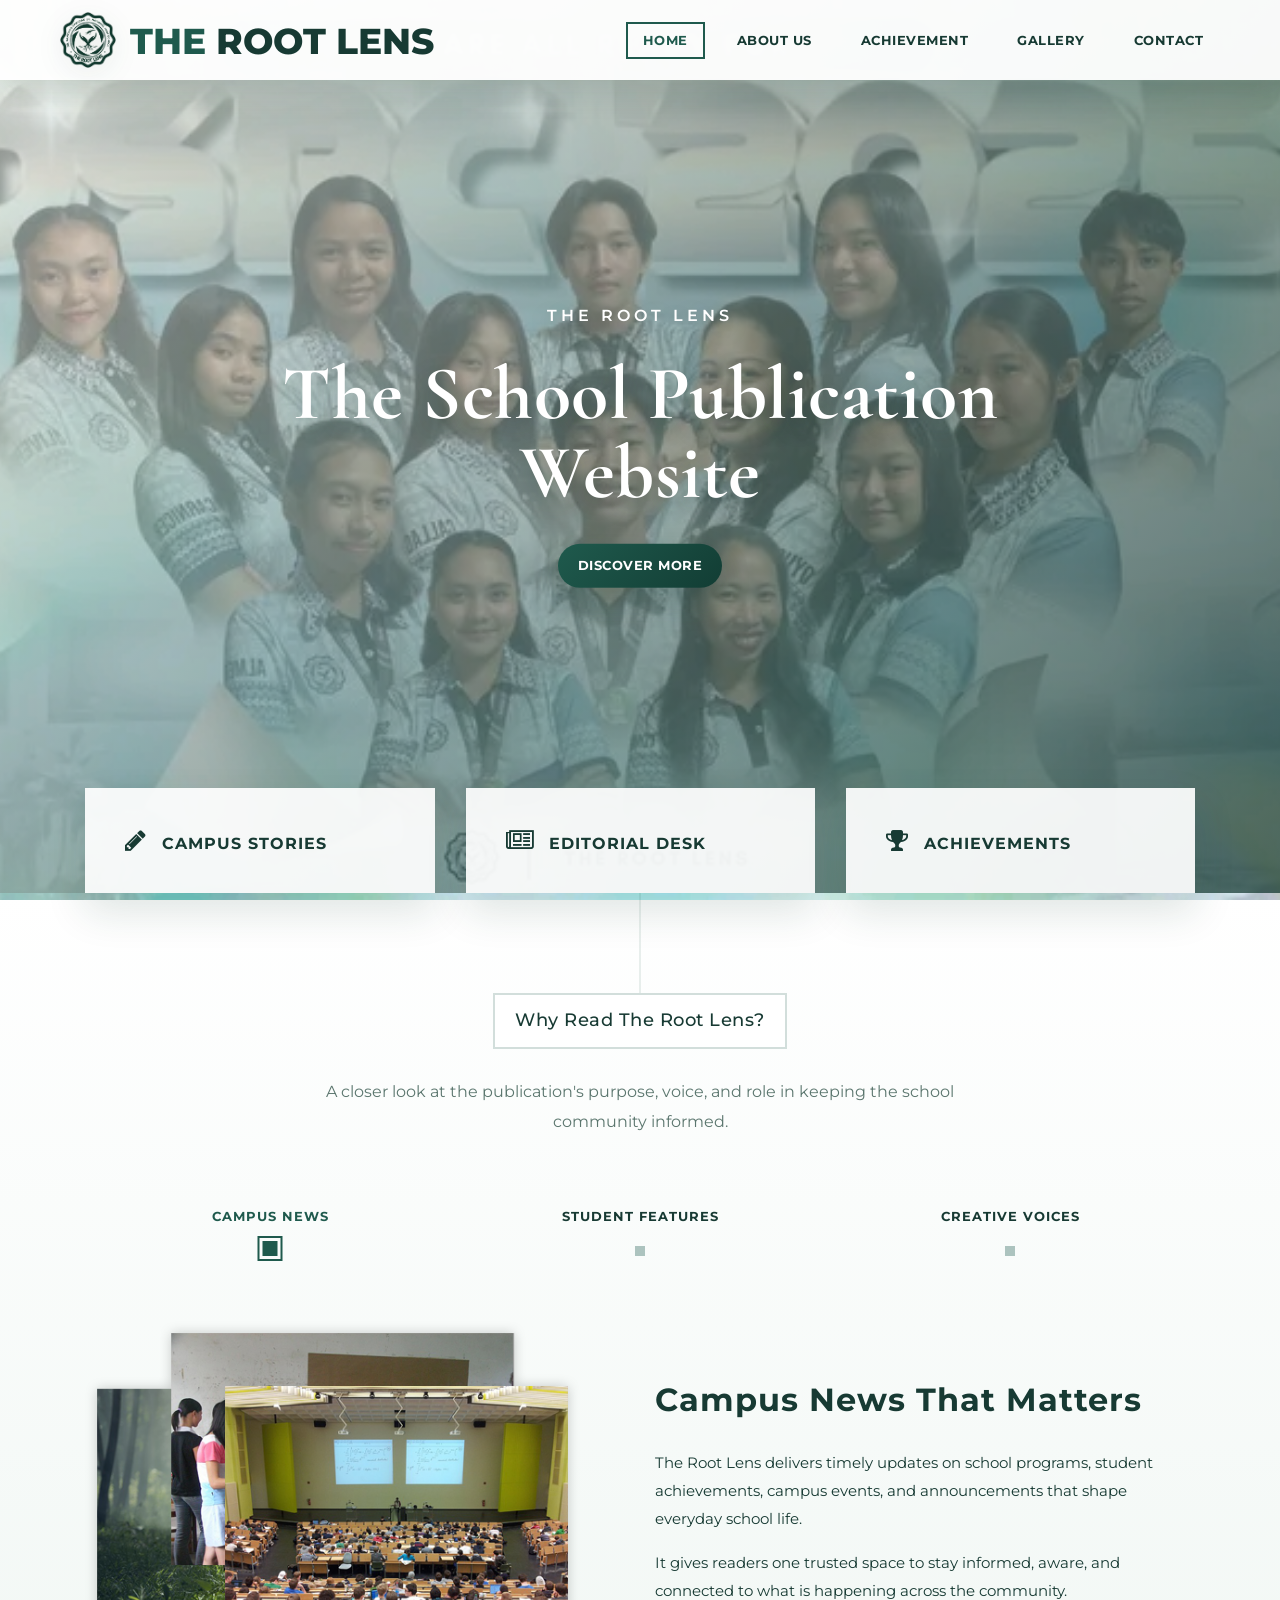
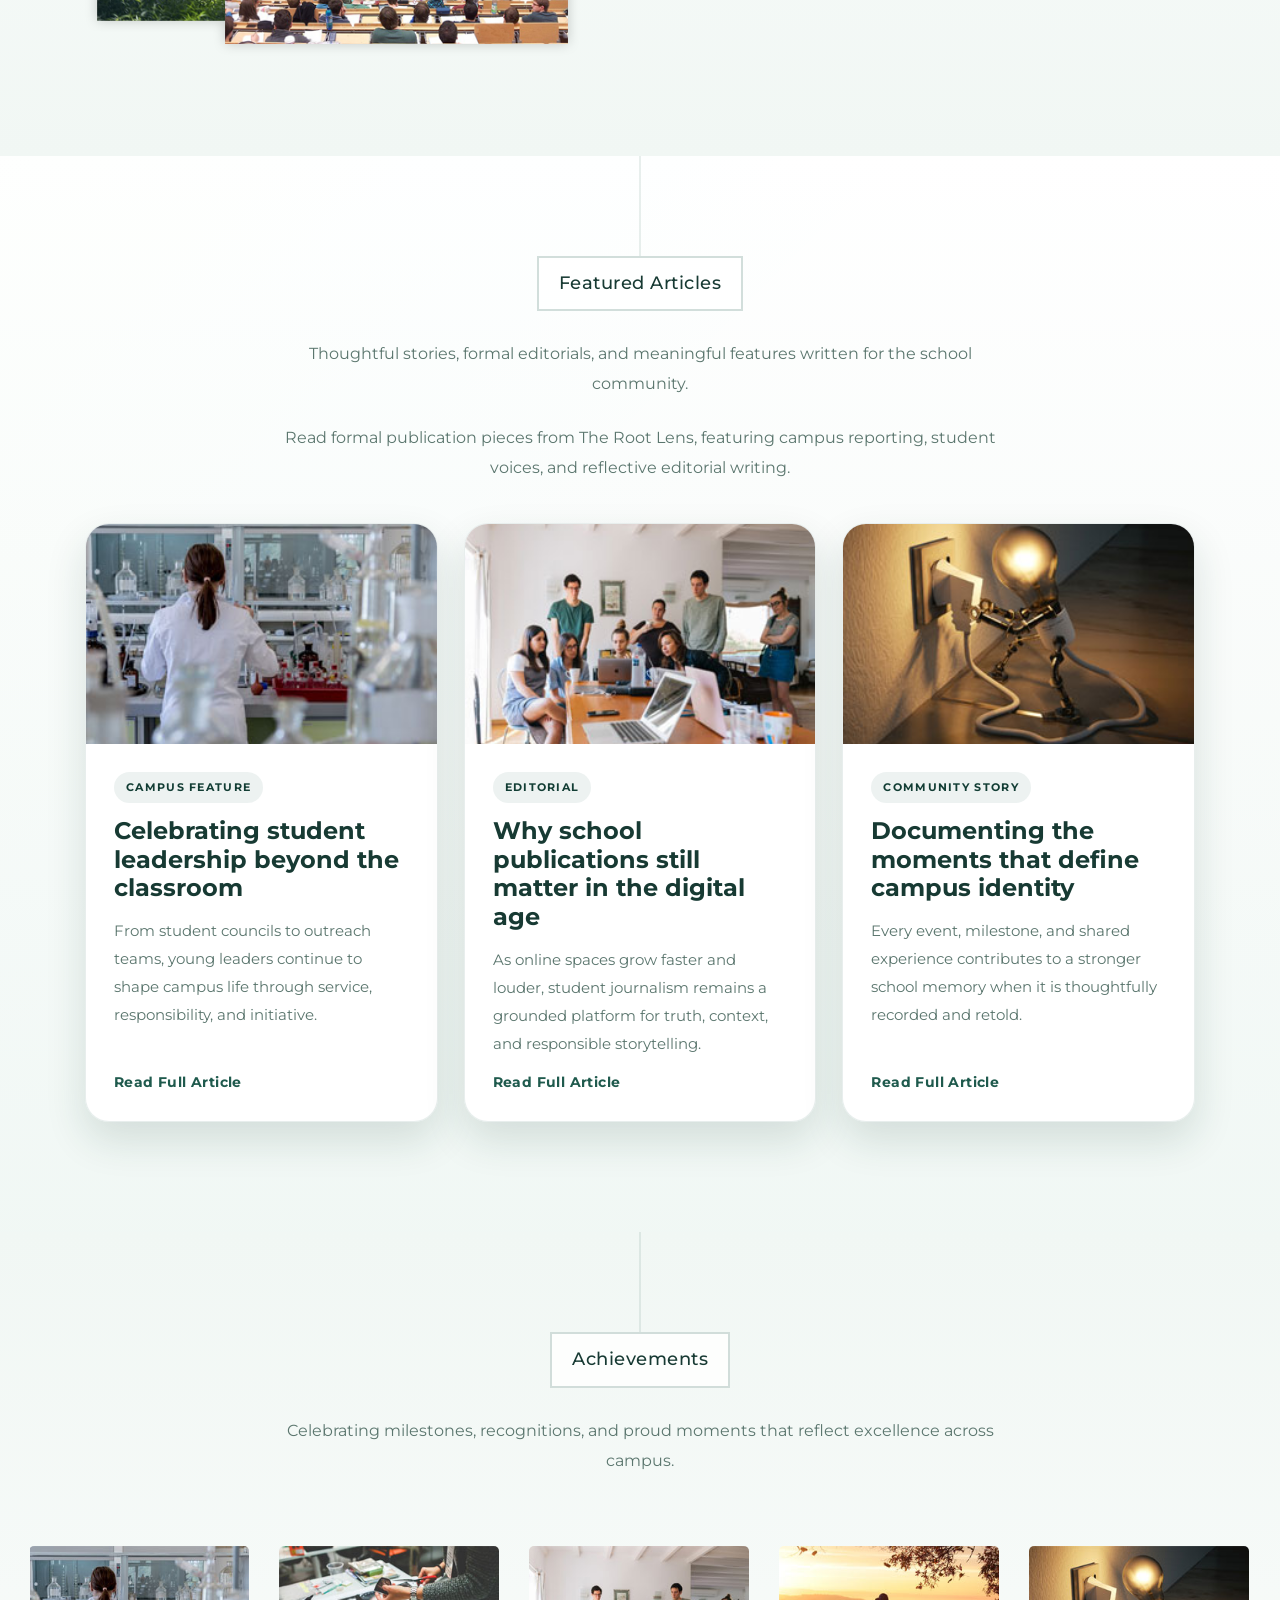
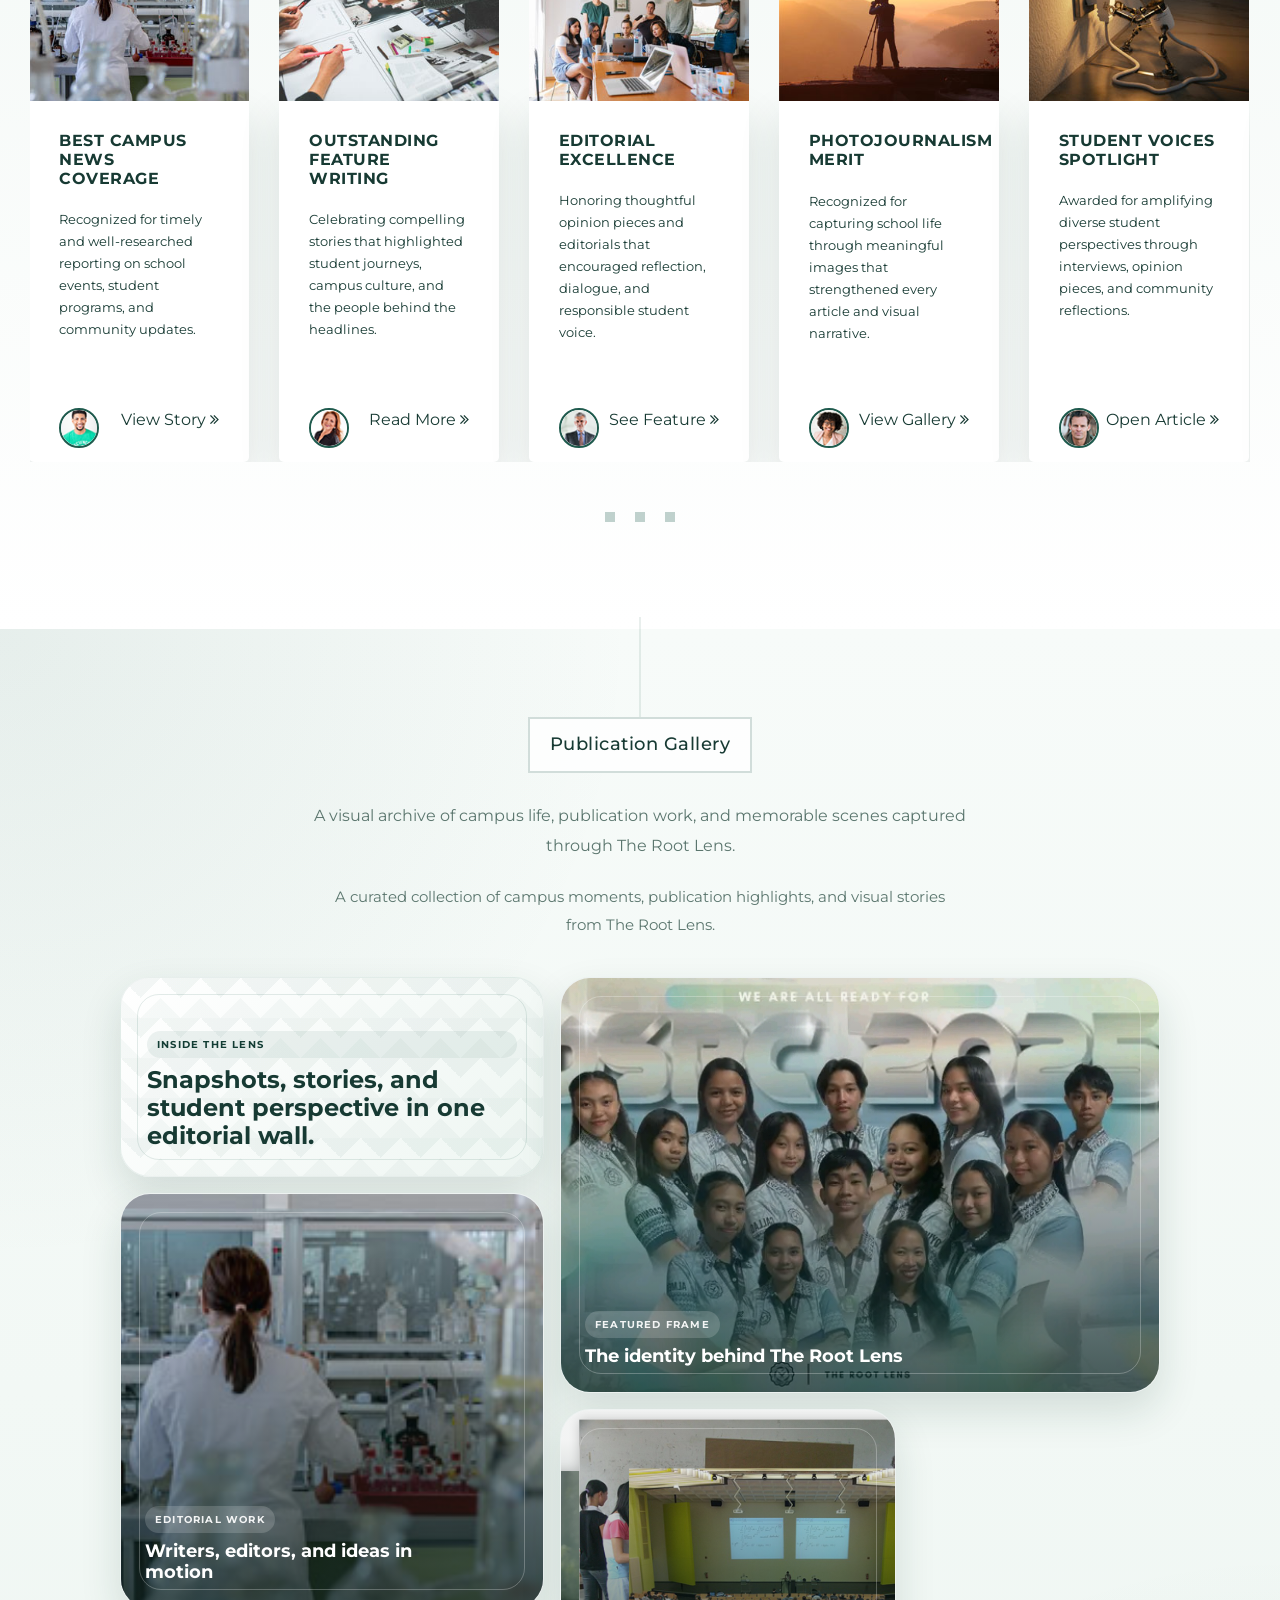
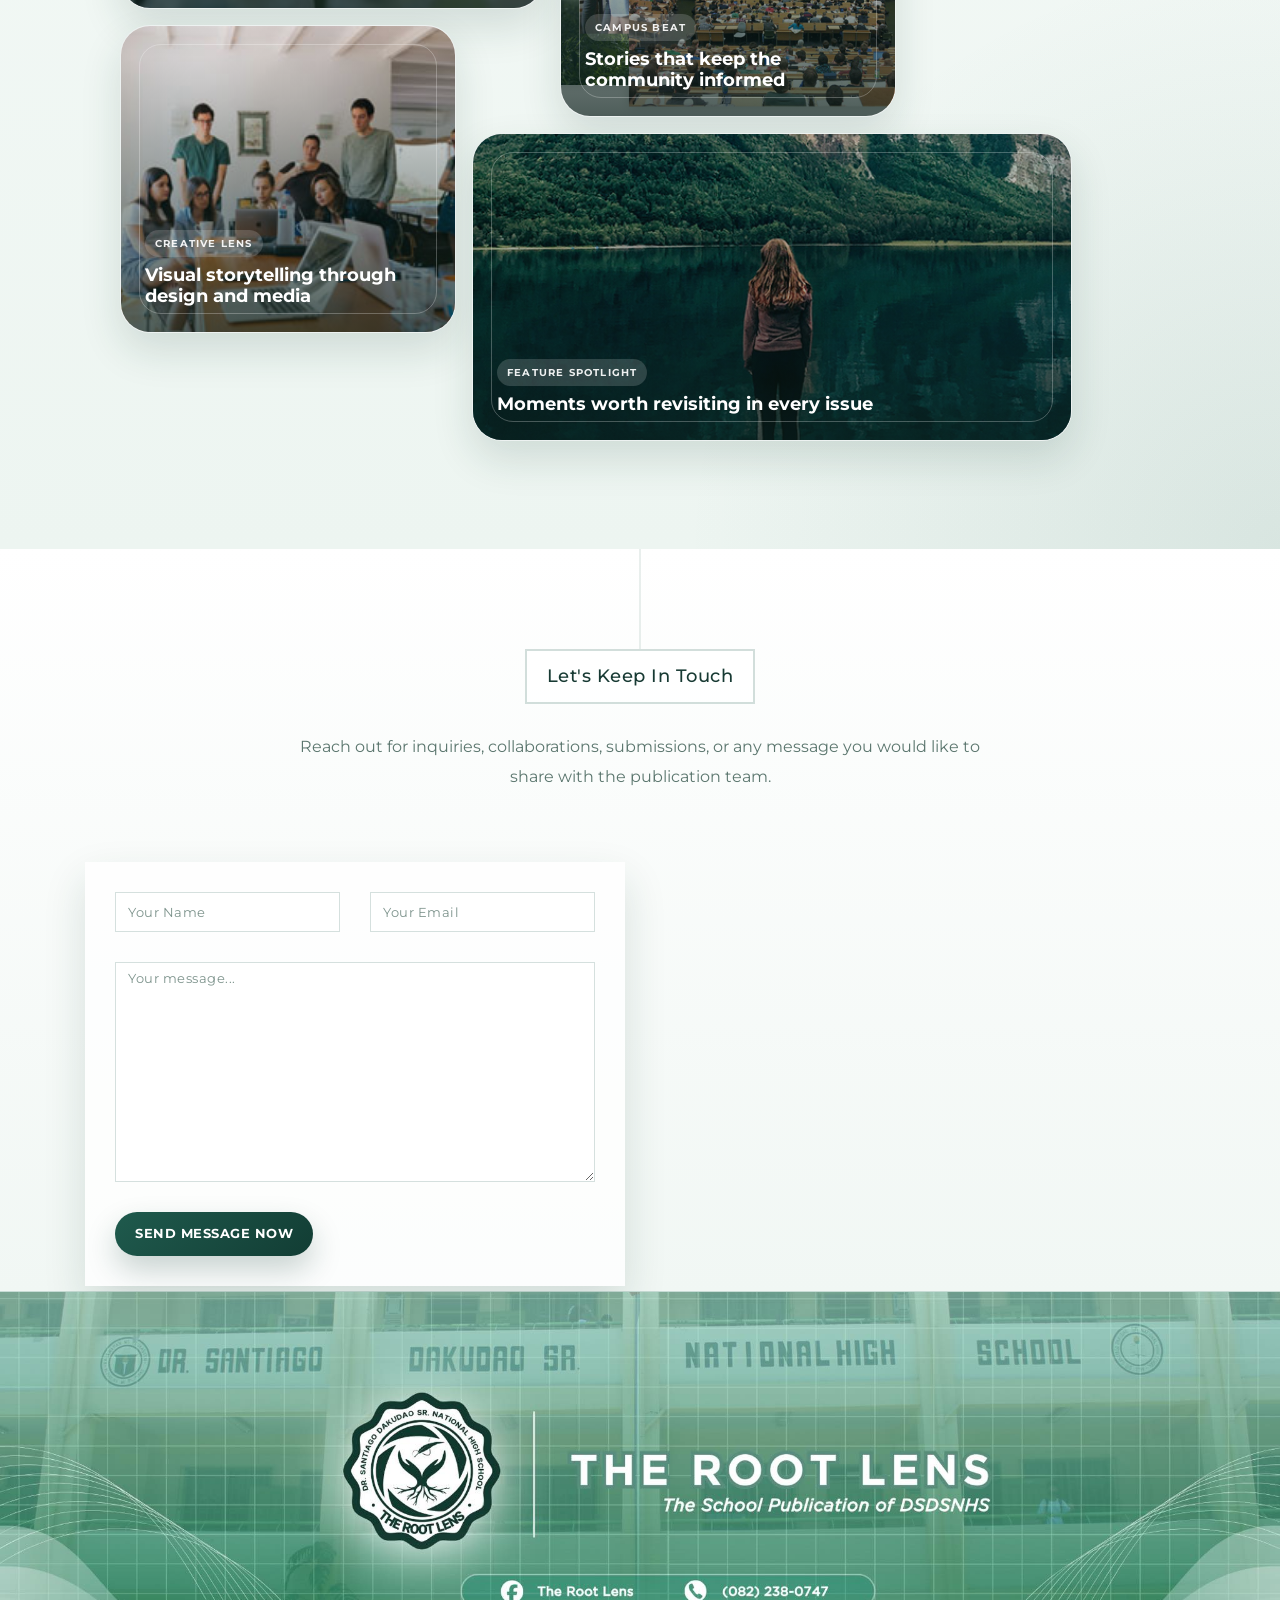
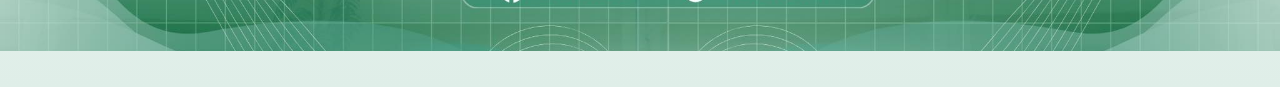
==== commit 1c6369c4: "Refactor code structure for improved readability and maintainability" ====
--- a/index.html
+++ b/index.html
@@ -7,9 +7,10 @@
     <meta name="viewport" content="width=device-width, initial-scale=1, shrink-to-fit=no">
     <meta name="description" content="">
     <meta name="author" content="">
+    <link rel="icon" type="image/png" href="assets/images/therootlenslogo.png">
     <link href="https://fonts.googleapis.com/css?family=Montserrat:100,200,300,400,500,600,700,800,900|Cormorant+Garamond:500,600,700" rel="stylesheet">
 
-    <title>Grad School HTML5 Template</title>
+    <title>The Root Lens</title>
     
     <!-- Bootstrap core CSS -->
     <link href="vendor/bootstrap/css/bootstrap.min.css" rel="stylesheet">
@@ -124,6 +125,7 @@
         <div class="col-md-12">
           <div class="section-heading">
             <h2>Why Read The Root Lens?</h2>
+            <p class="section-subtitle">A closer look at the publication's purpose, voice, and role in keeping the school community informed.</p>
           </div>
         </div>
         <div class="col-md-12">
@@ -183,6 +185,7 @@
         <div class="col-md-12">
           <div class="section-heading">
             <h2>Featured Articles</h2>
+            <p class="section-subtitle">Thoughtful stories, formal editorials, and meaningful features written for the school community.</p>
           </div>
         </div>
       </div>
@@ -256,159 +259,237 @@
         <div class="col-md-12">
           <div class="section-heading">
             <h2>Achievements</h2>
+            <p class="section-subtitle">Celebrating milestones, recognitions, and proud moments that reflect excellence across campus.</p>
           </div>
         </div>
         <div class="owl-carousel owl-theme">
           <div class="item">
-            <img src="assets/images/courses-01.jpg" alt="Course #1">
-            <div class="down-content">
-              <h4>Digital Marketing</h4>
-              <p>You can get free images and videos for your websites by visiting Unsplash, Pixabay, and Pexels.</p>
-              <div class="author-image">
-                <img src="assets/images/author-01.png" alt="Author 1">
+            <img src="assets/images/courses-01.jpg" alt="Best campus news coverage award">
+            <div class="down-content">
+              <h4>Best Campus News Coverage</h4>
+              <p>Recognized for timely and well-researched reporting on school events, student programs, and community updates.</p>
+              <div class="author-image">
+                <img src="assets/images/author-01.png" alt="Achievement badge 1">
               </div>
               <div class="text-button-pay">
-                <a href="#">Pay <i class="fa fa-angle-double-right"></i></a>
-              </div>
-            </div>
-          </div>
-          <div class="item">
-            <img src="assets/images/courses-02.jpg" alt="Course #2">
-            <div class="down-content">
-              <h4>Business World</h4>
-              <p>Quisque cursus augue ut velit dictum, quis volutpat enim blandit. Maecenas a lectus ac ipsum porta.</p>
-              <div class="author-image">
-                <img src="assets/images/author-02.png" alt="Author 2">
+                <button class="achievement-open" type="button" data-achievement-target="achievement-1" data-achievement-style="achievement-style-1">View Story <i class="fa fa-angle-double-right"></i></button>
+              </div>
+            </div>
+          </div>
+          <div class="item">
+            <img src="assets/images/courses-02.jpg" alt="Outstanding feature writing recognition">
+            <div class="down-content">
+              <h4>Outstanding Feature Writing</h4>
+              <p>Celebrating compelling stories that highlighted student journeys, campus culture, and the people behind the headlines.</p>
+              <div class="author-image">
+                <img src="assets/images/author-02.png" alt="Achievement badge 2">
               </div>
               <div class="text-button-free">
-                <a href="#">Free <i class="fa fa-angle-double-right"></i></a>
-              </div>
-            </div>
-          </div>
-          <div class="item">
-            <img src="assets/images/courses-03.jpg" alt="Course #3">
-            <div class="down-content">
-              <h4>Media Technology</h4>
-              <p>Pellentesque ultricies diam magna, auctor cursus lectus pretium nec. Maecenas finibus lobortis enim.</p>
-              <div class="author-image">
-                <img src="assets/images/author-03.png" alt="Author 3">
+                <button class="achievement-open" type="button" data-achievement-target="achievement-2" data-achievement-style="achievement-style-2">Read More <i class="fa fa-angle-double-right"></i></button>
+              </div>
+            </div>
+          </div>
+          <div class="item">
+            <img src="assets/images/courses-03.jpg" alt="Editorial excellence achievement">
+            <div class="down-content">
+              <h4>Editorial Excellence</h4>
+              <p>Honoring thoughtful opinion pieces and editorials that encouraged reflection, dialogue, and responsible student voice.</p>
+              <div class="author-image">
+                <img src="assets/images/author-03.png" alt="Achievement badge 3">
               </div>
               <div class="text-button-pay">
-                <a href="#">Pay <i class="fa fa-angle-double-right"></i></a>
-              </div>
-            </div>
-          </div>
-          <div class="item">
-            <img src="assets/images/courses-04.jpg" alt="Course #4">
-            <div class="down-content">
-              <h4>Communications</h4>
-              <p>Download free images and videos for your websites by visiting Unsplash, Pixabay, and Pexels.</p>
-              <div class="author-image">
-                <img src="assets/images/author-04.png" alt="Author 4">
+                <button class="achievement-open" type="button" data-achievement-target="achievement-3" data-achievement-style="achievement-style-3">See Feature <i class="fa fa-angle-double-right"></i></button>
+              </div>
+            </div>
+          </div>
+          <div class="item">
+            <img src="assets/images/courses-04.jpg" alt="Photojournalism merit award">
+            <div class="down-content">
+              <h4>Photojournalism Merit</h4>
+              <p>Recognized for capturing school life through meaningful images that strengthened every article and visual narrative.</p>
+              <div class="author-image">
+                <img src="assets/images/author-04.png" alt="Achievement badge 4">
               </div>
               <div class="text-button-free">
-                <a href="#">Free <i class="fa fa-angle-double-right"></i></a>
-              </div>
-            </div>
-          </div>
-          <div class="item">
-            <img src="assets/images/courses-05.jpg" alt="">
-            <div class="down-content">
-              <h4>Business Ethics</h4>
-              <p>Pellentesque ultricies diam magna, auctor cursus lectus pretium nec. Maecenas finibus lobortis enim.</p>
-              <div class="author-image">
-                <img src="assets/images/author-05.png" alt="">
+                <button class="achievement-open" type="button" data-achievement-target="achievement-4" data-achievement-style="achievement-style-4">View Gallery <i class="fa fa-angle-double-right"></i></button>
+              </div>
+            </div>
+          </div>
+          <div class="item">
+            <img src="assets/images/courses-05.jpg" alt="Student voices spotlight recognition">
+            <div class="down-content">
+              <h4>Student Voices Spotlight</h4>
+              <p>Awarded for amplifying diverse student perspectives through interviews, opinion pieces, and community reflections.</p>
+              <div class="author-image">
+                <img src="assets/images/author-05.png" alt="Achievement badge 5">
               </div>
               <div class="text-button-pay">
-                <a href="#">Pay <i class="fa fa-angle-double-right"></i></a>
-              </div>
-            </div>
-          </div>
-          <div class="item">
-            <img src="assets/images/courses-01.jpg" alt="">
-            <div class="down-content">
-              <h4>Photography</h4>
-              <p>Quisque cursus augue ut velit dictum, quis volutpat enim blandit. Maecenas a lectus ac ipsum porta.</p>
-              <div class="author-image">
-                <img src="assets/images/author-01.png" alt="">
+                <button class="achievement-open" type="button" data-achievement-target="achievement-5" data-achievement-style="achievement-style-5">Open Article <i class="fa fa-angle-double-right"></i></button>
+              </div>
+            </div>
+          </div>
+          <div class="item">
+            <img src="assets/images/courses-01.jpg" alt="Best digital publication layout award">
+            <div class="down-content">
+              <h4>Best Digital Layout</h4>
+              <p>Commended for a clean and engaging publication presentation that made stories easier to read and explore online.</p>
+              <div class="author-image">
+                <img src="assets/images/author-01.png" alt="Achievement badge 6">
               </div>
               <div class="text-button-free">
-                <a href="#">Free <i class="fa fa-angle-double-right"></i></a>
-              </div>
-            </div>
-          </div>
-          <div class="item">
-            <img src="assets/images/courses-02.jpg" alt="">
-            <div class="down-content">
-              <h4>Web Development</h4>
-              <p>Pellentesque ultricies diam magna, auctor cursus lectus pretium nec. Maecenas finibus lobortis enim.</p>
-              <div class="author-image">
-                <img src="assets/images/author-02.png" alt="">
+                <button class="achievement-open" type="button" data-achievement-target="achievement-6" data-achievement-style="achievement-style-6">See Layout <i class="fa fa-angle-double-right"></i></button>
+              </div>
+            </div>
+          </div>
+          <div class="item">
+            <img src="assets/images/courses-02.jpg" alt="Campus storytelling distinction award">
+            <div class="down-content">
+              <h4>Campus Storytelling Distinction</h4>
+              <p>Given to features that preserved important school memories and transformed ordinary moments into meaningful stories.</p>
+              <div class="author-image">
+                <img src="assets/images/author-02.png" alt="Achievement badge 7">
               </div>
               <div class="text-button-free">
-                <a href="#">Free <i class="fa fa-angle-double-right"></i></a>
-              </div>
-            </div>
-          </div>
-          <div class="item">
-            <img src="assets/images/courses-03.jpg" alt="">
-            <div class="down-content">
-              <h4>Learn HTML CSS</h4>
-              <p>You can get free images and videos for your websites by visiting Unsplash, Pixabay, and Pexels.</p>
-              <div class="author-image">
-                <img src="assets/images/author-03.png" alt="">
+                <button class="achievement-open" type="button" data-achievement-target="achievement-7" data-achievement-style="achievement-style-7">Read Feature <i class="fa fa-angle-double-right"></i></button>
+              </div>
+            </div>
+          </div>
+          <div class="item">
+            <img src="assets/images/courses-03.jpg" alt="Journalism teamwork recognition">
+            <div class="down-content">
+              <h4>Journalism Teamwork Award</h4>
+              <p>Recognizing the collaboration of writers, editors, artists, and photographers who produced each issue with care.</p>
+              <div class="author-image">
+                <img src="assets/images/author-03.png" alt="Achievement badge 8">
               </div>
               <div class="text-button-pay">
-                <a href="#">Pay <i class="fa fa-angle-double-right"></i></a>
-              </div>
-            </div>
-          </div>
-          <div class="item">
-            <img src="assets/images/courses-04.jpg" alt="">
-            <div class="down-content">
-              <h4>Social Media</h4>
-              <p>Pellentesque ultricies diam magna, auctor cursus lectus pretium nec. Maecenas finibus lobortis enim.</p>
-              <div class="author-image">
-                <img src="assets/images/author-04.png" alt="">
+                <button class="achievement-open" type="button" data-achievement-target="achievement-8" data-achievement-style="achievement-style-8">Meet Team <i class="fa fa-angle-double-right"></i></button>
+              </div>
+            </div>
+          </div>
+          <div class="item">
+            <img src="assets/images/courses-04.jpg" alt="Creative publication award">
+            <div class="down-content">
+              <h4>Creative Publication Award</h4>
+              <p>Celebrating visual design, literary expression, and artistic storytelling that enriched the publication experience.</p>
+              <div class="author-image">
+                <img src="assets/images/author-04.png" alt="Achievement badge 9">
               </div>
               <div class="text-button-pay">
-                <a href="#">Pay <i class="fa fa-angle-double-right"></i></a>
-              </div>
-            </div>
-          </div>
-          <div class="item">
-            <img src="assets/images/courses-05.jpg" alt="">
-            <div class="down-content">
-              <h4>Digital Arts</h4>
-              <p>Quisque cursus augue ut velit dictum, quis volutpat enim blandit. Maecenas a lectus ac ipsum porta.</p>
-              <div class="author-image">
-                <img src="assets/images/author-05.png" alt="">
+                <button class="achievement-open" type="button" data-achievement-target="achievement-9" data-achievement-style="achievement-style-9">View Works <i class="fa fa-angle-double-right"></i></button>
+              </div>
+            </div>
+          </div>
+          <div class="item">
+            <img src="assets/images/courses-05.jpg" alt="Community impact recognition">
+            <div class="down-content">
+              <h4>Community Impact Recognition</h4>
+              <p>Presented to publication efforts that promoted awareness, encouraged dialogue, and strengthened the school community.</p>
+              <div class="author-image">
+                <img src="assets/images/author-05.png" alt="Achievement badge 10">
               </div>
               <div class="text-button-free">
-                <a href="#">Free <i class="fa fa-angle-double-right"></i></a>
-              </div>
-            </div>
-          </div>
-          <div class="item">
-            <img src="assets/images/courses-01.jpg" alt="">
-            <div class="down-content">
-              <h4>Media Streaming</h4>
-              <p>Pellentesque ultricies diam magna, auctor cursus lectus pretium nec. Maecenas finibus lobortis enim.</p>
-              <div class="author-image">
-                <img src="assets/images/author-01.png" alt="">
+                <button class="achievement-open" type="button" data-achievement-target="achievement-10" data-achievement-style="achievement-style-10">Learn More <i class="fa fa-angle-double-right"></i></button>
+              </div>
+            </div>
+          </div>
+          <div class="item">
+            <img src="assets/images/courses-01.jpg" alt="Publication legacy milestone">
+            <div class="down-content">
+              <h4>Publication Legacy Milestone</h4>
+              <p>Marking the continued growth of The Root Lens as a trusted platform for student journalism, creativity, and school memory.</p>
+              <div class="author-image">
+                <img src="assets/images/author-01.png" alt="Achievement badge 11">
               </div>
               <div class="text-button-pay">
-                <a href="#">Pay <i class="fa fa-angle-double-right"></i></a>
-              </div>
-            </div>
-          </div>
+                <button class="achievement-open" type="button" data-achievement-target="achievement-11" data-achievement-style="achievement-style-11">Explore More <i class="fa fa-angle-double-right"></i></button>
+              </div>
+            </div>
+          </div>
+        </div>
+
+        <div class="achievement-article-store" hidden>
+          <article id="achievement-1">
+            <span class="achievement-kicker">Campus Reporting Award</span>
+            <h3>Best Campus News Coverage</h3>
+            <p>This recognition honors the publication's commitment to clear, timely, and well-sourced campus reporting. Through consistent coverage of school events, student initiatives, and administrative developments, The Root Lens demonstrated how student journalism can keep a community informed with accuracy and purpose.</p>
+            <p>The award also reflects the editorial team's discipline in verifying facts, organizing information, and presenting stories in a way that remains accessible to readers. More than a title, it represents the publication's role as a trusted school voice.</p>
+          </article>
+          <article id="achievement-2">
+            <span class="achievement-kicker">Feature Writing Recognition</span>
+            <h3>Outstanding Feature Writing</h3>
+            <p>This achievement celebrates stories that go beyond basic reporting to capture the depth of student life. By focusing on people, experiences, and turning points, feature writing from The Root Lens gave readers a more human and memorable understanding of campus stories.</p>
+            <p>It recognizes the ability of the publication to turn interviews, observations, and campus realities into thoughtful narratives that stay with the reader long after the article ends.</p>
+          </article>
+          <article id="achievement-3">
+            <span class="achievement-kicker">Opinion and Insight</span>
+            <h3>Editorial Excellence</h3>
+            <p>This citation reflects the strength of the publication's editorial voice. Through carefully argued pieces and reflective commentary, the team created space for responsible opinion, student perspective, and issues that deserve thoughtful attention.</p>
+            <p>The distinction highlights not just writing quality, but the courage to engage with meaningful topics in a balanced and constructive way.</p>
+          </article>
+          <article id="achievement-4">
+            <span class="achievement-kicker">Visual Documentation</span>
+            <h3>Photojournalism Merit</h3>
+            <p>Photojournalism gave The Root Lens the ability to preserve school moments visually as well as verbally. This recognition honors the images that strengthened stories, documented events, and helped readers connect emotionally with campus life.</p>
+            <p>Every frame contributed context, atmosphere, and authenticity, showing how visuals can deepen the impact of student journalism.</p>
+          </article>
+          <article id="achievement-5">
+            <span class="achievement-kicker">Representation Award</span>
+            <h3>Student Voices Spotlight</h3>
+            <p>This achievement honors the publication's effort to make room for many perspectives across the school community. Through interviews, opinion pieces, and features, The Root Lens highlighted the voices of students whose experiences, insights, and concerns deserve to be heard.</p>
+            <p>It affirms the publication's role as a platform for inclusion, dialogue, and meaningful student expression.</p>
+          </article>
+          <article id="achievement-6">
+            <span class="achievement-kicker">Design Recognition</span>
+            <h3>Best Digital Layout</h3>
+            <p>This award reflects the value of thoughtful presentation in student media. A strong layout helps readers move smoothly through stories, understand hierarchy, and stay engaged without distraction.</p>
+            <p>For The Root Lens, the recognition highlights how visual structure and editorial clarity can work together to create a more professional publication experience.</p>
+          </article>
+          <article id="achievement-7">
+            <span class="achievement-kicker">Narrative Preservation</span>
+            <h3>Campus Storytelling Distinction</h3>
+            <p>This distinction was given to pieces that transformed ordinary campus moments into stories of lasting meaning. Through careful writing and reflective framing, the publication preserved events and memories that might otherwise fade too quickly.</p>
+            <p>It recognizes storytelling not only as documentation, but as a way of shaping school identity and shared memory.</p>
+          </article>
+          <article id="achievement-8">
+            <span class="achievement-kicker">Team Recognition</span>
+            <h3>Journalism Teamwork Award</h3>
+            <p>Behind every issue is a team of student writers, editors, artists, photographers, and contributors working together. This award recognizes the collaboration required to produce a publication that is consistent, thoughtful, and complete.</p>
+            <p>It celebrates the collective effort behind every page, every revision, and every finished story shared with the school community.</p>
+          </article>
+          <article id="achievement-9">
+            <span class="achievement-kicker">Creative Excellence</span>
+            <h3>Creative Publication Award</h3>
+            <p>This achievement honors the publication's ability to blend journalism with visual and literary creativity. From layout choices to artistic features, The Root Lens showed that student media can inform while still feeling expressive and original.</p>
+            <p>The award reflects the publication's commitment to making each issue both meaningful and visually memorable.</p>
+          </article>
+          <article id="achievement-10">
+            <span class="achievement-kicker">School Engagement</span>
+            <h3>Community Impact Recognition</h3>
+            <p>This recognition highlights publication work that helped strengthen awareness and participation within the school. By reporting on issues that matter and elevating shared concerns, The Root Lens encouraged readers to stay involved and informed.</p>
+            <p>Its impact is measured not only by readership, but by the conversations and connections it helped create.</p>
+          </article>
+          <article id="achievement-11">
+            <span class="achievement-kicker">Milestone Honor</span>
+            <h3>Publication Legacy Milestone</h3>
+            <p>This milestone represents the continued growth of The Root Lens as more than a project or activity. It marks the publication's evolution into a lasting platform for storytelling, journalism, and student memory.</p>
+            <p>The recognition reflects the consistency, vision, and school spirit that allow a publication to leave a real legacy over time.</p>
+          </article>
         </div>
       </div>
     </div>
   </section>
+
+  <div class="achievement-modal" id="achievement-modal" aria-hidden="true">
+    <div class="achievement-modal-backdrop" data-achievement-close></div>
+    <div class="achievement-modal-dialog" id="achievement-modal-dialog" role="dialog" aria-modal="true" aria-labelledby="achievement-modal-title">
+      <button class="achievement-modal-close" type="button" data-achievement-close aria-label="Close achievement">&times;</button>
+      <div class="achievement-modal-content" id="achievement-modal-content"></div>
+    </div>
+  </div>
   
 
-  <section class="section video" data-section="section5">
+  <!-- <section class="section video" data-section="section5">
     <div class="container">
       <div class="row">
         <div class="col-md-6 align-self-center">
@@ -432,7 +513,7 @@
         </div>
       </div>
     </div>
-  </section>
+  </section> -->
 
   <section class="section gallery" data-section="section6">
     <div class="container">
@@ -440,6 +521,7 @@
         <div class="col-md-12">
           <div class="section-heading">
             <h2>Publication Gallery</h2>
+            <p class="section-subtitle">A visual archive of campus life, publication work, and memorable scenes captured through The Root Lens.</p>
           </div>
         </div>
       </div>
@@ -498,7 +580,8 @@
       <div class="row">
         <div class="col-md-12">
           <div class="section-heading">
-            <h2>Let’s Keep In Touch</h2>
+            <h2>Let's Keep In Touch</h2>
+            <p class="section-subtitle">Reach out for inquiries, collaborations, submissions, or any message you would like to share with the publication team.</p>
           </div>
         </div>
         <div class="col-md-6">
@@ -534,7 +617,7 @@
         </div>
         <div class="col-md-6">
           <div id="map">
-            <iframe src="https://maps.google.com/maps?q=Av.+L%C3%BAcio+Costa,+Rio+de+Janeiro+-+RJ,+Brazil&t=&z=13&ie=UTF8&iwloc=&output=embed" width="100%" height="422px" frameborder="0" style="border:0" allowfullscreen></iframe>
+            <iframe src="https://maps.google.com/maps?q=Dr.%20Santiago%20Dakudao%20Sr.%20NHS%2C%205J6V%2B85M%2C%20Malagamot%20Rd%2C%20Bunawan%2C%20Davao%20City%2C%20Davao%20del%20Sur%2C%20Philippines&t=&z=17&ie=UTF8&iwloc=&output=embed" width="100%" height="422px" frameborder="0" style="border:0" allowfullscreen></iframe>
           </div>
         </div>
       </div>
@@ -542,18 +625,10 @@
   </section>
 
   <footer>
-    <div class="container">
-      <div class="row">
-        <div class="col-md-12">
-          <p><i class="fa fa-copyright"></i> Copyright 2020 by Grad School  
-          
-           | Design: <a href="https://templatemo.com" rel="sponsored" target="_parent">TemplateMo</a><br>
-           Distributed By: <a href="https://themewagon.com" rel="sponsored" target="_blank">ThemeWagon</a>
-          
-          </p>
-        </div>
-      </div>
-    </div>
+    <div class="footer-banner footer-banner-image">
+      <img src="assets/images/root-lens-footer.jpg" alt="The Root Lens footer banner">
+    </div>
+    
   </footer>
 
   <!-- Scripts -->
--- a/assets/css/templatemo-grad-school.css
+++ b/assets/css/templatemo-grad-school.css
@@ -1820,23 +1820,73 @@
 /* Footer */
 
 footer {
-    background-color: #152036;
+    background: linear-gradient(180deg, #edf5f1 0%, #dfeee8 100%);
+    padding: 0 0 24px;
     text-align: center;
 }
 
-footer p {
-    margin-bottom: 0px;
-    padding: 25px 0px;
+.footer-banner {
+    position: relative;
+    overflow: hidden;
+    width: 100%;
+    background: transparent;
+}
+
+.footer-banner-image img {
+    display: block;
+    width: 100%;
+    height: clamp(220px, 28vw, 420px);
+    object-fit: cover;
+    object-position: center;
+}
+
+.footer-links {
+    display: flex;
+    flex-wrap: wrap;
+    justify-content: center;
+    gap: 16px;
+    margin-top: -18px;
+    position: relative;
+    z-index: 2;
+}
+
+.footer-links a {
+    display: inline-flex;
+    align-items: center;
+    gap: 14px;
+    min-width: 270px;
+    justify-content: center;
+    padding: 14px 24px;
+    border-radius: 999px;
+    border: 1px solid rgba(255, 255, 255, 0.45);
+    background: rgba(255, 255, 255, 0.08);
     color: #fff;
-    font-size: 13px;
-    text-transform: uppercase;
-    font-weight: 600;
-    letter-spacing: 0.5px;
-}
-
-footer p a,
-footer p a:hover {
-    color: #f5a425;
+    font-size: 16px;
+    font-weight: 700;
+    letter-spacing: 0.3px;
+    backdrop-filter: blur(4px);
+}
+
+.footer-links a:hover {
+    background: rgba(255, 255, 255, 0.14);
+    color: #fff;
+}
+
+.footer-links i {
+    font-size: 30px;
+}
+
+.footer-links-simple a {
+    min-width: 320px;
+    background: rgba(255, 255, 255, 0.92);
+    border-color: rgba(31, 90, 77, 0.14);
+    color: var(--theme-pink-dark);
+    box-shadow: 0 16px 35px rgba(18, 61, 52, 0.12);
+}
+
+.footer-links-simple a:hover {
+    background: #ffffff;
+    color: var(--theme-pink-dark);
 }
 
 @media screen and (max-width: 992px) {
@@ -1877,10 +1927,22 @@
 }
 
 @media screen and (max-width: 767px) {
-  footer p {
-    font-size: 12px;
-    font-weight: 600;
-    letter-spacing: 0.25px;
+  .footer-banner {
+    width: 100%;
+  }
+
+  .footer-links {
+    gap: 12px;
+  }
+
+  .footer-links a {
+    min-width: 100%;
+    font-size: 15px;
+    padding: 13px 18px;
+  }
+
+  .footer-links i {
+    font-size: 26px;
   }
 }
 
@@ -2031,6 +2093,10 @@
     background: linear-gradient(180deg, #ffffff 0%, #f1f7f4 100%);
 }
 
+section.contact {
+    padding-bottom: 0;
+}
+
 section.courses {
     background: linear-gradient(180deg, #f1f7f4 0%, #ffffff 100%);
 }
@@ -2047,6 +2113,15 @@
 
 .section-heading h2:before {
     background-color: rgba(31, 90, 77, 0.2);
+}
+
+.section-subtitle {
+    max-width: 720px;
+    margin: 20px auto 0;
+    font-size: 16px;
+    line-height: 30px;
+    color: var(--theme-muted);
+    text-align: center;
 }
 
 #tabs ul li a,
@@ -2127,6 +2202,10 @@
 section.courses .item .down-content {
     background-color: var(--theme-white);
     box-shadow: var(--theme-shadow);
+    display: flex;
+    flex-direction: column;
+    height: 100%;
+    min-height: 294px;
 }
 
 section.courses .item .down-content h4,
@@ -2138,6 +2217,7 @@
 
 section.courses .item .down-content img {
     border-color: var(--theme-pink);
+    flex-shrink: 0;
 }
 
 section.courses .owl-carousel button.active,
@@ -2151,11 +2231,56 @@
     color: var(--theme-pink);
 }
 
+section.courses .owl-carousel .owl-stage {
+    display: flex;
+}
+
+section.courses .owl-carousel .owl-item {
+    display: flex;
+    height: auto;
+}
+
+section.courses .item {
+    display: flex;
+    flex-direction: column;
+    width: 100%;
+    height: 100%;
+}
+
+section.courses .item > img {
+    height: 195px;
+    object-fit: cover;
+}
+
 section.courses .item .down-content .text-button-pay a,
 section.courses .item .down-content .text-button-free a {
     background: none;
 }
 
+section.courses .item .down-content p {
+    flex-grow: 1;
+}
+
+section.courses .item .down-content .author-image,
+section.courses .item .down-content .text-button-pay,
+section.courses .item .down-content .text-button-free {
+    margin-top: auto;
+}
+
+section.courses .item .down-content .author-image {
+    display: flex;
+    align-items: center;
+}
+
+section.courses .item .down-content .text-button-pay,
+section.courses .item .down-content .text-button-free {
+    float: none;
+    display: inline-flex;
+    align-items: center;
+    align-self: flex-end;
+    margin-top: -40px;
+}
+
 section.courses .item .down-content .text-button-free a {
     color: var(--theme-muted);
 }
@@ -2169,8 +2294,10 @@
 }
 
 footer {
-    background-color: #f4faf7;
-    border-top: 1px solid rgba(31, 90, 77, 0.14);
+    background: linear-gradient(180deg, #edf5f1 0%, #dfeee8 100%);
+    border-top: 1px solid rgba(31, 90, 77, 0.12);
+    padding: 0 0 36px;
+    text-align: center;
 }
 
 @media screen and (max-width: 950px) {
@@ -2222,11 +2349,35 @@
     line-height: 1.1;
     max-width: 100%;
   }
+
+  .section-subtitle {
+    font-size: 15px;
+    line-height: 28px;
+    margin-top: 16px;
+  }
+
+  section.contact {
+    padding-bottom: 0;
+  }
 }
 
 @media screen and (max-width: 992px) {
   .features {
     background: linear-gradient(180deg, #e7f2ed 0%, #f9fcfa 100%);
+  }
+
+  section.courses .item .down-content {
+    min-height: 270px;
+  }
+}
+
+@media screen and (max-width: 767px) {
+  section.courses .item > img {
+    height: 210px;
+  }
+
+  section.courses .item .down-content {
+    min-height: 250px;
   }
 }
 
@@ -2412,6 +2563,210 @@
     overflow: hidden;
 }
 
+.achievement-open {
+    border: none;
+    background: none;
+    padding: 0;
+    color: inherit;
+    font: inherit;
+    cursor: pointer;
+}
+
+.achievement-article-store {
+    display: none;
+}
+
+.achievement-modal {
+    position: fixed;
+    inset: 0;
+    display: flex;
+    align-items: center;
+    justify-content: center;
+    padding: 24px;
+    opacity: 0;
+    visibility: hidden;
+    pointer-events: none;
+    z-index: 1000;
+    transition: opacity 0.25s ease, visibility 0.25s ease;
+}
+
+.achievement-modal.is-visible {
+    opacity: 1;
+    visibility: visible;
+    pointer-events: auto;
+}
+
+.achievement-modal-backdrop {
+    position: absolute;
+    inset: 0;
+    background: rgba(10, 27, 23, 0.64);
+    backdrop-filter: blur(7px);
+}
+
+.achievement-modal-dialog {
+    position: relative;
+    width: min(760px, 100%);
+    max-height: calc(100vh - 48px);
+    overflow-y: auto;
+    border-radius: 30px;
+    padding: 34px;
+    color: var(--theme-ink);
+    box-shadow: 0 28px 80px rgba(12, 38, 32, 0.3);
+    z-index: 1;
+    background:
+      linear-gradient(180deg, rgba(255, 255, 255, 0.98), rgba(243, 249, 246, 0.98)),
+      linear-gradient(135deg, rgba(31, 90, 77, 0.05), transparent 46%);
+    border: 1px solid rgba(31, 90, 77, 0.1);
+}
+
+.achievement-modal-dialog:before {
+    content: '';
+    position: absolute;
+    inset: 16px;
+    border-radius: 22px;
+    border: 1px solid rgba(31, 90, 77, 0.12);
+    pointer-events: none;
+}
+
+.achievement-modal-close {
+    position: absolute;
+    top: 18px;
+    right: 18px;
+    width: 42px;
+    height: 42px;
+    border: none;
+    border-radius: 50%;
+    background: rgba(31, 90, 77, 0.08);
+    color: var(--theme-pink-dark);
+    font-size: 28px;
+    line-height: 1;
+    cursor: pointer;
+    z-index: 2;
+}
+
+.achievement-modal-content {
+    position: relative;
+    z-index: 1;
+    border-radius: 24px;
+    padding: 28px;
+    background: rgba(255, 255, 255, 0.82);
+    border: 1px solid rgba(31, 90, 77, 0.08);
+    overflow: hidden;
+}
+
+.achievement-modal-content:before {
+    content: '';
+    position: absolute;
+    top: 0;
+    left: 0;
+    width: 100%;
+    height: 7px;
+    background: linear-gradient(90deg, var(--theme-pink-dark), var(--theme-pink));
+}
+
+.achievement-modal-content:after {
+    content: '';
+    position: absolute;
+    right: -80px;
+    top: -80px;
+    width: 220px;
+    height: 220px;
+    border-radius: 50%;
+    background: radial-gradient(circle, rgba(31, 90, 77, 0.1), transparent 70%);
+    pointer-events: none;
+}
+
+.achievement-modal-content .achievement-kicker {
+    display: inline-block;
+    margin-bottom: 14px;
+    padding: 8px 12px;
+    border-radius: 999px;
+    background: rgba(31, 90, 77, 0.08);
+    color: var(--theme-pink-dark);
+    font-size: 11px;
+    font-weight: 700;
+    letter-spacing: 1.4px;
+    text-transform: uppercase;
+}
+
+.achievement-modal-content h3 {
+    margin: 0 48px 18px 0;
+    font-size: 34px;
+    line-height: 1.1;
+    color: var(--theme-ink);
+    font-weight: 700;
+}
+
+.achievement-modal-content p {
+    margin: 0 0 16px;
+    color: var(--theme-muted);
+    font-size: 16px;
+    line-height: 30px;
+}
+
+body.achievement-modal-open {
+    overflow: hidden;
+}
+
+.achievement-style-1 .achievement-modal-content:before { background: linear-gradient(90deg, #0f4b45, #1b746d); }
+.achievement-style-2 .achievement-modal-content:before { background: linear-gradient(90deg, #7a5528, #c4934a); }
+.achievement-style-3 .achievement-modal-content:before { background: linear-gradient(90deg, #2f4677, #6b88cb); }
+.achievement-style-4 .achievement-modal-content:before { background: linear-gradient(90deg, #4a356d, #8f6ad1); }
+.achievement-style-5 .achievement-modal-content:before { background: linear-gradient(90deg, #6f2f46, #d678a0); }
+.achievement-style-6 .achievement-modal-content:before { background: linear-gradient(90deg, #1d506c, #4fa6cb); }
+.achievement-style-7 .achievement-modal-content:before { background: linear-gradient(90deg, #355f33, #7eb86a); }
+.achievement-style-8 .achievement-modal-content:before { background: linear-gradient(90deg, #654130, #d08c62); }
+.achievement-style-9 .achievement-modal-content:before { background: linear-gradient(90deg, #5d3978, #b07bda); }
+.achievement-style-10 .achievement-modal-content:before { background: linear-gradient(90deg, #25556a, #63abc1); }
+.achievement-style-11 .achievement-modal-content:before { background: linear-gradient(90deg, #2f5b4f, #84b39a); }
+
+.achievement-style-1 .achievement-kicker,
+.achievement-style-1 .achievement-modal-close { background-color: rgba(15, 75, 69, 0.1); color: #0f4b45; }
+.achievement-style-2 .achievement-kicker,
+.achievement-style-2 .achievement-modal-close { background-color: rgba(122, 85, 40, 0.1); color: #7a5528; }
+.achievement-style-3 .achievement-kicker,
+.achievement-style-3 .achievement-modal-close { background-color: rgba(47, 70, 119, 0.1); color: #2f4677; }
+.achievement-style-4 .achievement-kicker,
+.achievement-style-4 .achievement-modal-close { background-color: rgba(74, 53, 109, 0.1); color: #4a356d; }
+.achievement-style-5 .achievement-kicker,
+.achievement-style-5 .achievement-modal-close { background-color: rgba(111, 47, 70, 0.1); color: #6f2f46; }
+.achievement-style-6 .achievement-kicker,
+.achievement-style-6 .achievement-modal-close { background-color: rgba(29, 80, 108, 0.1); color: #1d506c; }
+.achievement-style-7 .achievement-kicker,
+.achievement-style-7 .achievement-modal-close { background-color: rgba(53, 95, 51, 0.1); color: #355f33; }
+.achievement-style-8 .achievement-kicker,
+.achievement-style-8 .achievement-modal-close { background-color: rgba(101, 65, 48, 0.1); color: #654130; }
+.achievement-style-9 .achievement-kicker,
+.achievement-style-9 .achievement-modal-close { background-color: rgba(93, 57, 120, 0.1); color: #5d3978; }
+.achievement-style-10 .achievement-kicker,
+.achievement-style-10 .achievement-modal-close { background-color: rgba(37, 85, 106, 0.1); color: #25556a; }
+.achievement-style-11 .achievement-kicker,
+.achievement-style-11 .achievement-modal-close { background-color: rgba(47, 91, 79, 0.1); color: #2f5b4f; }
+
+.achievement-style-3 .achievement-modal-content,
+.achievement-style-6 .achievement-modal-content,
+.achievement-style-9 .achievement-modal-content {
+    box-shadow: inset 0 0 0 1px rgba(255, 255, 255, 0.4);
+}
+
+.achievement-style-2 .achievement-modal-content:after,
+.achievement-style-5 .achievement-modal-content:after,
+.achievement-style-8 .achievement-modal-content:after {
+    background: radial-gradient(circle, rgba(197, 145, 88, 0.14), transparent 70%);
+}
+
+.achievement-style-4 .achievement-modal-content:after,
+.achievement-style-9 .achievement-modal-content:after {
+    background: radial-gradient(circle, rgba(132, 101, 197, 0.14), transparent 70%);
+}
+
+.achievement-style-7 .achievement-modal-content,
+.achievement-style-11 .achievement-modal-content {
+    background:
+      linear-gradient(180deg, rgba(255, 255, 255, 0.9), rgba(241, 247, 244, 0.96)),
+      repeating-linear-gradient(135deg, rgba(31, 90, 77, 0.03) 0 14px, transparent 14px 28px);
+}
+
 @media screen and (max-width: 991px) {
   section.blog-showcase {
     padding: 86px 0 96px;
@@ -2420,6 +2775,10 @@
   .blog-card-grid {
     grid-template-columns: 1fr;
     gap: 22px;
+  }
+
+  .achievement-modal-dialog {
+    padding: 30px;
   }
 }
 
@@ -2464,4 +2823,28 @@
     margin-right: 40px;
     font-size: 28px;
   }
-}
+
+  .achievement-modal {
+    padding: 16px;
+  }
+
+  .achievement-modal-dialog {
+    padding: 24px 22px;
+    border-radius: 22px;
+  }
+
+  .achievement-modal-dialog:before {
+    inset: 12px;
+    border-radius: 16px;
+  }
+
+  .achievement-modal-content h3 {
+    margin-right: 36px;
+    font-size: 28px;
+  }
+
+  .achievement-modal-content p {
+    font-size: 15px;
+    line-height: 28px;
+  }
+}
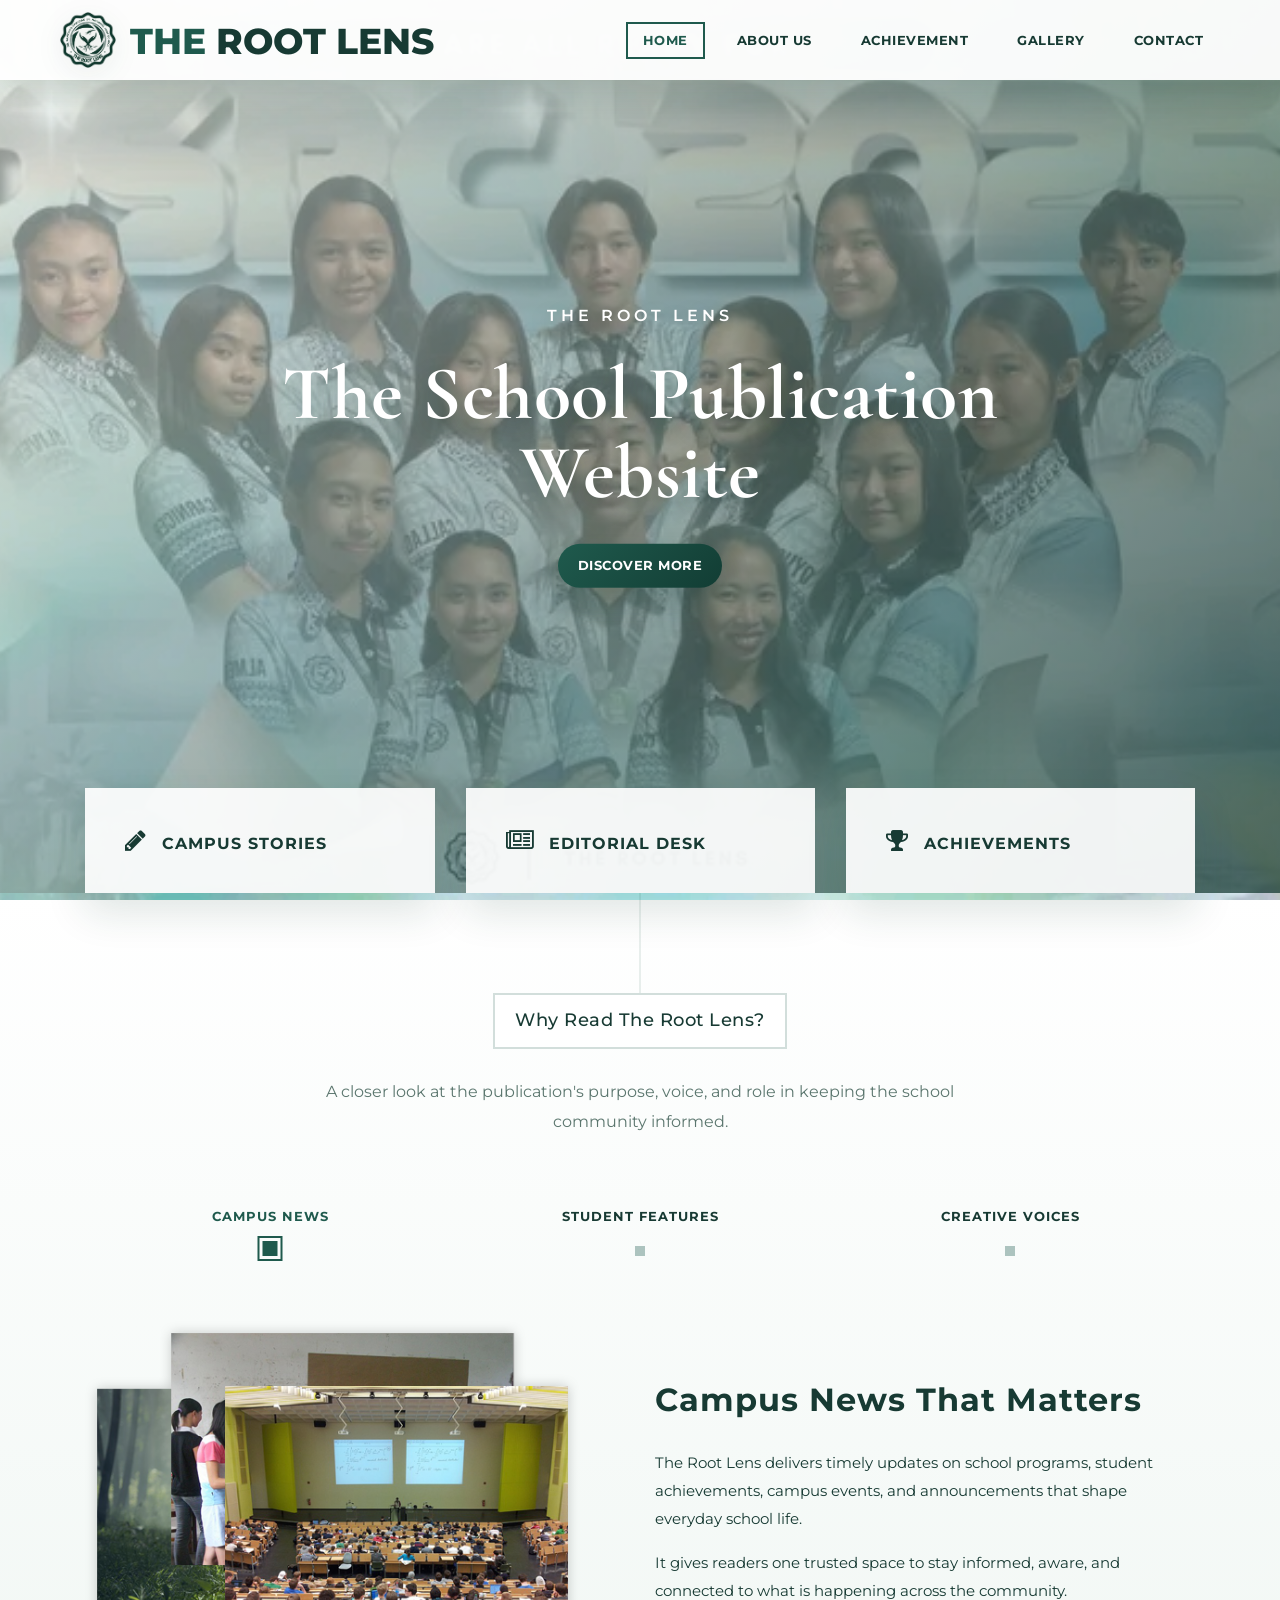
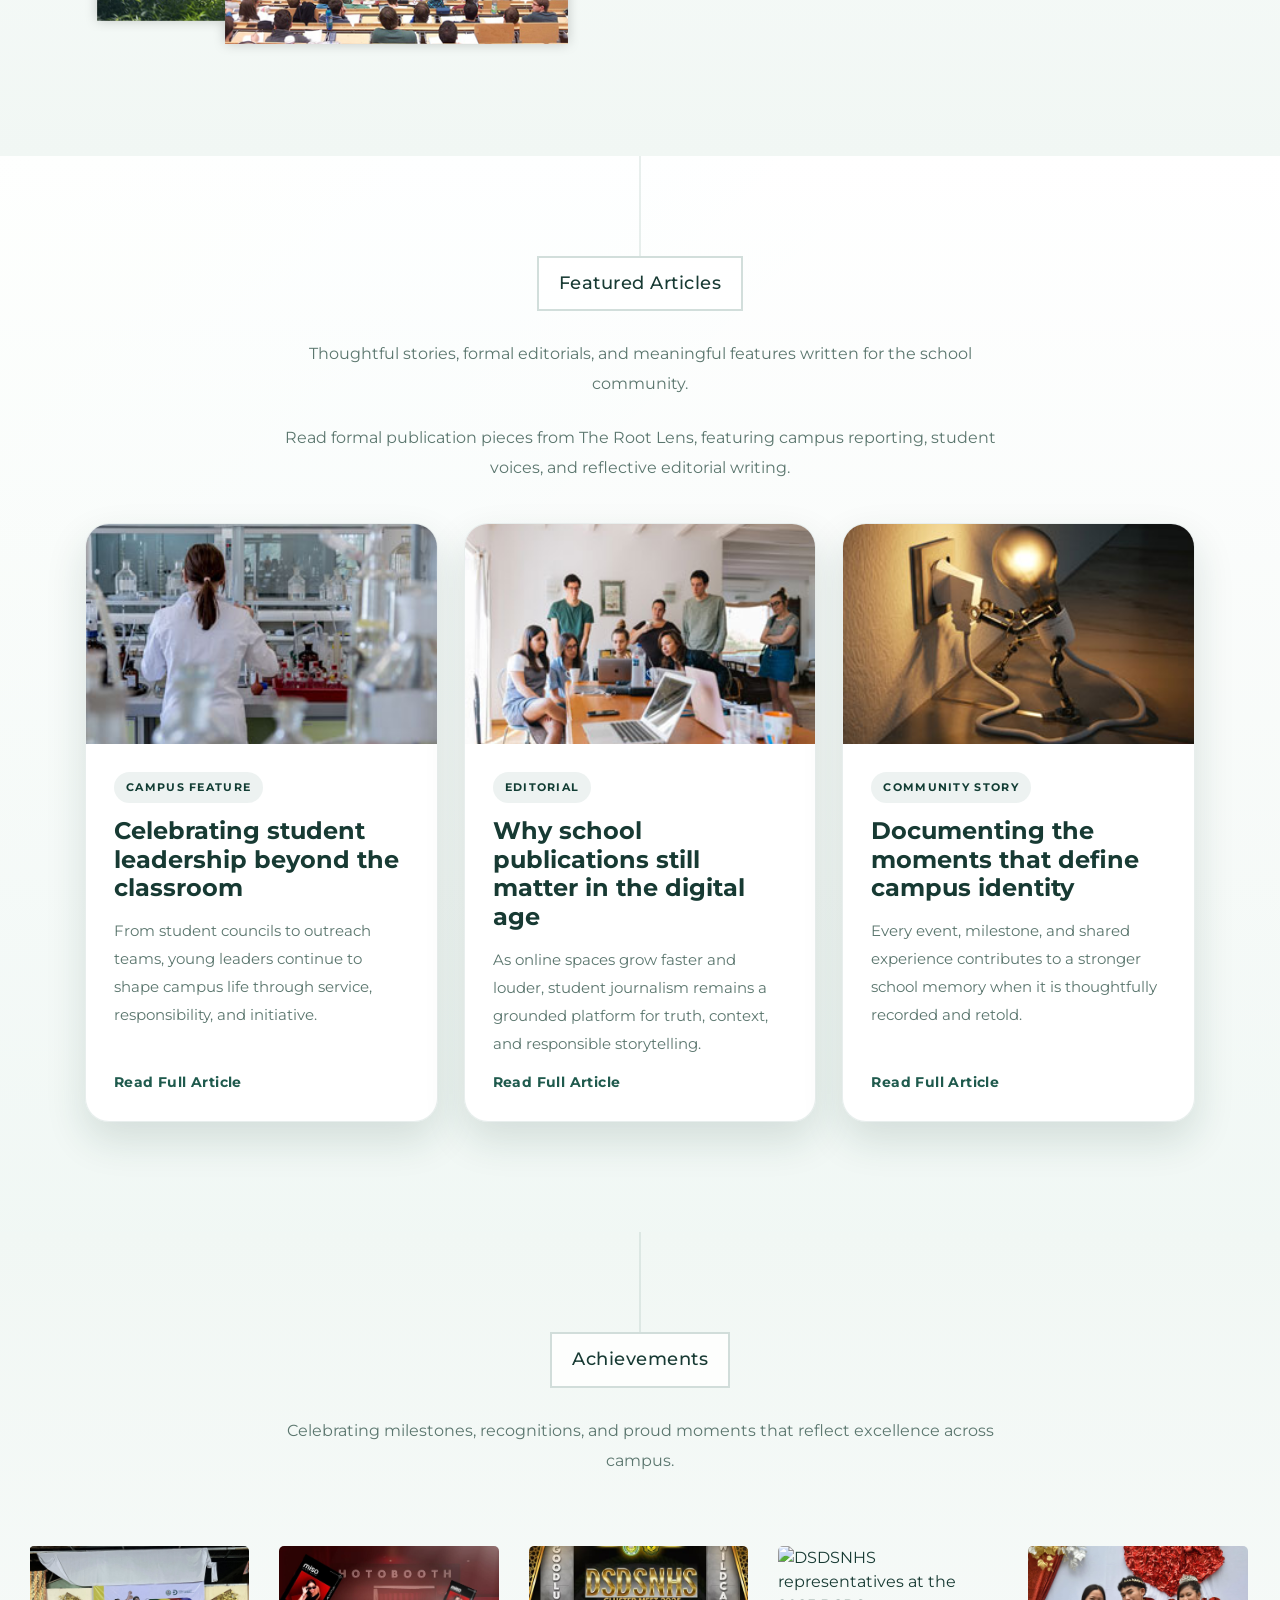
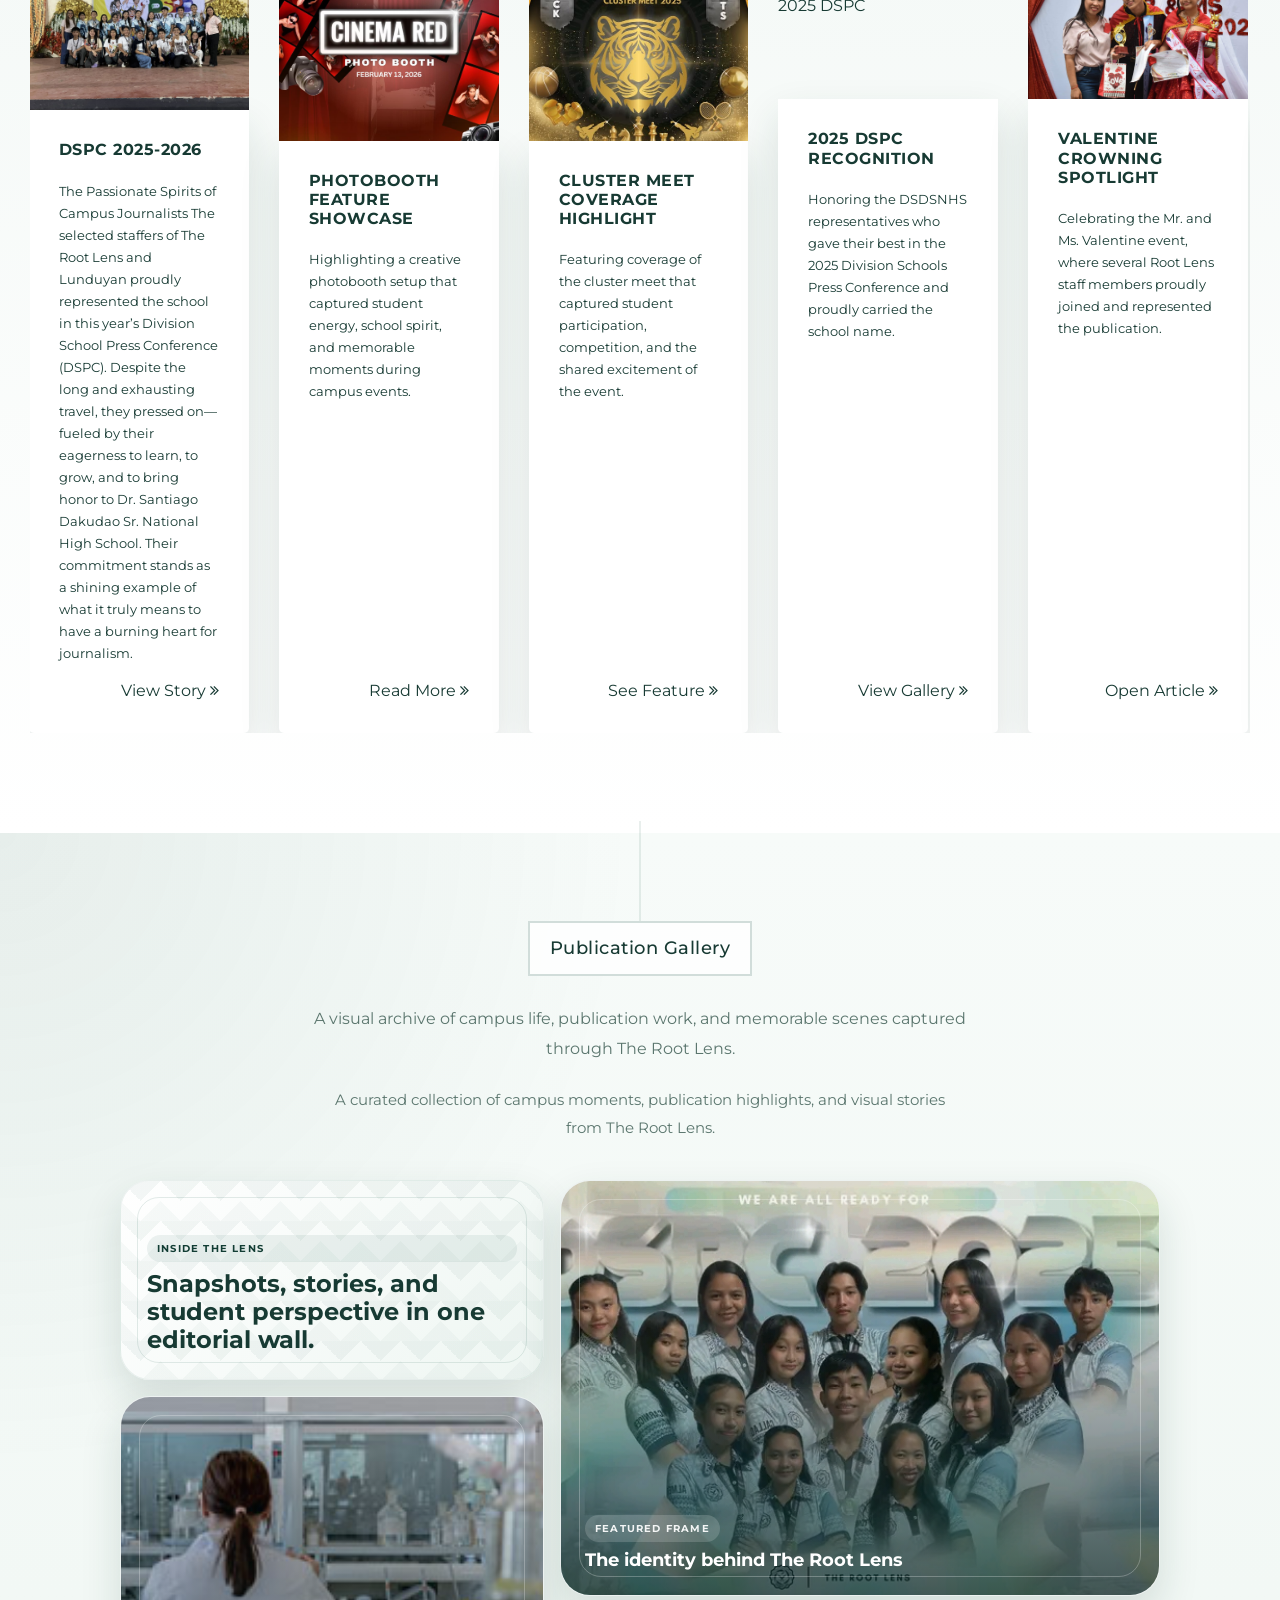
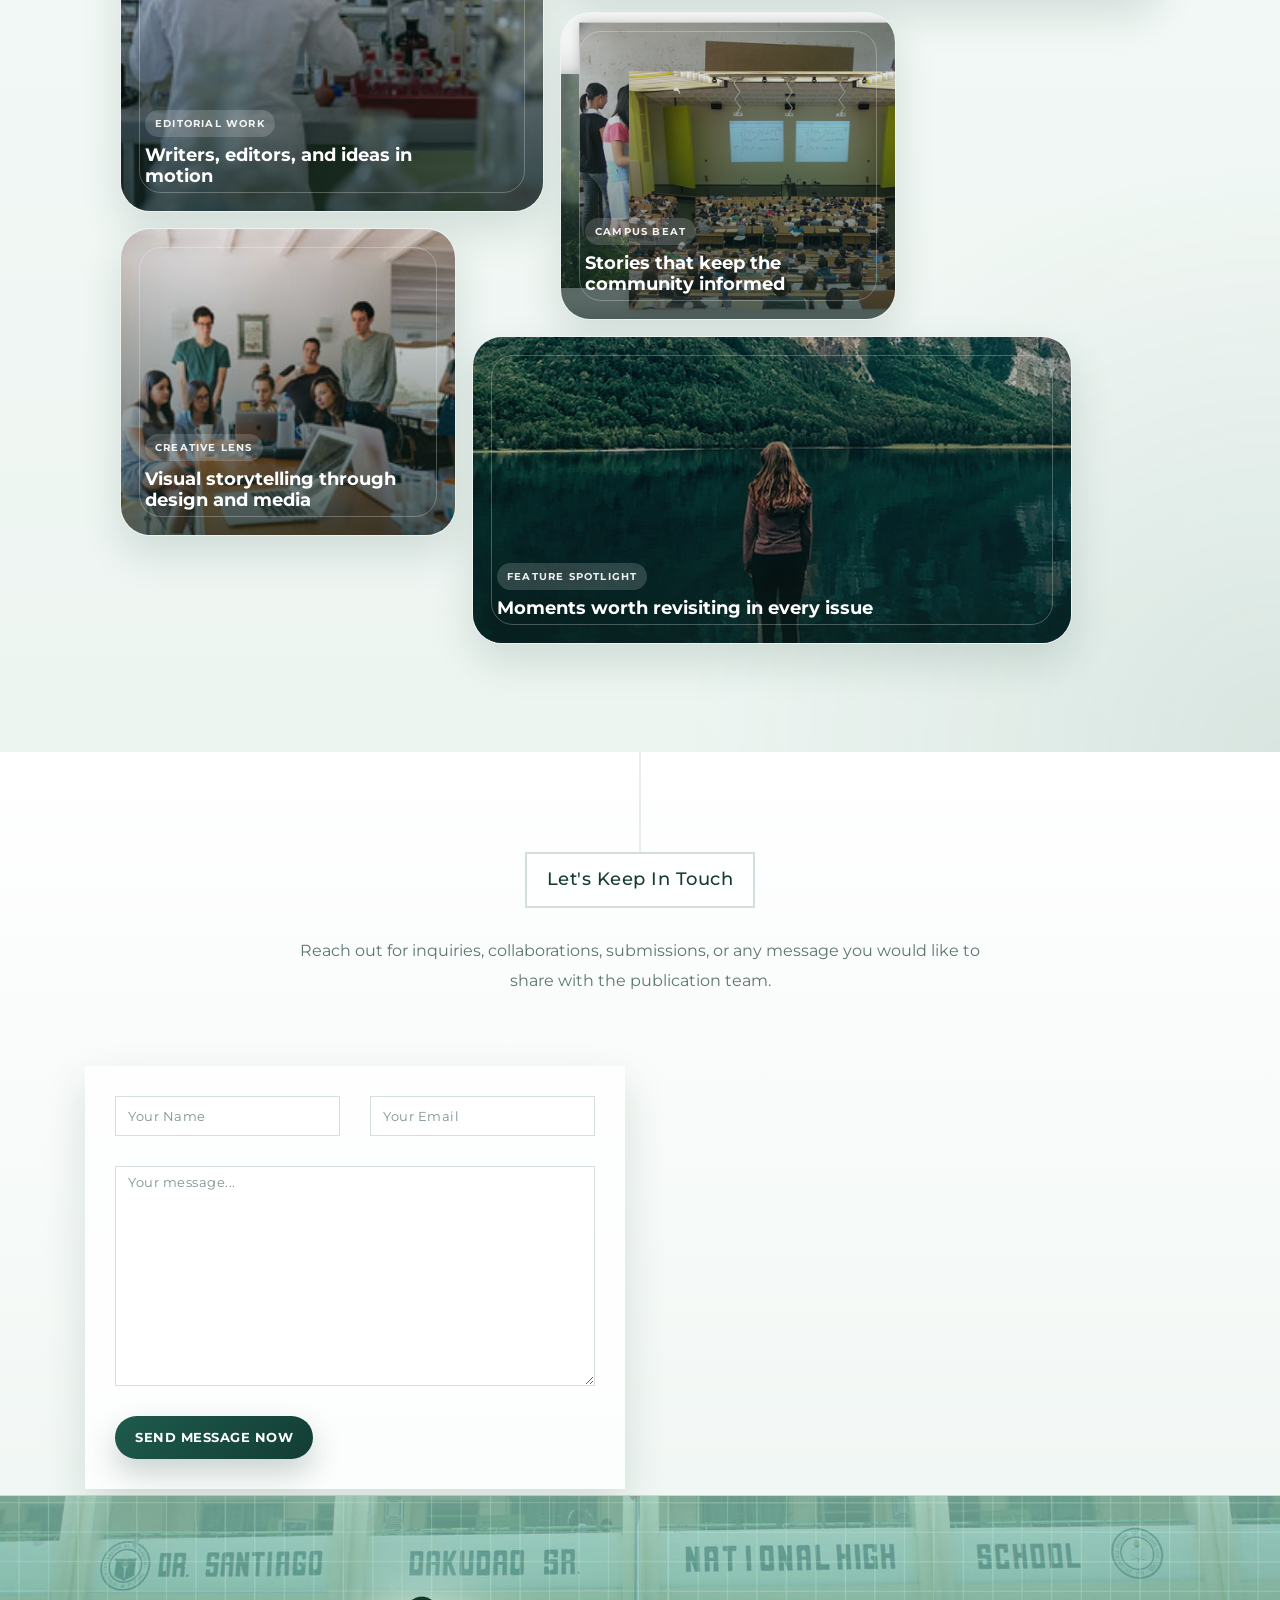
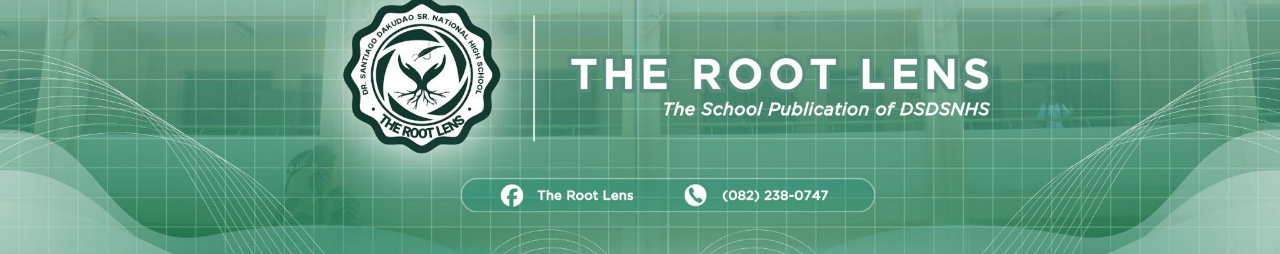
==== commit 9f7b3ef0: "Add new image assets for various features - Added dspc-achievement.png (3746 KB) - Added dspc-last-y" ====
--- a/index.html
+++ b/index.html
@@ -264,77 +264,78 @@
         </div>
         <div class="owl-carousel owl-theme">
           <div class="item">
-            <img src="assets/images/courses-01.jpg" alt="Best campus news coverage award">
-            <div class="down-content">
-              <h4>Best Campus News Coverage</h4>
-              <p>Recognized for timely and well-researched reporting on school events, student programs, and community updates.</p>
-              <div class="author-image">
-                <img src="assets/images/author-01.png" alt="Achievement badge 1">
-              </div>
+            <img src="assets/images/dspc-achievement.png" alt="Best campus news coverage award">
+            <div class="down-content">
+              <h4>DSPC 2025-2026</h4>
+              <p>The Passionate Spirits of Campus Journalists
+                  The selected staffers of The Root Lens and Lunduyan proudly represented the school in this year’s Division School Press Conference (DSPC). Despite the long and exhausting travel, they pressed on—fueled by their eagerness to learn, to grow, and to bring honor to Dr. Santiago Dakudao Sr. National High School. Their commitment stands as a shining example of what it truly means to have a burning heart for journalism.</p>
+              <!-- <div class="author-image">
+                <img src="assets/images/dspc-achievement.png" alt="Achievement badge 1">
+              </div> -->
               <div class="text-button-pay">
                 <button class="achievement-open" type="button" data-achievement-target="achievement-1" data-achievement-style="achievement-style-1">View Story <i class="fa fa-angle-double-right"></i></button>
               </div>
             </div>
           </div>
           <div class="item">
-            <img src="assets/images/courses-02.jpg" alt="Outstanding feature writing recognition">
-            <div class="down-content">
-              <h4>Outstanding Feature Writing</h4>
-              <p>Celebrating compelling stories that highlighted student journeys, campus culture, and the people behind the headlines.</p>
-              <div class="author-image">
-                <img src="assets/images/author-02.png" alt="Achievement badge 2">
-              </div>
+            <img src="assets/images/photobooth.png" alt="Campus photobooth storytelling feature">
+            <div class="down-content">
+              <h4>Photobooth Feature Showcase</h4>
+              <p>Highlighting a creative photobooth setup that captured student energy, school spirit, and memorable moments during campus events.</p>
+              <!-- <div class="author-image">
+                <img src="assets/images/dspc-achievement.png" alt="Achievement badge 2">
+              </div> -->
               <div class="text-button-free">
                 <button class="achievement-open" type="button" data-achievement-target="achievement-2" data-achievement-style="achievement-style-2">Read More <i class="fa fa-angle-double-right"></i></button>
               </div>
             </div>
           </div>
           <div class="item">
-            <img src="assets/images/courses-03.jpg" alt="Editorial excellence achievement">
-            <div class="down-content">
-              <h4>Editorial Excellence</h4>
-              <p>Honoring thoughtful opinion pieces and editorials that encouraged reflection, dialogue, and responsible student voice.</p>
-              <div class="author-image">
-                <img src="assets/images/author-03.png" alt="Achievement badge 3">
-              </div>
+            <img src="assets/images/clustermeet.png" alt="Cluster meet event coverage feature">
+            <div class="down-content">
+              <h4>Cluster Meet Coverage Highlight</h4>
+              <p>Featuring coverage of the cluster meet that captured student participation, competition, and the shared excitement of the event.</p>
+              <!-- <div class="author-image">
+                <img src="assets/images/dspc-achievement.png" alt="Achievement badge 3">
+              </div> -->
               <div class="text-button-pay">
                 <button class="achievement-open" type="button" data-achievement-target="achievement-3" data-achievement-style="achievement-style-3">See Feature <i class="fa fa-angle-double-right"></i></button>
               </div>
             </div>
           </div>
           <div class="item">
-            <img src="assets/images/courses-04.jpg" alt="Photojournalism merit award">
-            <div class="down-content">
-              <h4>Photojournalism Merit</h4>
-              <p>Recognized for capturing school life through meaningful images that strengthened every article and visual narrative.</p>
-              <div class="author-image">
-                <img src="assets/images/author-04.png" alt="Achievement badge 4">
-              </div>
+            <img src="assets/images/dspc-last-year.png" alt="DSDSNHS representatives at the 2025 DSPC">
+            <div class="down-content">
+              <h4>2025 DSPC Recognition</h4>
+              <p>Honoring the DSDSNHS representatives who gave their best in the 2025 Division Schools Press Conference and proudly carried the school name.</p>
+              <!-- <div class="author-image">
+                <img src="assets/images/dspc-achievement.png" alt="Achievement badge 4">
+              </div> -->
               <div class="text-button-free">
                 <button class="achievement-open" type="button" data-achievement-target="achievement-4" data-achievement-style="achievement-style-4">View Gallery <i class="fa fa-angle-double-right"></i></button>
               </div>
             </div>
           </div>
           <div class="item">
-            <img src="assets/images/courses-05.jpg" alt="Student voices spotlight recognition">
-            <div class="down-content">
-              <h4>Student Voices Spotlight</h4>
-              <p>Awarded for amplifying diverse student perspectives through interviews, opinion pieces, and community reflections.</p>
-              <div class="author-image">
-                <img src="assets/images/author-05.png" alt="Achievement badge 5">
-              </div>
+            <img src="assets/images/valentines.png" alt="Mr. and Ms. Valentine crowning celebration">
+            <div class="down-content">
+              <h4>Valentine Crowning Spotlight</h4>
+              <p>Celebrating the Mr. and Ms. Valentine event, where several Root Lens staff members proudly joined and represented the publication.</p>
+              <!-- <div class="author-image">
+                <img src="assets/images/dspc-achievement.png" alt="Achievement badge 5">
+              </div> -->
               <div class="text-button-pay">
                 <button class="achievement-open" type="button" data-achievement-target="achievement-5" data-achievement-style="achievement-style-5">Open Article <i class="fa fa-angle-double-right"></i></button>
               </div>
             </div>
           </div>
-          <div class="item">
-            <img src="assets/images/courses-01.jpg" alt="Best digital publication layout award">
+          <!-- <div class="item">
+            <img src="assets/images/dspc-achievement.png" alt="Best digital publication layout award">
             <div class="down-content">
               <h4>Best Digital Layout</h4>
               <p>Commended for a clean and engaging publication presentation that made stories easier to read and explore online.</p>
               <div class="author-image">
-                <img src="assets/images/author-01.png" alt="Achievement badge 6">
+                <img src="assets/images/dspc-achievement.png" alt="Achievement badge 6">
               </div>
               <div class="text-button-free">
                 <button class="achievement-open" type="button" data-achievement-target="achievement-6" data-achievement-style="achievement-style-6">See Layout <i class="fa fa-angle-double-right"></i></button>
@@ -342,12 +343,12 @@
             </div>
           </div>
           <div class="item">
-            <img src="assets/images/courses-02.jpg" alt="Campus storytelling distinction award">
+            <img src="assets/images/dspc-achievement.png" alt="Campus storytelling distinction award">
             <div class="down-content">
               <h4>Campus Storytelling Distinction</h4>
               <p>Given to features that preserved important school memories and transformed ordinary moments into meaningful stories.</p>
               <div class="author-image">
-                <img src="assets/images/author-02.png" alt="Achievement badge 7">
+                <img src="assets/images/dspc-achievement.png" alt="Achievement badge 7">
               </div>
               <div class="text-button-free">
                 <button class="achievement-open" type="button" data-achievement-target="achievement-7" data-achievement-style="achievement-style-7">Read Feature <i class="fa fa-angle-double-right"></i></button>
@@ -355,12 +356,12 @@
             </div>
           </div>
           <div class="item">
-            <img src="assets/images/courses-03.jpg" alt="Journalism teamwork recognition">
+            <img src="assets/images/dspc-achievement.png" alt="Journalism teamwork recognition">
             <div class="down-content">
               <h4>Journalism Teamwork Award</h4>
               <p>Recognizing the collaboration of writers, editors, artists, and photographers who produced each issue with care.</p>
               <div class="author-image">
-                <img src="assets/images/author-03.png" alt="Achievement badge 8">
+                <img src="assets/images/dspc-achievement.png" alt="Achievement badge 8">
               </div>
               <div class="text-button-pay">
                 <button class="achievement-open" type="button" data-achievement-target="achievement-8" data-achievement-style="achievement-style-8">Meet Team <i class="fa fa-angle-double-right"></i></button>
@@ -368,12 +369,12 @@
             </div>
           </div>
           <div class="item">
-            <img src="assets/images/courses-04.jpg" alt="Creative publication award">
+            <img src="assets/images/dspc-achievement.png" alt="Creative publication award">
             <div class="down-content">
               <h4>Creative Publication Award</h4>
               <p>Celebrating visual design, literary expression, and artistic storytelling that enriched the publication experience.</p>
               <div class="author-image">
-                <img src="assets/images/author-04.png" alt="Achievement badge 9">
+                <img src="assets/images/dspc-achievement.png" alt="Achievement badge 9">
               </div>
               <div class="text-button-pay">
                 <button class="achievement-open" type="button" data-achievement-target="achievement-9" data-achievement-style="achievement-style-9">View Works <i class="fa fa-angle-double-right"></i></button>
@@ -381,12 +382,12 @@
             </div>
           </div>
           <div class="item">
-            <img src="assets/images/courses-05.jpg" alt="Community impact recognition">
+            <img src="assets/images/dspc-achievement.png" alt="Community impact recognition">
             <div class="down-content">
               <h4>Community Impact Recognition</h4>
               <p>Presented to publication efforts that promoted awareness, encouraged dialogue, and strengthened the school community.</p>
               <div class="author-image">
-                <img src="assets/images/author-05.png" alt="Achievement badge 10">
+                <img src="assets/images/dspc-achievement.png" alt="Achievement badge 10">
               </div>
               <div class="text-button-free">
                 <button class="achievement-open" type="button" data-achievement-target="achievement-10" data-achievement-style="achievement-style-10">Learn More <i class="fa fa-angle-double-right"></i></button>
@@ -394,18 +395,18 @@
             </div>
           </div>
           <div class="item">
-            <img src="assets/images/courses-01.jpg" alt="Publication legacy milestone">
+            <img src="assets/images/dspc-achievement.png" alt="Publication legacy milestone">
             <div class="down-content">
               <h4>Publication Legacy Milestone</h4>
               <p>Marking the continued growth of The Root Lens as a trusted platform for student journalism, creativity, and school memory.</p>
               <div class="author-image">
-                <img src="assets/images/author-01.png" alt="Achievement badge 11">
+                <img src="assets/images/dspc-achievement.png" alt="Achievement badge 11">
               </div>
               <div class="text-button-pay">
                 <button class="achievement-open" type="button" data-achievement-target="achievement-11" data-achievement-style="achievement-style-11">Explore More <i class="fa fa-angle-double-right"></i></button>
               </div>
             </div>
-          </div>
+          </div> -->
         </div>
 
         <div class="achievement-article-store" hidden>
@@ -416,30 +417,30 @@
             <p>The award also reflects the editorial team's discipline in verifying facts, organizing information, and presenting stories in a way that remains accessible to readers. More than a title, it represents the publication's role as a trusted school voice.</p>
           </article>
           <article id="achievement-2">
-            <span class="achievement-kicker">Feature Writing Recognition</span>
-            <h3>Outstanding Feature Writing</h3>
-            <p>This achievement celebrates stories that go beyond basic reporting to capture the depth of student life. By focusing on people, experiences, and turning points, feature writing from The Root Lens gave readers a more human and memorable understanding of campus stories.</p>
-            <p>It recognizes the ability of the publication to turn interviews, observations, and campus realities into thoughtful narratives that stay with the reader long after the article ends.</p>
+            <span class="achievement-kicker">Event Coverage Feature</span>
+            <h3>Photobooth Feature Showcase</h3>
+            <p>This achievement highlights The Root Lens' creative coverage of a school photobooth experience that brought students together during a special campus event. Through strong visuals and engaging storytelling, the feature preserved the excitement, expressions, and atmosphere of the moment.</p>
+            <p>It recognizes the publication's ability to turn a simple activity into a meaningful campus memory, showing how student media can document joy, participation, and school culture in a way that readers can revisit and appreciate.</p>
           </article>
           <article id="achievement-3">
-            <span class="achievement-kicker">Opinion and Insight</span>
-            <h3>Editorial Excellence</h3>
-            <p>This citation reflects the strength of the publication's editorial voice. Through carefully argued pieces and reflective commentary, the team created space for responsible opinion, student perspective, and issues that deserve thoughtful attention.</p>
-            <p>The distinction highlights not just writing quality, but the courage to engage with meaningful topics in a balanced and constructive way.</p>
+            <span class="achievement-kicker">Event Reporting Spotlight</span>
+            <h3>Cluster Meet Coverage Highlight</h3>
+            <p>This achievement recognizes The Root Lens for documenting the cluster meet with energy, clarity, and strong campus reporting. The feature highlighted the spirit of competition, teamwork, and pride shown by students as they represented the school in different activities.</p>
+            <p>It celebrates the publication's ability to turn a major school event into a lasting story, preserving the moments, performances, and emotions that made the cluster meet meaningful for both participants and readers.</p>
           </article>
           <article id="achievement-4">
-            <span class="achievement-kicker">Visual Documentation</span>
-            <h3>Photojournalism Merit</h3>
-            <p>Photojournalism gave The Root Lens the ability to preserve school moments visually as well as verbally. This recognition honors the images that strengthened stories, documented events, and helped readers connect emotionally with campus life.</p>
-            <p>Every frame contributed context, atmosphere, and authenticity, showing how visuals can deepen the impact of student journalism.</p>
+            <span class="achievement-kicker">Division Press Conference Tribute</span>
+            <h3>2025 DSPC Recognition</h3>
+            <p>This achievement honors all DSDSNHS representatives in the 2025 Division Schools Press Conference for giving their best in representing the school. It also recognizes the unwavering support of the Dakudanian community, whose encouragement helped strengthen the team throughout the competition.</p>
+            <p>As shared by proud coach and moderator Mrs. Tomenio, the team showed dedication, spirit, passion for journalism, and strong support for one another. The recognized representatives were Janina Mareese C. Carnicer, Trixie Amber M. Callao, Precious B. Solis, Audrey Krizel D. Masamayor, Krizia Angela A. Almeron, Jerrye Janneen D. Ting, Samantha Zephyriel P. Suyo, Rochelle Mae E. Oliveros, Princess Mayriel Abad, Cyrose C. Magallano, Jedrick C. Antona, and Michael B. Villacorte.</p>
           </article>
           <article id="achievement-5">
-            <span class="achievement-kicker">Representation Award</span>
-            <h3>Student Voices Spotlight</h3>
-            <p>This achievement honors the publication's effort to make room for many perspectives across the school community. Through interviews, opinion pieces, and features, The Root Lens highlighted the voices of students whose experiences, insights, and concerns deserve to be heard.</p>
-            <p>It affirms the publication's role as a platform for inclusion, dialogue, and meaningful student expression.</p>
-          </article>
-          <article id="achievement-6">
+            <span class="achievement-kicker">Campus Celebration Feature</span>
+            <h3>Valentine Crowning Spotlight</h3>
+            <p>This achievement highlights The Root Lens' feature on the Mr. and Ms. Valentine crowning, where the celebration continued with warm congratulations, resounding cheers, and shared memories across the school community. More than crowns and sashes, the event reflected love, friendship, and joyful school spirit.</p>
+            <p>The publication also proudly recognized its own staff who participated and represented The Root Lens with excellence, including Louie John Villacampa, Editorial Writer, who was crowned Mr. Valentine 2025-2026, together with Krizia Angela Almeron, Lyka Mae Sundiam, Clarrie Roed Perez, and Shaira Torollo. With many winners coming from the organization, the event became an especially proud milestone for The Root Lens.</p>
+          </article>
+          <!-- <article id="achievement-6">
             <span class="achievement-kicker">Design Recognition</span>
             <h3>Best Digital Layout</h3>
             <p>This award reflects the value of thoughtful presentation in student media. A strong layout helps readers move smoothly through stories, understand hierarchy, and stay engaged without distraction.</p>
@@ -474,7 +475,7 @@
             <h3>Publication Legacy Milestone</h3>
             <p>This milestone represents the continued growth of The Root Lens as more than a project or activity. It marks the publication's evolution into a lasting platform for storytelling, journalism, and student memory.</p>
             <p>The recognition reflects the consistency, vision, and school spirit that allow a publication to leave a real legacy over time.</p>
-          </article>
+          </article> -->
         </div>
       </div>
     </div>
--- a/assets/css/templatemo-grad-school.css
+++ b/assets/css/templatemo-grad-school.css
@@ -2296,8 +2296,12 @@
 footer {
     background: linear-gradient(180deg, #edf5f1 0%, #dfeee8 100%);
     border-top: 1px solid rgba(31, 90, 77, 0.12);
-    padding: 0 0 36px;
+    padding: 0;
     text-align: center;
+}
+
+.footer-banner {
+    line-height: 0;
 }
 
 @media screen and (max-width: 950px) {
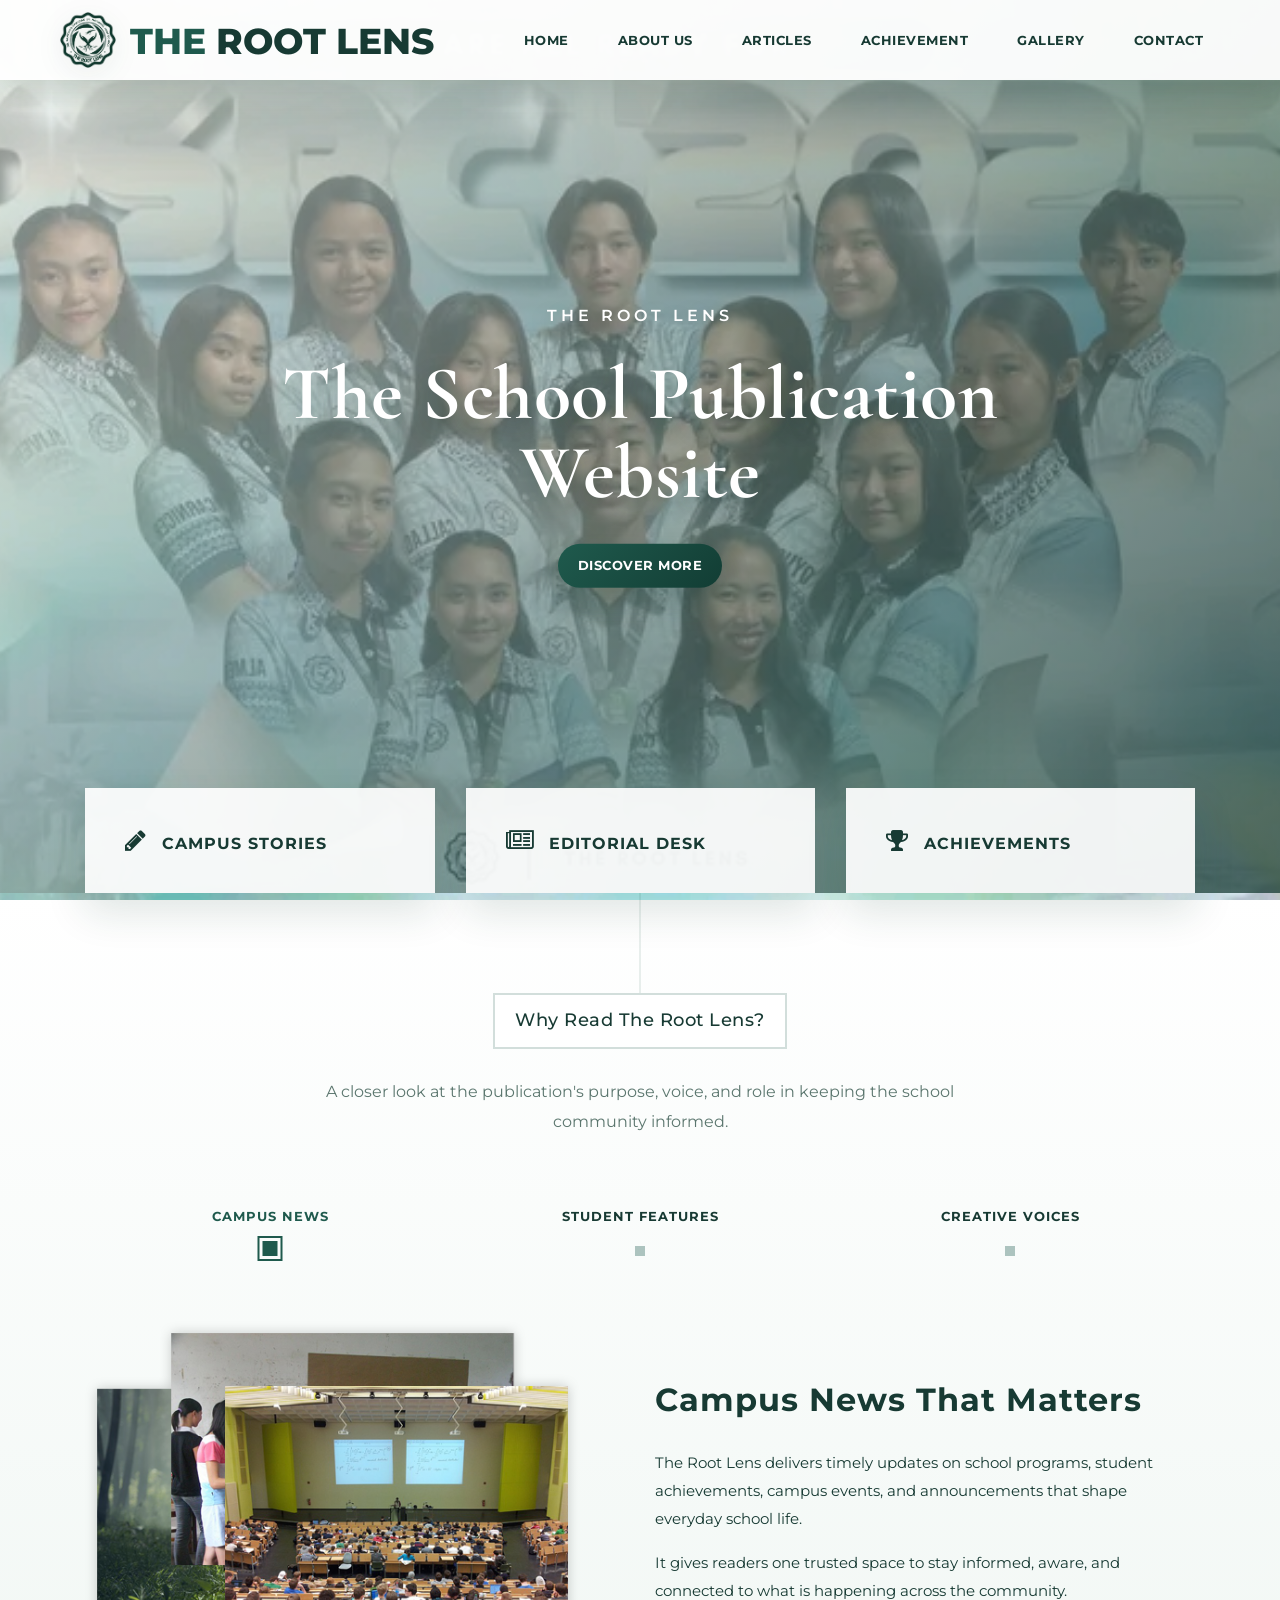
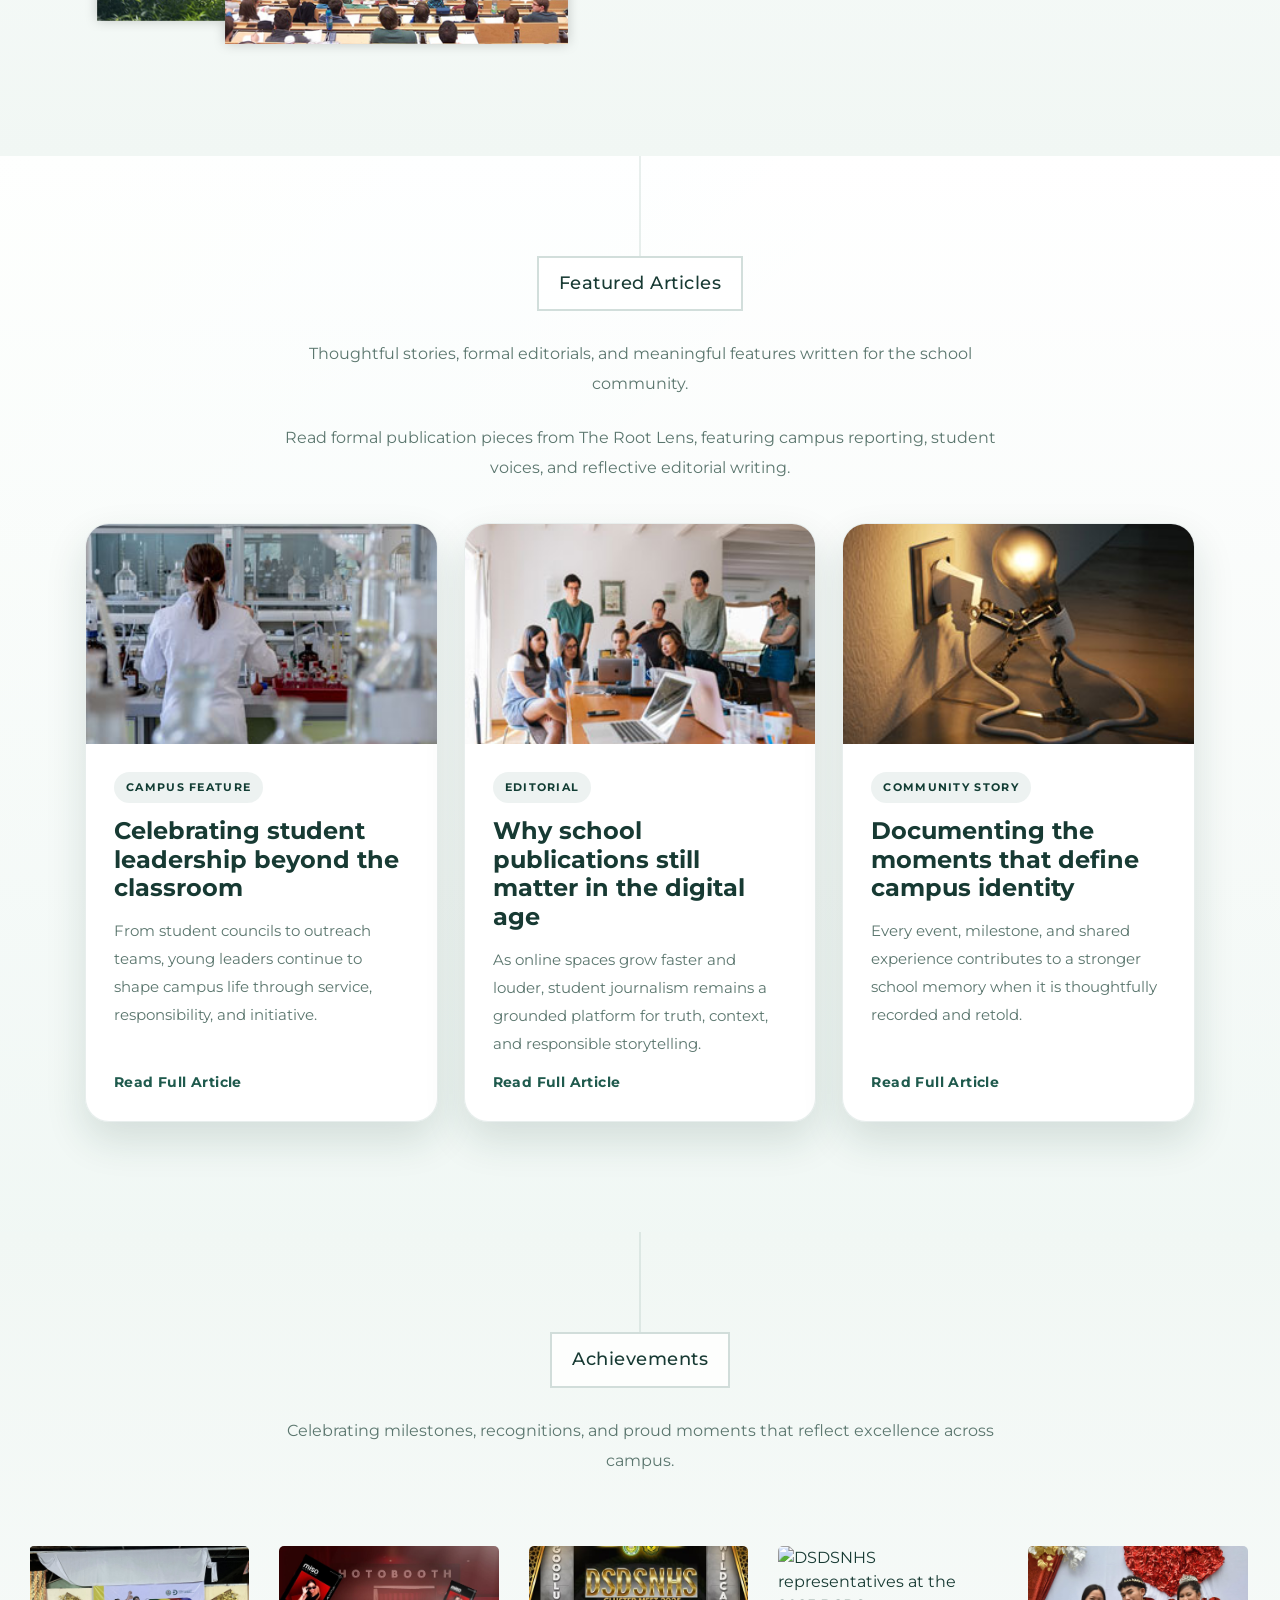
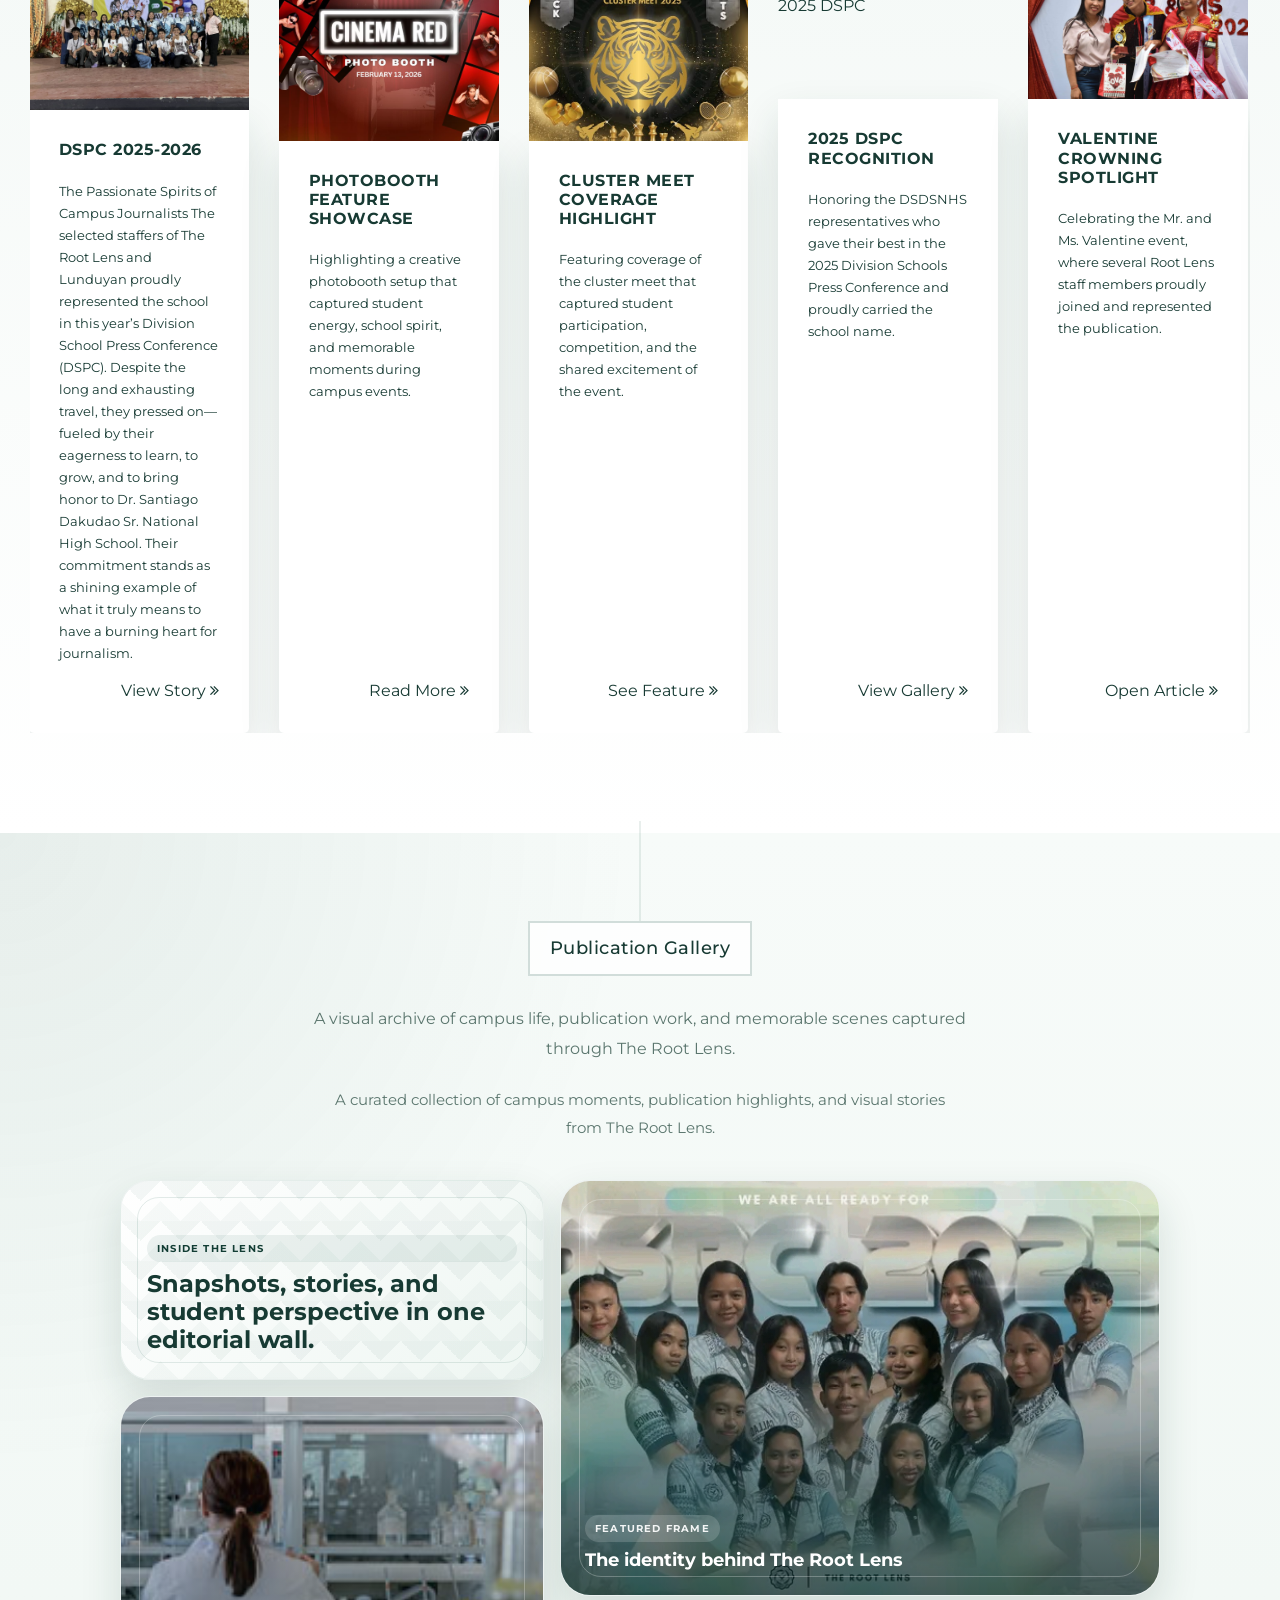
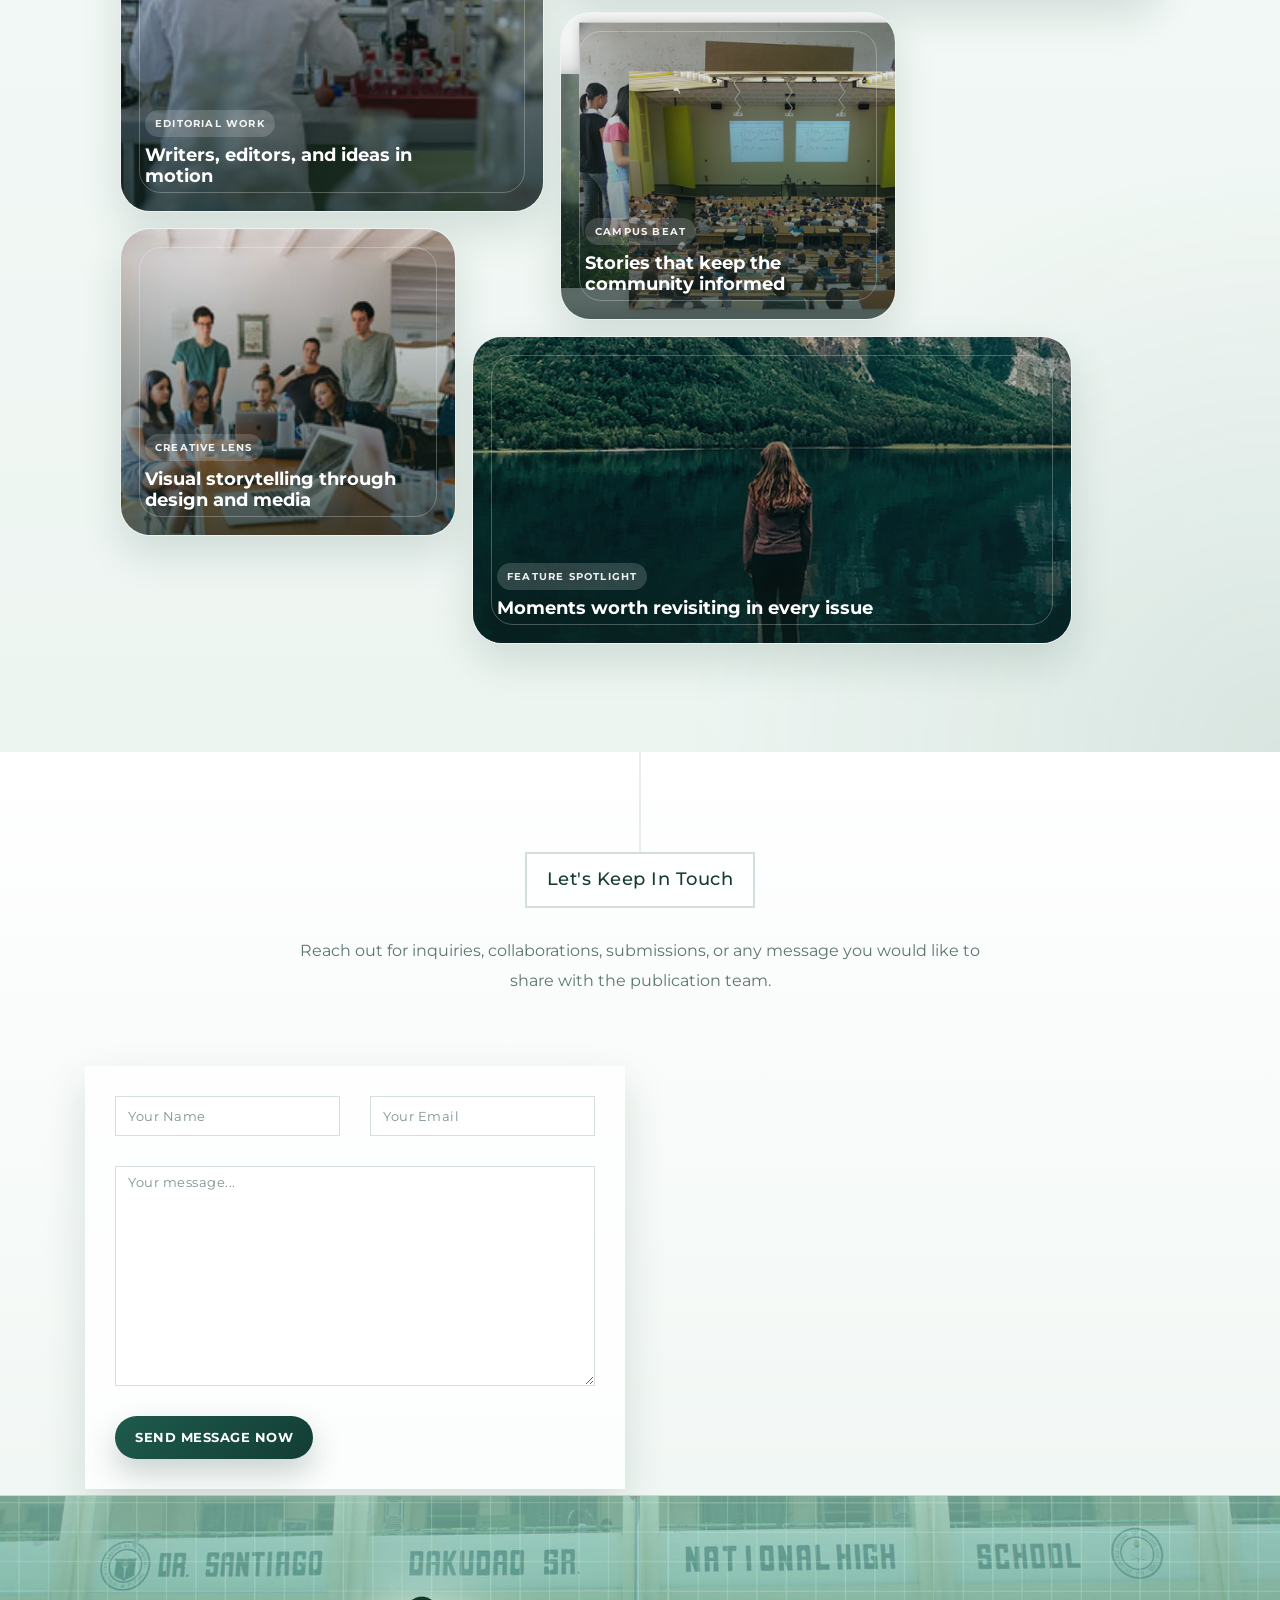
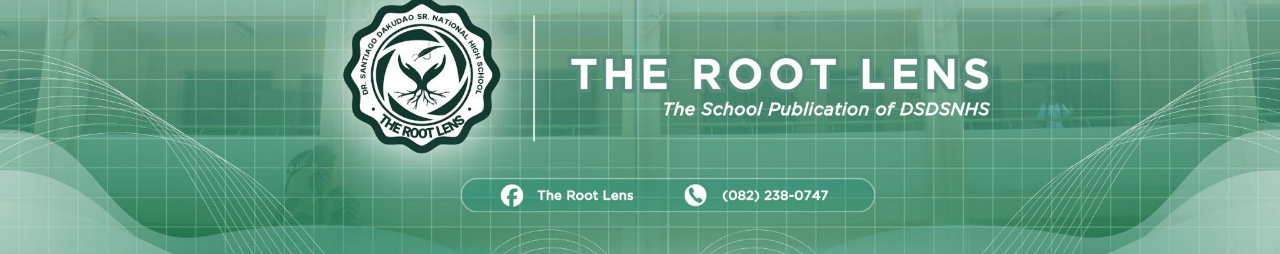
==== commit f830c446: "feat: keep one-page homepage while routing nav to section pages" ====
--- a/index.html
+++ b/index.html
@@ -1,4 +1,4 @@
-<!DOCTYPE html>
+﻿<!DOCTYPE html>
 <html lang="en">
 
   <head>
@@ -43,12 +43,13 @@
     <a href="#menu" class="menu-link"><i class="fa fa-bars"></i></a>
     <nav id="menu" class="main-nav" role="navigation">
       <ul class="main-menu">
-        <li><a href="#section1">Home</a></li>
-        <li><a href="#section2">About Us</a></li>
-        <li><a href="#section4">Achievement</a></li>
+        <li><a href="index.html">Home</a></li>
+        <li><a href="about.html">About Us</a></li>
+        <li><a href="articles.html">Articles</a></li>
+        <li><a href="achievements.html">Achievement</a></li>
         <!-- <li><a href="#section5">Video</a></li> -->
-        <li><a href="#section6">Gallery</a></li>
-        <li><a href="#section7">Contact</a></li>
+        <li><a href="gallery.html">Gallery</a></li>
+        <li><a href="contact.html">Contact</a></li>
       </ul>
     </nav>
   </header>
@@ -685,6 +686,9 @@
           if($(e.target).hasClass('external')) {
             return;
           }
+          if ($(this).attr('href').charAt(0) !== '#') {
+            return;
+          }
           e.preventDefault();
           $('#menu').removeClass('active');
           showSection($(this).attr('href'), true);
@@ -696,3 +700,4 @@
     </script>
 </body>
 </html>
+
